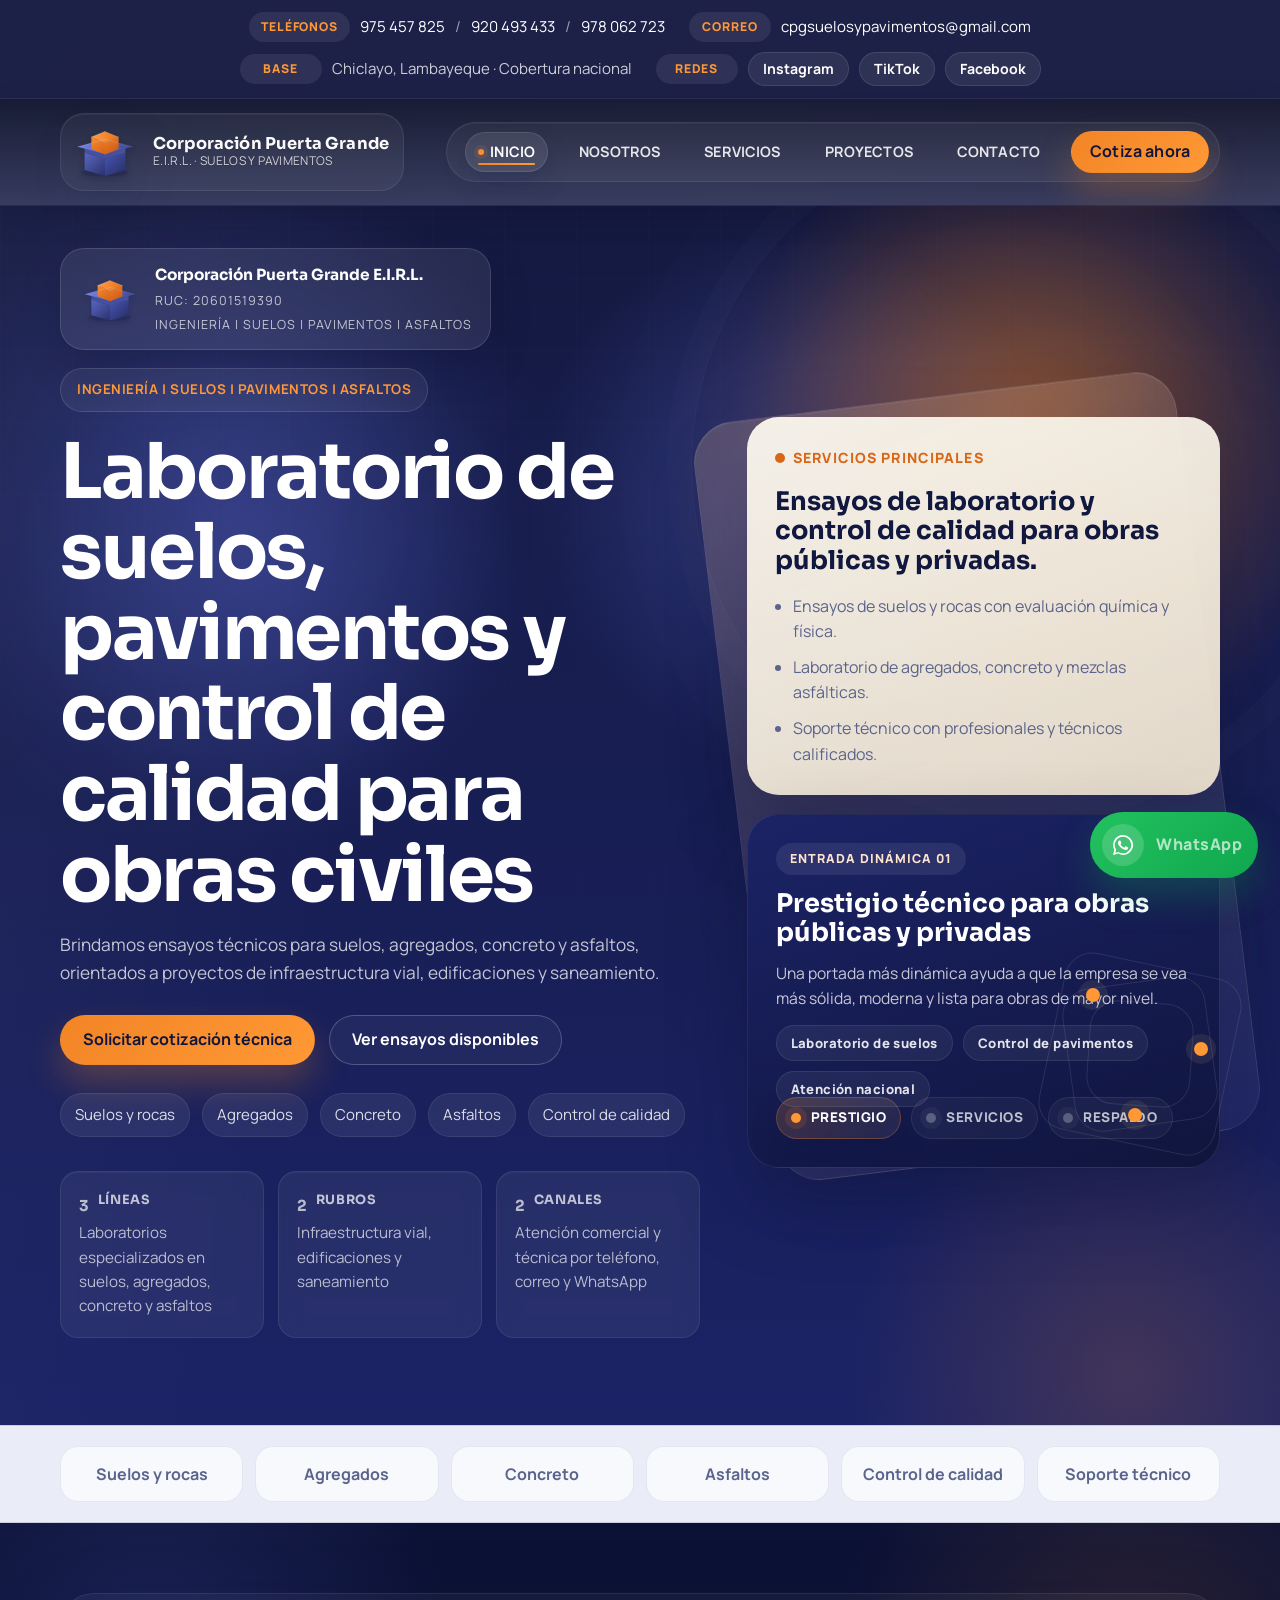
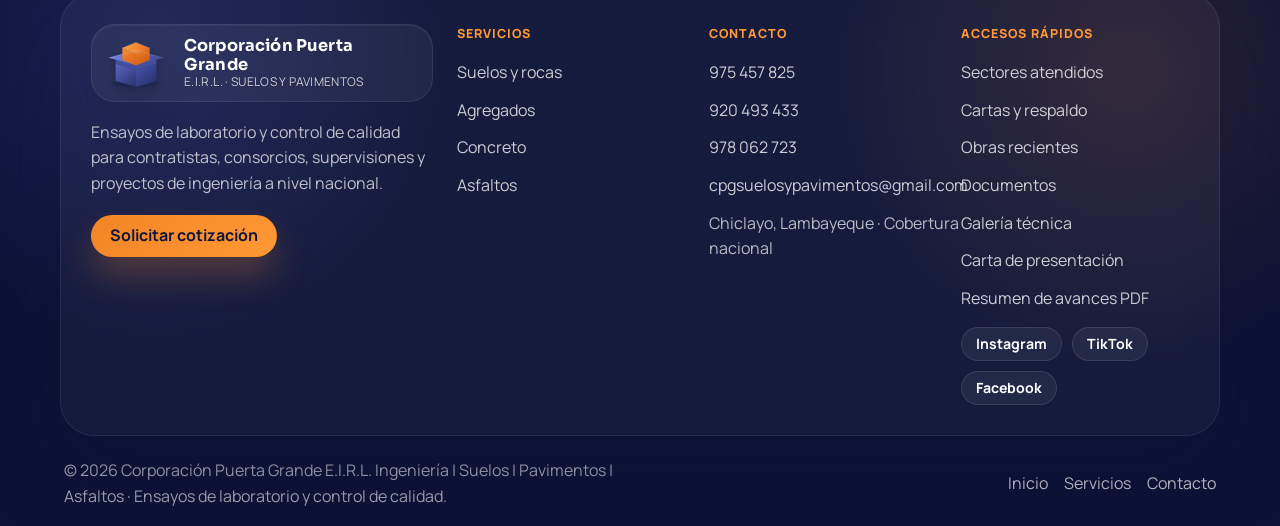
==== index.html @ 6c573372 "Add dynamic hero intro experience" ====
<!DOCTYPE html>
<html lang="es-PE">
<head>
  <meta charset="UTF-8">
  <meta name="viewport" content="width=device-width, initial-scale=1.0">
  <meta name="description" content="Corporación Puerta Grande E.I.R.L. brinda ensayos de laboratorio para suelos y rocas, agregados, concreto y asfaltos, con control de calidad para infraestructura vial, edificaciones y saneamiento.">
  <meta name="robots" content="index,follow">
  <meta name="author" content="Corporación Puerta Grande E.I.R.L.">
  <meta name="theme-color" content="#10153d">
  <meta name="format-detection" content="telephone=no">
  <title>Corporación Puerta Grande E.I.R.L. | Suelos y Pavimentos</title>
  <link rel="canonical" href="https://multimediachavez-cloud.github.io/laboratorio-suelos-web/">
  <link rel="icon" href="assets/logo-cpg.svg" type="image/svg+xml">
  <link rel="manifest" href="site.webmanifest">
  <meta property="og:locale" content="es_PE">
  <meta property="og:type" content="website">
  <meta property="og:title" content="Corporación Puerta Grande E.I.R.L. | Suelos y Pavimentos">
  <meta property="og:description" content="Ensayos de laboratorio y control de calidad para suelos, agregados, concreto y asfaltos. Atención para infraestructura vial, edificaciones y saneamiento.">
  <meta property="og:url" content="https://multimediachavez-cloud.github.io/laboratorio-suelos-web/">
  <meta property="og:site_name" content="Corporación Puerta Grande E.I.R.L.">
  <meta property="og:image" content="https://multimediachavez-cloud.github.io/laboratorio-suelos-web/assets/social-preview.png">
  <meta property="og:image:width" content="1200">
  <meta property="og:image:height" content="630">
  <meta property="og:image:alt" content="Corporación Puerta Grande E.I.R.L. - Ingeniería, suelos, pavimentos, asfaltos y control de calidad.">
  <meta name="twitter:card" content="summary_large_image">
  <meta name="twitter:title" content="Corporación Puerta Grande E.I.R.L. | Suelos y Pavimentos">
  <meta name="twitter:description" content="Ensayos de laboratorio y control de calidad para obras públicas y privadas.">
  <meta name="twitter:image" content="https://multimediachavez-cloud.github.io/laboratorio-suelos-web/assets/social-preview.png">
  <meta name="twitter:image:alt" content="Corporación Puerta Grande E.I.R.L. - Ingeniería, suelos, pavimentos, asfaltos y control de calidad.">
  <link rel="preconnect" href="https://fonts.googleapis.com">
  <link rel="preconnect" href="https://fonts.gstatic.com" crossorigin>
  <link rel="stylesheet" href="css/styles.css">
  <script type="application/ld+json">
    {
      "@context": "https://schema.org",
      "@type": "Organization",
      "name": "Corporación Puerta Grande E.I.R.L.",
      "url": "https://multimediachavez-cloud.github.io/laboratorio-suelos-web/",
      "logo": "https://multimediachavez-cloud.github.io/laboratorio-suelos-web/assets/logo-cpg.svg",
      "email": "mailto:cpgsuelosypavimentos@gmail.com",
      "telephone": ["+51 975 457 825", "+51 920 493 433", "+51 978 062 723"],
      "identifier": "RUC 20601519390",
      "address": {
        "@type": "PostalAddress",
        "addressLocality": "Chiclayo",
        "addressRegion": "Lambayeque",
        "addressCountry": "PE"
      },
      "sameAs": [
        "https://www.instagram.com/cpgsuelosypavimentos?igsh=MXZpdGJvd2R2ZDEwbw%3D%3D&utm_source=qr",
        "https://www.tiktok.com/@corp.puerta.grand?_r=1&_t=ZS-95nPMGA1VbA",
        "https://www.facebook.com/profile.php?id=61564776177893"
      ]
    }
  </script>
  <script type="application/ld+json">
    {
      "@context": "https://schema.org",
      "@type": "WebSite",
      "name": "Corporación Puerta Grande E.I.R.L.",
      "url": "https://multimediachavez-cloud.github.io/laboratorio-suelos-web/"
    }
  </script>
</head>
<body>
  <div class="site-shell">
    <header class="topbar">
      <div class="container topbar__content">
        <p class="topbar__item">
          <span class="topbar__label">Teléfonos</span>
          <a href="tel:+51975457825">975 457 825</a>
          <span class="topbar__separator">/</span>
          <a href="tel:+51920493433">920 493 433</a>
          <span class="topbar__separator">/</span>
          <a href="tel:+51978062723">978 062 723</a>
        </p>
        <p class="topbar__item"><span class="topbar__label">Correo</span><a href="mailto:cpgsuelosypavimentos@gmail.com">cpgsuelosypavimentos@gmail.com</a></p>
        <p class="topbar__item"><span class="topbar__label">Base</span>Chiclayo, Lambayeque · Cobertura nacional</p>
        <div class="topbar__socials">
          <span class="topbar__label">Redes</span>
          <div class="social-links social-links--topbar">
            <a class="social-link social-link--compact" href="https://www.instagram.com/cpgsuelosypavimentos?igsh=MXZpdGJvd2R2ZDEwbw%3D%3D&utm_source=qr" target="_blank" rel="noreferrer" aria-label="Instagram de la empresa">Instagram</a>
          <a class="social-link social-link--compact" href="https://www.tiktok.com/@corp.puerta.grand?_r=1&_t=ZS-95nPMGA1VbA" target="_blank" rel="noreferrer" aria-label="TikTok de la empresa">TikTok</a>
            <a class="social-link social-link--compact" href="https://www.facebook.com/profile.php?id=61564776177893" target="_blank" rel="noreferrer" aria-label="Facebook de la empresa">Facebook</a>
          </div>
        </div>
      </div>
    </header>

    <header class="header" data-header>
      <div class="container header__content">
        <a class="brand" href="#inicio" aria-label="Ir al inicio">
          <img class="brand__logo" src="assets/logo-cpg.svg" alt="Logo de Corporación Puerta Grande E.I.R.L.">
          <span class="brand__text">
            <strong>Corporación Puerta Grande</strong>
            <small>E.I.R.L. · Suelos y Pavimentos</small>
          </span>
        </a>

        <button class="nav-toggle" type="button" aria-expanded="false" aria-controls="site-nav" data-nav-toggle>
          <span></span>
          <span></span>
          <span></span>
          <span class="sr-only">Abrir menú</span>
        </button>

        <nav class="nav" id="site-nav" data-nav>
          <a class="nav__link" href="#inicio">Inicio</a>
          <a class="nav__link" href="#nosotros">Nosotros</a>
          <a class="nav__link" href="#servicios">Servicios</a>
          <a class="nav__link" href="#proyectos">Proyectos</a>
          <a class="nav__link" href="#contacto">Contacto</a>
          <a class="button button--solid button--small" href="https://wa.me/51920493433" target="_blank" rel="noreferrer">Cotiza ahora</a>
        </nav>
      </div>
    </header>

    <main>
      <section class="hero" id="inicio">
        <div class="hero__fx" aria-hidden="true">
          <span class="hero__fx-grid"></span>
          <span class="hero__fx-glow"></span>
          <span class="hero__fx-glow hero__fx-glow--orange"></span>
          <span class="hero__fx-ring"></span>
        </div>
        <div class="hero__scenes" aria-hidden="true">
          <span class="hero__scene hero__scene--one is-active" data-hero-scene></span>
          <span class="hero__scene hero__scene--two" data-hero-scene></span>
          <span class="hero__scene hero__scene--three" data-hero-scene></span>
        </div>
        <div class="container hero__grid">
          <div class="hero__content">
            <div class="hero__seal">
              <img class="hero__seal-logo" src="assets/logo-cpg.svg" alt="Logo de Corporación Puerta Grande E.I.R.L.">
              <div class="hero__seal-copy">
                <strong>Corporación Puerta Grande E.I.R.L.</strong>
                <span>RUC: 20601519390</span>
                <span class="hero__seal-note">Ingeniería | Suelos | Pavimentos | Asfaltos</span>
              </div>
            </div>
            <span class="eyebrow">Ingeniería | Suelos | Pavimentos | Asfaltos</span>
            <h1>Laboratorio de suelos, pavimentos y control de calidad para obras civiles</h1>
            <p class="hero__lead">
              Brindamos ensayos técnicos para suelos, agregados, concreto y asfaltos, orientados a proyectos de
              infraestructura vial, edificaciones y saneamiento.
            </p>

            <div class="hero__actions">
              <a class="button button--solid" href="https://wa.me/51920493433" target="_blank" rel="noreferrer">Solicitar cotización técnica</a>
              <a class="button button--ghost" href="#servicios">Ver ensayos disponibles</a>
            </div>

            <div class="hero__mobile-commercial">
              <article class="hero__mobile-offer">
                <strong>Cotiza hoy mismo y recibe atención directa por WhatsApp.</strong>
                <span>Laboratorio para suelos, agregados, concreto y asfaltos con respuesta comercial rápida.</span>
              </article>
              <div class="hero__mobile-proof">
                <span>WhatsApp 920 493 433</span>
                <span>Cobertura nacional</span>
                <span>Soporte técnico</span>
              </div>
            </div>

            <div class="hero__chips">
              <span>Suelos y rocas</span>
              <span>Agregados</span>
              <span>Concreto</span>
              <span>Asfaltos</span>
              <span>Control de calidad</span>
            </div>

            <div class="hero__stats">
              <article class="stat-card" data-float-card>
                <strong><span class="stat-card__number" data-counter="4">0</span><small>líneas</small></strong>
                <span>Laboratorios especializados en suelos, agregados, concreto y asfaltos</span>
              </article>
              <article class="stat-card" data-float-card>
                <strong><span class="stat-card__number" data-counter="3">0</span><small>rubros</small></strong>
                <span>Infraestructura vial, edificaciones y saneamiento</span>
              </article>
              <article class="stat-card" data-float-card>
                <strong><span class="stat-card__number" data-counter="3">0</span><small>canales</small></strong>
                <span>Atención comercial y técnica por teléfono, correo y WhatsApp</span>
              </article>
            </div>
          </div>

          <aside class="hero__panel">
            <div class="hero-card hero-card--primary" data-float-card>
              <span class="hero-card__label">Servicios principales</span>
              <h2>Ensayos de laboratorio y control de calidad para obras públicas y privadas.</h2>
              <ul class="hero-card__list">
                <li>Ensayos de suelos y rocas con evaluación química y física.</li>
                <li>Laboratorio de agregados, concreto y mezclas asfálticas.</li>
                <li>Soporte técnico con profesionales y técnicos calificados.</li>
              </ul>
            </div>

            <div class="hero-card hero-card--secondary">
              <div class="hero-showcase" data-hero-showcase>
                <div class="hero-showcase__stage">
                  <article class="hero-showcase__item is-active" data-hero-stage>
                    <span class="hero-showcase__kicker">Entrada dinámica 01</span>
                    <h3>Prestigio técnico para obras públicas y privadas</h3>
                    <p>Una portada más dinámica ayuda a que la empresa se vea más sólida, moderna y lista para obras de mayor nivel.</p>
                    <div class="hero-showcase__tags">
                      <span>Laboratorio de suelos</span>
                      <span>Control de pavimentos</span>
                      <span>Atención nacional</span>
                    </div>
                  </article>

                  <article class="hero-showcase__item" data-hero-stage>
                    <span class="hero-showcase__kicker">Entrada dinámica 02</span>
                    <h3>Servicios técnicos visibles desde el primer impacto</h3>
                    <p>La portada ahora puede destacar rubros, líneas de ensayo y capacidad técnica con más movimiento visual.</p>
                    <div class="hero-showcase__tags">
                      <span>Suelos y rocas</span>
                      <span>Agregados</span>
                      <span>Concreto y asfaltos</span>
                    </div>
                  </article>

                  <article class="hero-showcase__item" data-hero-stage>
                    <span class="hero-showcase__kicker">Entrada dinámica 03</span>
                    <h3>Soporte para contratistas, consorcios, supervisiones y entidades</h3>
                    <p>Inspiramos más confianza mostrando una entrada viva, comercial y mejor conectada con el trabajo de campo.</p>
                    <div class="hero-showcase__tags">
                      <span>Contratistas</span>
                      <span>Consorcios</span>
                      <span>Supervisiones y entidades</span>
                    </div>
                  </article>
                </div>

                <div class="hero-showcase__controls" aria-label="Destacados del inicio">
                  <button class="hero-showcase__button is-active" type="button" data-hero-stage-button="0" aria-pressed="true">
                    <span class="hero-showcase__dot"></span>
                    Prestigio
                  </button>
                  <button class="hero-showcase__button" type="button" data-hero-stage-button="1" aria-pressed="false">
                    <span class="hero-showcase__dot"></span>
                    Servicios
                  </button>
                  <button class="hero-showcase__button" type="button" data-hero-stage-button="2" aria-pressed="false">
                    <span class="hero-showcase__dot"></span>
                    Respaldo
                  </button>
                </div>
              </div>
              <div class="metric">
                <span class="metric__value">Vial · Edificaciones · Saneamiento</span>
                <span class="metric__label">Rubros donde aportamos control de calidad y soporte técnico</span>
              </div>
              <div class="metric">
                <span class="metric__value">Especificaciones técnicas</span>
                <span class="metric__label">Trabajo alineado a normas y requerimientos del proyecto</span>
              </div>
            </div>

            <div class="hero-diagram" aria-hidden="true">
              <span class="hero-diagram__line"></span>
              <span class="hero-diagram__line"></span>
              <span class="hero-diagram__line"></span>
              <span class="hero-diagram__dot hero-diagram__dot--one"></span>
              <span class="hero-diagram__dot hero-diagram__dot--two"></span>
              <span class="hero-diagram__dot hero-diagram__dot--three"></span>
            </div>
          </aside>
        </div>
      </section>

      <section class="trust-strip" aria-label="Credenciales">
        <div class="container trust-strip__content">
          <span>Suelos y rocas</span>
          <span>Agregados</span>
          <span>Concreto</span>
          <span>Asfaltos</span>
          <span>Control de calidad</span>
          <span>Soporte técnico</span>
        </div>
      </section>

      <section class="section section--light" id="nosotros">
        <div class="container about-grid">
          <div class="about-copy" data-reveal>
            <span class="eyebrow eyebrow--dark">Nosotros</span>
            <h2>Respaldamos tu obra con un equipo técnico que entiende plazos, calidad y exigencia de campo.</h2>
            <p>
              Corporación Puerta Grande E.I.R.L. ofrece ensayos de laboratorio y control de calidad con una metodología orientada a
              precisión, seguridad y cumplimiento de especificaciones en proyectos de infraestructura vial, edificaciones y saneamiento.
            </p>

            <div class="about-points">
              <article class="about-point">
                <strong>Enfoque técnico</strong>
                <p>Procedimientos claros y resultados listos para supervisión, expediente y toma de decisiones.</p>
              </article>
              <article class="about-point">
                <strong>Equipo calificado</strong>
                <p>Profesionales y técnicos capacitados para atender obras civiles con calidad y seguridad.</p>
              </article>
              <article class="about-point">
                <strong>Cobertura versátil</strong>
                <p>Atención para infraestructura vial, edificaciones y saneamiento en distintas etapas del proyecto.</p>
              </article>
            </div>
          </div>

          <aside class="about-panel" data-reveal>
            <span class="detail-panel__title">Datos corporativos</span>
            <div class="about-metrics">
              <article class="about-metric">
                <strong>RUC</strong>
                <p>20601519390</p>
              </article>
              <article class="about-metric">
                <strong>Responsable técnico</strong>
                <p>Arq. Nelson Rojas Tarrillo · CAP 31650</p>
              </article>
              <article class="about-metric">
                <strong>Contacto comercial</strong>
                <p>975 457 825 · 920 493 433 · 978 062 723</p>
              </article>
            </div>
          </aside>
        </div>
      </section>

      <section class="section section--sand" id="obras-publicas">
        <div class="container">
          <div class="section-heading" data-reveal>
            <span class="eyebrow eyebrow--dark">Atención institucional</span>
            <h2>Servicios para obras públicas y privadas</h2>
            <p>
              Atendemos proyectos de infraestructura vial, edificaciones, saneamiento y obras públicas, brindando
              soporte técnico para contratistas, consorcios, supervisiones y entidades.
            </p>
          </div>

          <div class="detail-panel detail-panel--outline" data-reveal>
            <span class="detail-panel__title">Perfil de atención</span>
            <div class="tag-list tag-list--dark">
              <span>Contratistas</span>
              <span>Consorcios</span>
              <span>Supervisiones</span>
              <span>Entidades</span>
              <span>Obras públicas</span>
              <span>Obras privadas</span>
            </div>
          </div>
        </div>
      </section>

      <section class="section section--light" id="servicios">
        <div class="container">
          <div class="section-heading" data-reveal>
            <span class="eyebrow eyebrow--dark">Líneas de servicio</span>
            <h2>Todo lo que tu proyecto necesita para controlar materiales y asegurar calidad en un solo laboratorio.</h2>
            <p>
              Organizamos la oferta real de la empresa en bloques claros para que el cliente entienda rápido qué servicio necesita,
              qué ensayos realizan y por qué conviene contactarlos.
            </p>
          </div>

          <div class="service-grid">
            <article class="service-card" data-reveal>
              <div class="service-card__icon">
                <svg viewBox="0 0 48 48" aria-hidden="true">
                  <path d="M8 33h32v5H8zM14 9h20v20H14zM20 14h8v10h-8z"/>
                </svg>
              </div>
              <h3>Laboratorio de Suelos y Rocas</h3>
              <p>Ensayos químicos y físicos para caracterización de suelos y rocas aplicados a diseño y control.</p>
              <a href="#detalle-laboratorio">Explorar detalle</a>
            </article>

            <article class="service-card" data-reveal>
              <div class="service-card__icon">
                <svg viewBox="0 0 48 48" aria-hidden="true">
                  <path d="M9 34h30v5H9zM12 30l12-20 12 20H12zm12-11 3 5h-6l3-5z"/>
                </svg>
              </div>
              <h3>Laboratorio de Agregados</h3>
              <p>Controles de granulometría, durabilidad, absorción y calidad de agregados para obra y pavimento.</p>
              <a href="#detalle-calidad">Explorar detalle</a>
            </article>

            <article class="service-card" data-reveal>
              <div class="service-card__icon">
                <svg viewBox="0 0 48 48" aria-hidden="true">
                  <path d="M9 37h30v2H9zm4-5h5v5h-5zm8-10h5v15h-5zm8-7h5v22h-5z"/>
                </svg>
              </div>
              <h3>Laboratorio de Concreto</h3>
              <p>Ensayos de resistencia, diseño, control de concreto fresco y verificación de desempeño estructural.</p>
              <a href="#detalle-geotecnia">Explorar detalle</a>
            </article>

            <article class="service-card" data-reveal>
              <div class="service-card__icon">
                <svg viewBox="0 0 48 48" aria-hidden="true">
                  <path d="M10 12h28v24H10zM16 18h16v2H16zm0 6h16v2H16zm0 6h10v2H16z"/>
                </svg>
              </div>
              <h3>Laboratorio de Asfaltos</h3>
              <p>Diseño de mezclas, control de propiedades y evaluación de desempeño en asfaltos y emulsiones.</p>
              <a href="#detalle-implementacion">Explorar detalle</a>
            </article>
          </div>
        </div>
      </section>

      <section class="section section--dark detail-section" id="detalle-laboratorio">
        <div class="container detail-grid">
          <div class="detail-intro" data-reveal>
            <span class="eyebrow">Servicio 01</span>
            <h2>Laboratorio de Suelos y Rocas</h2>
            <p>
              Ejecutamos ensayos orientados a la caracterización de suelos y rocas para apoyar decisiones de ingeniería,
              diseño y control en distintas etapas del proyecto.
            </p>
            <ul class="check-list">
              <li>Evaluación química y física del material.</li>
              <li>Resultados útiles para expediente, supervisión y control.</li>
              <li>Soporte para obras civiles y proyectos de infraestructura.</li>
            </ul>
          </div>
          <div class="detail-panel" data-reveal>
            <span class="detail-panel__title">Ensayos destacados</span>
            <div class="tag-list">
              <span>Potencial hidrógeno pH</span>
              <span>Sulfatos</span>
              <span>Cloruros</span>
              <span>Materia orgánica</span>
              <span>Sales totales</span>
              <span>Control de suelos y rocas</span>
            </div>
          </div>
        </div>
      </section>

      <section class="section section--sand detail-section" id="detalle-calidad">
        <div class="container detail-grid">
          <div class="detail-intro" data-reveal>
            <span class="eyebrow eyebrow--dark">Servicio 02</span>
            <h2>Laboratorio de Agregados</h2>
            <p>
              Verificamos la calidad de agregados con ensayos orientados a pavimentos, concreto y distintas partidas de obra,
              asegurando materiales aptos para los requerimientos técnicos del proyecto.
            </p>
            <ul class="check-list check-list--dark">
              <li>Control de granulometría, absorción y peso unitario.</li>
              <li>Evaluación de durabilidad y calidad física del agregado.</li>
              <li>Resultados útiles para concreto, base y pavimentación.</li>
            </ul>
          </div>
          <div class="detail-panel detail-panel--light" data-reveal>
            <span class="detail-panel__title">Ensayos destacados</span>
            <div class="tag-list tag-list--dark">
              <span>Equivalente de arena</span>
              <span>Durabilidad con sulfato de magnesio</span>
              <span>Partículas chatas y alargadas</span>
              <span>Terrones de arcilla</span>
              <span>Gravedad específica y absorción</span>
              <span>Análisis granulométrico</span>
            </div>
          </div>
        </div>
      </section>

      <section class="section section--light detail-section" id="detalle-geotecnia">
        <div class="container detail-grid">
          <div class="detail-intro" data-reveal>
            <span class="eyebrow eyebrow--dark">Servicio 03</span>
            <h2>Laboratorio de Concreto</h2>
            <p>
              Desarrollamos ensayos para control de concreto fresco y endurecido, verificación de diseño y evaluación del
              comportamiento mecánico del material en obra.
            </p>
            <ul class="check-list check-list--dark">
              <li>Control de resistencia y propiedades del concreto.</li>
              <li>Verificación de diseño y comportamiento del material.</li>
              <li>Apoyo para edificaciones e infraestructura en ejecución.</li>
            </ul>
          </div>
          <div class="detail-panel detail-panel--outline" data-reveal>
            <span class="detail-panel__title">Ensayos destacados</span>
            <div class="tag-list tag-list--dark">
              <span>Módulo de elasticidad</span>
              <span>Compresión de probetas</span>
              <span>Asentamiento</span>
              <span>Diseño de concreto</span>
              <span>Esclerómetro</span>
              <span>Diamantinas y flexión</span>
            </div>
          </div>
        </div>
      </section>

      <section class="section section--dark detail-section" id="detalle-implementacion">
        <div class="container detail-grid">
          <div class="detail-intro" data-reveal>
            <span class="eyebrow">Servicio 04</span>
            <h2>Laboratorio de Asfaltos</h2>
            <p>
              Atendemos ensayos y diseño de mezclas para asfaltos y emulsiones, con pruebas orientadas al control de calidad
              y desempeño del material en pavimentos.
            </p>
            <ul class="check-list">
              <li>Evaluación física y mecánica del asfalto y la mezcla.</li>
              <li>Ensayos para diseño y verificación de mezclas.</li>
              <li>Soporte técnico para infraestructura vial y pavimentación.</li>
            </ul>
          </div>
          <div class="detail-panel" data-reveal>
            <span class="detail-panel__title">Ensayos destacados</span>
            <div class="tag-list">
              <span>Marshall</span>
              <span>Estabilidad y flujo</span>
              <span>Viscosidad</span>
              <span>Punto de ablandamiento</span>
              <span>Ductilidad</span>
              <span>Lavado asfáltico</span>
            </div>
          </div>
        </div>
      </section>

      <section class="section section--light" id="ensayos">
        <div class="container">
          <div class="section-heading" data-reveal>
            <span class="eyebrow eyebrow--dark">Ensayos frecuentes</span>
            <h2>Organizamos los ensayos reales de la empresa por línea de laboratorio para facilitar la lectura técnica y comercial.</h2>
            <p>Este contenido ya está alineado a la carta comercial que compartiste.</p>
          </div>

          <div class="accordion" data-reveal>
            <details class="accordion-item" open>
              <summary>Suelos y rocas</summary>
              <div class="accordion-item__content">
                <ul>
                  <li>Potencial hidrógeno pH.</li>
                  <li>Sulfatos en suelo y rocas.</li>
                  <li>Cloruros en suelos y rocas.</li>
                  <li>Materia orgánica en suelos.</li>
                  <li>Sales totales en suelos.</li>
                </ul>
              </div>
            </details>

            <details class="accordion-item">
              <summary>Agregados</summary>
              <div class="accordion-item__content">
                <ul>
                  <li>Equivalente de arena.</li>
                  <li>Durabilidad con sulfato de magnesio.</li>
                  <li>Partículas chatas y alargadas.</li>
                  <li>Material más fino que tamiz N°200.</li>
                  <li>Valor azul de metileno, humedad y abrasión.</li>
                </ul>
              </div>
            </details>

            <details class="accordion-item">
              <summary>Concreto</summary>
              <div class="accordion-item__content">
                <ul>
                  <li>Módulo de elasticidad y compresión de probetas.</li>
                  <li>Contracción por secado y contracción plástica.</li>
                  <li>Asentamiento, exudación y contenido de aire.</li>
                  <li>Diseño y verificación de concreto.</li>
                  <li>Esclerómetro, diamantinas, flexión y tiempos de fraguado.</li>
                </ul>
              </div>
            </details>

            <details class="accordion-item">
              <summary>Asfaltos</summary>
              <div class="accordion-item__content">
                <ul>
                  <li>Adherencia método agua hirviendo.</li>
                  <li>Punto de inflamación y punto de ablandamiento.</li>
                  <li>Penetración, solubilidad, viscosidad y ductilidad.</li>
                  <li>Diseño de mezcla en frío, emulsión asfáltica y Marshall.</li>
                  <li>Estabilidad, flujo, vacíos y lavado asfáltico.</li>
                </ul>
              </div>
            </details>
          </div>
        </div>
      </section>

      <section class="section section--sand" id="proceso">
        <div class="container process-grid">
          <div class="section-heading section-heading--left" data-reveal>
            <span class="eyebrow eyebrow--dark">Cómo trabajamos</span>
            <h2>Aplicamos un proceso claro para asegurar resultados consistentes y una comunicación fluida con el cliente.</h2>
            <p>Desde el levantamiento inicial hasta la entrega del informe, mantenemos control técnico y documentario.</p>
          </div>

          <div class="timeline">
            <article class="timeline-card" data-reveal>
              <span>01</span>
              <h3>Levantamiento técnico</h3>
              <p>Revisamos alcance, ubicación, cronograma y requerimientos normativos del proyecto.</p>
            </article>
            <article class="timeline-card" data-reveal>
              <span>02</span>
              <h3>Muestreo o intervención</h3>
              <p>Coordinamos trabajo de laboratorio, campo o implementación según la necesidad real de la obra.</p>
            </article>
            <article class="timeline-card" data-reveal>
              <span>03</span>
              <h3>Ensayo y validación</h3>
              <p>Ejecutamos los procedimientos técnicos y consolidamos evidencias para seguimiento y control.</p>
            </article>
            <article class="timeline-card" data-reveal>
              <span>04</span>
              <h3>Informe y soporte</h3>
              <p>Entregamos resultados, observaciones y acompañamiento técnico para la toma de decisiones.</p>
            </article>
          </div>
        </div>
      </section>

      <section class="section section--dark" id="cobertura">
        <div class="container coverage-grid">
          <div class="coverage-copy" data-reveal>
            <span class="eyebrow">Cobertura y confianza</span>
            <h2>Atendemos distintos tipos de proyecto con soporte técnico en laboratorio y control de calidad.</h2>
            <p>
              Según la información del documento, la empresa brinda servicios para infraestructura vial, edificaciones y saneamiento,
              manteniendo calidad y seguridad en los distintos niveles de ingeniería.
            </p>
          </div>

          <div class="coverage-stats">
            <article class="coverage-card" data-reveal>
              <strong>Infraestructura vial</strong>
              <p>Ensayos y control de calidad para pavimentos, mezclas asfálticas y materiales de obra vial.</p>
            </article>
            <article class="coverage-card" data-reveal>
              <strong>Edificaciones</strong>
              <p>Apoyo técnico para concreto, agregados y control de materiales en proyectos constructivos.</p>
            </article>
            <article class="coverage-card" data-reveal>
              <strong>Saneamiento</strong>
              <p>Soporte de laboratorio y control de calidad para obras con exigencia técnica y seguimiento documentario.</p>
            </article>
          </div>
        </div>
      </section>

      <section class="section section--sand" id="proyectos">
        <div class="container">
          <div class="section-heading" data-reveal>
            <span class="eyebrow eyebrow--dark">Sectores atendidos</span>
            <h2>La empresa se presenta con fortaleza en los principales rubros donde se requiere control de calidad.</h2>
            <p>Atendemos sectores donde la calidad de materiales y la respuesta técnica marcan la diferencia en la obra.</p>
          </div>

          <div class="project-grid">
            <article class="project-card" data-reveal>
              <span class="project-card__meta">Infraestructura vial</span>
              <h3>Ensayos y verificación para pavimentos y obras de transitabilidad</h3>
              <p>Control de agregados, concreto y asfaltos para proyectos viales con respaldo técnico y documentario.</p>
            </article>
            <article class="project-card" data-reveal>
              <span class="project-card__meta">Edificaciones</span>
              <h3>Control de materiales para estructuras, concreto y obras complementarias</h3>
              <p>Soporte de laboratorio para validar especificaciones y asegurar calidad en la ejecución de edificaciones.</p>
            </article>
            <article class="project-card" data-reveal>
              <span class="project-card__meta">Saneamiento</span>
              <h3>Ensayos y control de calidad para proyectos sanitarios y obras conexas</h3>
              <p>Servicios orientados a contratistas y consorcios que requieren calidad, seguridad y soporte técnico confiable.</p>
            </article>
          </div>
        </div>
      </section>

      <section class="section section--light" id="clientes">
        <div class="container">
          <div class="section-heading" data-reveal>
            <span class="eyebrow eyebrow--dark">Clientes · Entidades · Respaldo</span>
            <h2>Mostramos a quién atendemos y cómo sustentamos el servicio con documentos, seguimiento y respuesta rápida.</h2>
            <p>La web ahora comunica mejor a contratistas, consorcios, supervisiones y entidades que necesitan una empresa seria para control de calidad en obra.</p>
          </div>

          <div class="entity-grid">
            <article class="entity-card" data-reveal>
              <strong>Consorcios y contratistas</strong>
              <span>Atención comercial y técnica para frentes de obra que requieren ensayos, control de materiales y soporte documentario.</span>
            </article>
            <article class="entity-card" data-reveal>
              <strong>Supervisión y residencia</strong>
              <span>Resultados claros, trazabilidad y respaldo para validar procesos, canteras, concretos, bases y sub-bases.</span>
            </article>
            <article class="entity-card" data-reveal>
              <strong>Municipalidades y entidades</strong>
              <span>Apoyo a proyectos de transitabilidad, salud, saneamiento e infraestructura donde la calidad impacta directamente en la obra.</span>
            </article>
            <article class="entity-card entity-card--accent" data-reveal>
              <strong>Obras viales en ejecución</strong>
              <span>Seguimiento de campo, cantera, concreto, muestreo y laboratorio dentro de un mismo flujo de atención.</span>
            </article>
          </div>

          <div class="presentation-grid">
            <article class="presentation-card presentation-card--featured" data-reveal data-float-card>
              <span class="project-card__meta">Carta de presentación</span>
              <h3>Consorcio Salud Santa Cruz</h3>
              <p>
                Documento comercial emitido en Chiclayo el 01 de abril de 2026 para la obra de mejoramiento y ampliación
                de los servicios de salud del Centro de Salud de Santa Cruz, Cajamarca, con CUI N° 2652781.
              </p>
              <div class="card-actions">
                <a class="button button--solid button--small" href="assets/consorcio-salud-santa-cruz.pdf" target="_blank" rel="noreferrer">Ver carta PDF</a>
                <a class="button button--ghost button--small" href="#documentos">Más documentos</a>
              </div>
            </article>

            <article class="presentation-card" data-reveal>
              <span class="project-card__meta">Qué transmitimos</span>
              <h3>Soporte técnico para obras exigentes</h3>
              <ul class="presentation-list">
                <li>Profesionales y técnicos debidamente calificados.</li>
                <li>Servicios para infraestructura vial, edificaciones y saneamiento.</li>
                <li>Resultados alineados a especificaciones y normas técnicas.</li>
              </ul>
            </article>

            <article class="presentation-card" data-reveal>
              <span class="project-card__meta">Canal principal</span>
              <h3>WhatsApp unificado para cotizaciones y seguimiento</h3>
              <ul class="presentation-list">
                <li>WhatsApp principal: 920 493 433.</li>
                <li>Correo comercial activo de la empresa.</li>
                <li>Atención más ordenada para clientes, supervisiones y consorcios.</li>
              </ul>
              <div class="card-actions">
                <a class="button button--ghost-dark button--small" href="https://wa.me/51920493433" target="_blank" rel="noreferrer">Escribir ahora</a>
              </div>
            </article>
          </div>
        </div>
      </section>

      <section class="section section--sand" id="documentos">
        <div class="container">
          <div class="section-heading" data-reveal>
            <span class="eyebrow eyebrow--dark">Documentos descargables</span>
            <h2>Respaldamos la propuesta con PDFs reales para compartir por WhatsApp, correo o licitación.</h2>
            <p>Este bloque deja la web lista para crecer con más cartas, informes y evidencias técnicas a medida que la empresa publique nuevos documentos.</p>
          </div>

          <div class="documents-grid">
            <article class="document-card document-card--featured" data-reveal>
              <span class="project-card__meta">PDF técnico</span>
              <h3>Resumen de avances de campo y laboratorio · abril 2026</h3>
              <p>Documento ejecutivo con registros del 17 al 23 de abril de 2026 para el proyecto vial atendido en La Pauca, Pulán, Santa Cruz, Cajamarca.</p>
              <div class="document-card__tags">
                <span>6 registros</span>
                <span>Proyecto vial</span>
                <span>PDF descargable</span>
              </div>
              <div class="card-actions">
                <a class="button button--solid button--small" href="assets/reporte-avances-abril-2026.pdf" target="_blank" rel="noreferrer">Ver PDF</a>
                <a class="button button--ghost button--small" href="assets/reporte-avances-abril-2026.pdf" download>Descargar</a>
              </div>
            </article>

            <article class="document-card" data-reveal>
              <span class="project-card__meta">PDF comercial</span>
              <h3>Carta de presentación corporativa</h3>
              <p>Presentación dirigida al Consorcio Salud Santa Cruz, ideal para compartir como respaldo comercial junto con la propuesta de servicios.</p>
              <div class="document-card__tags">
                <span>Santa Cruz</span>
                <span>CUI 2652781</span>
                <span>Carta PDF</span>
              </div>
              <div class="card-actions">
                <a class="button button--solid button--small" href="assets/consorcio-salud-santa-cruz.pdf" target="_blank" rel="noreferrer">Ver PDF</a>
                <a class="button button--ghost-dark button--small" href="assets/consorcio-salud-santa-cruz.pdf" download>Descargar</a>
              </div>
            </article>

            <article class="document-card" data-reveal>
              <span class="project-card__meta">Atención rápida</span>
              <h3>Solicita más reportes, cartas o evidencias por WhatsApp</h3>
              <p>Centralizamos cotizaciones, seguimiento y envío de documentos en un solo canal para que la atención sea más rápida y profesional.</p>
              <div class="document-card__tags">
                <span>WhatsApp</span>
                <span>Seguimiento</span>
                <span>Respuesta rápida</span>
              </div>
              <div class="card-actions">
                <a class="button button--solid button--small" href="https://wa.me/51920493433" target="_blank" rel="noreferrer">Solicitar documentos</a>
                <a class="button button--ghost-dark button--small" href="#contacto">Ir al formulario</a>
              </div>
            </article>
          </div>
        </div>
      </section>

      <section class="section section--sand" id="reportes">
        <div class="container">
          <div class="section-heading" data-reveal>
            <span class="eyebrow eyebrow--dark">Obras y Avances Recientes</span>
            <h2>Registramos actividades de campo y laboratorio para demostrar seguimiento técnico real en obra.</h2>
            <p>Este bloque resume evidencias recientes del proyecto vial atendido en Santa Cruz, Cajamarca, con fechas, ubicación, responsable y actividades ejecutadas.</p>
          </div>

          <div class="reports-grid">
            <article class="report-card report-card--featured" data-reveal>
              <div class="report-card__top">
                <span class="project-card__meta">Registro de campo</span>
                <strong>17/04/2026</strong>
              </div>
              <h3>Control de cunetas, cantera y muestreo para base granular</h3>
              <p class="report-card__project">Proyecto: saldo de obra mejoramiento del camino vecinal Cruce Chacato - La Pauca, distrito de Pulán, provincia de Santa Cruz, departamento de Cajamarca · CUI N° 2381061</p>
              <p class="report-card__location">La Pauca · Distrito de Pulán · Santa Cruz · Cajamarca</p>
              <div class="report-card__info">
                <span>Técnico encargado: Walter Antonio Vallejos Antón</span>
              </div>
              <ul class="report-list">
                <li>Moldeo de probetas en vaciado de concreto de cunetas en los tramos km 6+243 al 6+300 (8 paños) y km 6+360 al 6+379 (4 paños).</li>
                <li>Verificación en cantera Chocoy 02 arenisca para base granular.</li>
                <li>Muestreo de material Chocoy 02 arenisca para equivalente de arena en mezcla de base granular.</li>
              </ul>
              <span class="report-card__evidence">Evidencia fotográfica registrada</span>
            </article>

            <article class="report-card" data-reveal>
              <div class="report-card__top">
                <span class="project-card__meta">Registro de campo</span>
                <strong>18/04/2026</strong>
              </div>
              <h3>Verificación de cantera y vaciado de cunetas</h3>
              <p class="report-card__location">La Pauca · Pulán · Santa Cruz · Cajamarca</p>
              <ul class="report-list">
                <li>Verificación en cantera Chocoy 02 arenisca para base granular.</li>
                <li>Verificación del vaciado en cunetas del km 6+485 al 6+510 (4 paños).</li>
                <li>Desmoldeo de probetas de concreto y colocación en agua para curado y rotura.</li>
              </ul>
              <span class="report-card__evidence">Actividad de campo validada</span>
            </article>

            <article class="report-card" data-reveal>
              <div class="report-card__top">
                <span class="project-card__meta">Registro de campo</span>
                <strong>20/04/2026</strong>
              </div>
              <h3>Moldeo de probetas y muestreo de sub-base en acopio</h3>
              <p class="report-card__location">Acopio km 10+600 · La Pauca · Santa Cruz · Cajamarca</p>
              <ul class="report-list">
                <li>Moldeo de probetas en vaciado de concreto de cunetas en el tramo reportado de obra (4 paños).</li>
                <li>Muestreo de material de sub-base y base granular en acopio km 10+600 para sus respectivos ensayos.</li>
                <li>Curado y secado de material de sub-base.</li>
              </ul>
              <span class="report-card__evidence">Control de laboratorio en proceso</span>
            </article>

            <article class="report-card" data-reveal>
              <div class="report-card__top">
                <span class="project-card__meta">Registro de campo</span>
                <strong>21/04/2026</strong>
              </div>
              <h3>Control de vaciado y cantera en frente vial</h3>
              <p class="report-card__location">La Pauca · Pulán · Santa Cruz · Cajamarca</p>
              <ul class="report-list">
                <li>Moldeo de probetas en vaciado de cunetas del km 4+847 al 4+890 (7 paños).</li>
                <li>Verificación en cantera Chocoy 2 arenisca para base granular en producción.</li>
              </ul>
              <span class="report-card__evidence">Seguimiento en frente de obra</span>
            </article>

            <article class="report-card" data-reveal>
              <div class="report-card__top">
                <span class="project-card__meta">Registro de campo</span>
                <strong>22/04/2026</strong>
              </div>
              <h3>Verificación en producción de materiales</h3>
              <p class="report-card__location">Canteras Chocoy 01 y Chocoy 02</p>
              <ul class="report-list">
                <li>Verificación en producción de cantera Chocoy 01 mezcla sub-base A1.</li>
                <li>Verificación en producción de cantera Chocoy 02 arenisca mezcla base granular.</li>
              </ul>
              <span class="report-card__evidence">Producción de material verificada</span>
            </article>

            <article class="report-card" data-reveal>
              <div class="report-card__top">
                <span class="project-card__meta">Registro de laboratorio</span>
                <strong>23/04/2026</strong>
              </div>
              <h3>Ensayos para base y sub-base granular</h3>
              <p class="report-card__location">Centro de acopio km 10+600</p>
              <ul class="report-list">
                <li>Granulometría, humedad natural y equivalente de arena para sub-base granular.</li>
                <li>Granulometría, humedad natural y equivalente de arena para base granular.</li>
              </ul>
              <span class="report-card__evidence">Ensayos de laboratorio ejecutados</span>
            </article>
          </div>
        </div>
      </section>

      <section class="section section--dark" id="galeria">
        <div class="container">
          <div class="section-heading" data-reveal>
            <span class="eyebrow">Galería técnica</span>
            <h2>Mostramos nuestros frentes de servicio y capacidades de laboratorio de forma visual.</h2>
            <p>
              Esta sección refuerza las principales líneas de trabajo de la empresa y ayuda a que el visitante identifique
              rápidamente las áreas donde podemos aportar valor técnico.
            </p>
          </div>

          <div class="gallery-grid">
            <article class="gallery-card gallery-card--brand" data-reveal>
              <span class="gallery-card__eyebrow">Suelos y rocas</span>
              <h3>Control químico y físico para decisiones técnicas confiables.</h3>
              <p>pH, sulfatos, cloruros, materia orgánica y sales totales.</p>
            </article>
            <article class="gallery-card gallery-card--aggregate" data-reveal>
              <span class="gallery-card__eyebrow">Agregados</span>
              <h3>Control de calidad para bases, concretos y pavimentos.</h3>
              <p>Granulometría, equivalente de arena, durabilidad y absorción.</p>
            </article>
            <article class="gallery-card gallery-card--concrete" data-reveal>
              <span class="gallery-card__eyebrow">Concreto</span>
              <h3>Ensayos para resistencia, diseño y verificación en obra.</h3>
              <p>Compresión, módulo de elasticidad, esclerómetro, flexión y diamantinas.</p>
            </article>
            <article class="gallery-card gallery-card--asphalt" data-reveal>
              <span class="gallery-card__eyebrow">Asfaltos</span>
              <h3>Mezclas y propiedades para proyectos viales exigentes.</h3>
              <p>Marshall, estabilidad y flujo, ductilidad, viscosidad y lavado asfáltico.</p>
            </article>
          </div>
        </div>
      </section>

      <section class="section section--light section--contact" id="contacto">
        <div class="container contact-grid">
          <div class="contact-copy" data-reveal>
            <span class="eyebrow eyebrow--dark">Cierre comercial</span>
            <h2>Cotiza tus ensayos y recibe atención comercial rápida.</h2>
            <p>
              Cuéntanos el alcance de tu proyecto, la ubicación y el tipo de servicio que necesitas. Te responderemos con una
              orientación inicial y una propuesta alineada al frente de obra o al laboratorio que requieres.
            </p>

            <div class="contact-points">
              <div>
                <strong>RUC</strong>
                <span>20601519390</span>
              </div>
              <div>
                <strong>Correo</strong>
                <a href="mailto:cpgsuelosypavimentos@gmail.com">cpgsuelosypavimentos@gmail.com</a>
              </div>
              <div>
                <strong>WhatsApp principal</strong>
                <a href="https://wa.me/51920493433" target="_blank" rel="noreferrer">920 493 433</a>
              </div>
              <div>
                <strong>Teléfonos</strong>
                <span>975 457 825 · 920 493 433 · 978 062 723</span>
              </div>
              <div>
                <strong>Responsable</strong>
                <span>Arq. Nelson Rojas Tarrillo · CAP 31650</span>
              </div>
              <div>
                <strong>Redes sociales</strong>
                <div class="social-links">
                  <a class="social-link" href="https://www.instagram.com/cpgsuelosypavimentos?igsh=MXZpdGJvd2R2ZDEwbw%3D%3D&utm_source=qr" target="_blank" rel="noreferrer">Instagram</a>
              <a class="social-link" href="https://www.tiktok.com/@corp.puerta.grand?_r=1&_t=ZS-95nPMGA1VbA" target="_blank" rel="noreferrer">TikTok</a>
                  <a class="social-link" href="https://www.facebook.com/profile.php?id=61564776177893" target="_blank" rel="noreferrer">Facebook</a>
                </div>
              </div>
            </div>
          </div>

          <form class="contact-form" data-contact-form data-reveal>
            <label>
              Nombre
              <input type="text" name="nombre" placeholder="Tu nombre" required>
            </label>
            <label>
              Empresa
              <input type="text" name="empresa" placeholder="Nombre de tu empresa">
            </label>
            <label>
              Correo
              <input type="email" name="correo" placeholder="correo@empresa.com" required>
            </label>
            <label>
              Tipo de servicio
              <select name="servicio">
                <option value="Laboratorio de suelos y rocas">Laboratorio de suelos y rocas</option>
                <option value="Laboratorio de agregados">Laboratorio de agregados</option>
                <option value="Laboratorio de concreto">Laboratorio de concreto</option>
                <option value="Laboratorio de asfaltos">Laboratorio de asfaltos</option>
              </select>
            </label>
            <label class="contact-form__full">
              Cuéntanos tu necesidad
              <textarea name="mensaje" rows="5" placeholder="Describe tu proyecto, ubicación, plazos y ensayos que necesitas."></textarea>
            </label>
            <button class="button button--solid" type="submit">Enviar por WhatsApp</button>
          </form>
        </div>
      </section>
    </main>

    <footer class="footer">
      <div class="container footer__content">
        <div class="footer__grid">
          <div class="footer__column footer__column--brand">
            <a class="brand brand--footer" href="#inicio">
              <img class="brand__logo" src="assets/logo-cpg.svg" alt="Logo de Corporación Puerta Grande E.I.R.L.">
              <span class="brand__text">
                <strong>Corporación Puerta Grande</strong>
                <small>E.I.R.L. · Suelos y Pavimentos</small>
              </span>
            </a>
            <p class="footer__note">
              Ensayos de laboratorio y control de calidad para contratistas, consorcios, supervisiones y proyectos de ingeniería a nivel nacional.
            </p>
            <a class="button button--solid button--small footer__cta" href="https://wa.me/51920493433" target="_blank" rel="noreferrer">Solicitar cotización</a>
          </div>

          <div class="footer__column">
            <span class="footer__eyebrow">Servicios</span>
            <div class="footer__stack">
              <a href="#detalle-laboratorio">Suelos y rocas</a>
              <a href="#detalle-calidad">Agregados</a>
              <a href="#detalle-geotecnia">Concreto</a>
              <a href="#detalle-implementacion">Asfaltos</a>
            </div>
          </div>

          <div class="footer__column">
            <span class="footer__eyebrow">Contacto</span>
            <div class="footer__stack footer__stack--contact">
              <a href="tel:+51975457825">975 457 825</a>
              <a href="tel:+51920493433">920 493 433</a>
              <a href="tel:+51978062723">978 062 723</a>
              <a href="mailto:cpgsuelosypavimentos@gmail.com">cpgsuelosypavimentos@gmail.com</a>
              <span>Chiclayo, Lambayeque · Cobertura nacional</span>
            </div>
          </div>

          <div class="footer__column">
            <span class="footer__eyebrow">Accesos rápidos</span>
            <div class="footer__stack">
              <a href="#proyectos">Sectores atendidos</a>
              <a href="#clientes">Cartas y respaldo</a>
              <a href="#reportes">Obras recientes</a>
              <a href="#documentos">Documentos</a>
              <a href="#galeria">Galería técnica</a>
              <a href="assets/consorcio-salud-santa-cruz.pdf" target="_blank" rel="noreferrer">Carta de presentación</a>
              <a href="assets/reporte-avances-abril-2026.pdf" target="_blank" rel="noreferrer">Resumen de avances PDF</a>
            </div>
            <div class="social-links social-links--footer">
              <a class="social-link social-link--compact" href="https://www.instagram.com/cpgsuelosypavimentos?igsh=MXZpdGJvd2R2ZDEwbw%3D%3D&utm_source=qr" target="_blank" rel="noreferrer" aria-label="Instagram de la empresa">Instagram</a>
              <a class="social-link social-link--compact" href="https://www.tiktok.com/@corp.puerta.grand?_r=1&_t=ZS-95nPMGA1VbA" target="_blank" rel="noreferrer" aria-label="TikTok de la empresa">TikTok</a>
              <a class="social-link social-link--compact" href="https://www.facebook.com/profile.php?id=61564776177893" target="_blank" rel="noreferrer" aria-label="Facebook de la empresa">Facebook</a>
            </div>
          </div>
        </div>

        <div class="footer__bottom">
          <p class="footer__copy">© <span data-year></span> Corporación Puerta Grande E.I.R.L. Ingeniería | Suelos | Pavimentos | Asfaltos · Ensayos de laboratorio y control de calidad.</p>
          <div class="footer__bottom-links">
            <a href="#inicio">Inicio</a>
            <a href="#servicios">Servicios</a>
            <a href="#contacto">Contacto</a>
          </div>
        </div>
      </div>
    </footer>

    <a class="floating-whatsapp" href="https://wa.me/51920493433" target="_blank" rel="noreferrer" aria-label="Escribir por WhatsApp al 920 493 433" title="WhatsApp 920 493 433">
      <span class="floating-whatsapp__ping"></span>
      <span class="floating-whatsapp__icon">
        <svg viewBox="0 0 24 24" aria-hidden="true">
          <path fill="currentColor" d="M19.05 4.94A9.87 9.87 0 0 0 12 2a9.94 9.94 0 0 0-8.64 14.85L2 22l5.3-1.39A10 10 0 0 0 12 22a9.94 9.94 0 0 0 7.05-17.06Zm-7.05 15.38a8.3 8.3 0 0 1-4.23-1.16l-.3-.17-3.15.83.84-3.07-.2-.31a8.28 8.28 0 1 1 7.04 3.88Zm4.55-6.18c-.25-.13-1.48-.73-1.7-.81-.23-.08-.39-.13-.56.13-.16.25-.64.8-.78.97-.14.16-.28.19-.52.06a6.76 6.76 0 0 1-1.99-1.23 7.56 7.56 0 0 1-1.39-1.73c-.14-.25-.01-.38.11-.5.11-.11.25-.28.38-.42.13-.14.17-.25.25-.42.08-.16.04-.31-.02-.44-.06-.13-.56-1.35-.77-1.85-.2-.48-.41-.41-.56-.42h-.47c-.17 0-.44.06-.67.31-.23.25-.88.86-.88 2.1s.9 2.44 1.03 2.61c.13.17 1.76 2.69 4.26 3.77.59.26 1.06.41 1.42.52.6.19 1.15.16 1.58.1.48-.07 1.48-.6 1.69-1.18.21-.58.21-1.08.15-1.18-.06-.1-.22-.16-.47-.29Z"/>
        </svg>
      </span>
      <span class="floating-whatsapp__text">WhatsApp</span>
    </a>
  </div>

  <script src="js/main.js"></script>
</body>
</html>
---- css/styles.css ----
@import url("https://fonts.googleapis.com/css2?family=Manrope:wght@400;500;600;700;800&family=Sora:wght@400;500;600;700;800&display=swap");

:root {
  --bg: #10153d;
  --bg-soft: #1b2366;
  --surface: #2a358f;
  --surface-2: #5f6ede;
  --sand: #ffe4cd;
  --sand-deep: #ff9835;
  --paper: #f4f7ff;
  --line: rgba(255, 255, 255, 0.12);
  --line-dark: rgba(16, 21, 61, 0.14);
  --text: #11183f;
  --text-soft: #5a648c;
  --white: #ffffff;
  --accent: #f28526;
  --accent-strong: #d86615;
  --success: #7583e3;
  --shadow-xl: 0 32px 80px rgba(16, 21, 61, 0.3);
  --shadow-lg: 0 20px 50px rgba(27, 35, 102, 0.16);
  --radius-xl: 32px;
  --radius-lg: 24px;
  --radius-md: 18px;
  --container: min(1160px, calc(100vw - 32px));
}

*,
*::before,
*::after {
  box-sizing: border-box;
}

html {
  scroll-behavior: smooth;
}

body {
  margin: 0;
  font-family: "Manrope", "Segoe UI", sans-serif;
  background: var(--paper);
  color: var(--text);
  line-height: 1.6;
}

body::before {
  content: "";
  position: fixed;
  inset: 0;
  z-index: 25;
  background: rgba(6, 10, 30, 0.62);
  backdrop-filter: blur(8px);
  opacity: 0;
  visibility: hidden;
  pointer-events: none;
  transition: opacity 180ms ease, visibility 180ms ease;
}

body.nav-open::before {
  opacity: 1;
  visibility: visible;
}

img,
svg {
  display: block;
  max-width: 100%;
}

a {
  color: inherit;
  text-decoration: none;
}

button,
input,
select,
textarea {
  font: inherit;
}

button {
  border: 0;
  background: none;
  cursor: pointer;
}

.site-shell {
  min-height: 100vh;
  background:
    radial-gradient(circle at top right, rgba(242, 133, 38, 0.1), transparent 28%),
    radial-gradient(circle at top left, rgba(95, 110, 222, 0.1), transparent 26%),
    var(--paper);
}

section[id] {
  scroll-margin-top: 128px;
}

.container {
  width: var(--container);
  margin: 0 auto;
}

.sr-only {
  position: absolute;
  width: 1px;
  height: 1px;
  padding: 0;
  margin: -1px;
  overflow: hidden;
  clip: rect(0, 0, 0, 0);
  white-space: nowrap;
  border: 0;
}

.topbar {
  position: relative;
  z-index: 20;
  background: rgba(16, 21, 61, 0.94);
  border-bottom: 1px solid rgba(255, 255, 255, 0.07);
}

.topbar__content {
  display: flex;
  flex-wrap: wrap;
  gap: 10px 24px;
  justify-content: center;
  padding: 12px 0;
  color: rgba(255, 255, 255, 0.78);
  font-size: 0.94rem;
}

.topbar__item {
  margin: 0;
  display: inline-flex;
  align-items: center;
  gap: 10px;
  flex-wrap: wrap;
}

.topbar__socials {
  display: inline-flex;
  align-items: center;
  gap: 10px;
  flex-wrap: wrap;
}

.topbar__label {
  display: inline-flex;
  align-items: center;
  justify-content: center;
  min-width: 82px;
  min-height: 30px;
  padding: 0 12px;
  border-radius: 999px;
  background: rgba(255, 255, 255, 0.08);
  color: var(--sand-deep);
  font-size: 0.76rem;
  font-weight: 800;
  letter-spacing: 0.08em;
  text-transform: uppercase;
}

.topbar__item a {
  color: var(--white);
}

.topbar__separator {
  color: rgba(255, 255, 255, 0.56);
}

.social-links {
  display: flex;
  flex-wrap: wrap;
  gap: 10px;
  margin-top: 12px;
}

.social-links--topbar,
.social-links--footer {
  margin-top: 0;
}

.social-link {
  display: inline-flex;
  align-items: center;
  justify-content: center;
  min-height: 40px;
  padding: 0 16px;
  border-radius: 999px;
  background: rgba(42, 53, 143, 0.08);
  border: 1px solid rgba(42, 53, 143, 0.12);
  color: var(--text);
  font-weight: 700;
  transition: transform 180ms ease, background 180ms ease, border-color 180ms ease;
}

.social-link:hover,
.social-link:focus-visible {
  transform: translateY(-2px);
  background: rgba(199, 116, 61, 0.12);
  border-color: rgba(199, 116, 61, 0.34);
}

.social-link--compact {
  min-height: 34px;
  padding: 0 14px;
  font-size: 0.88rem;
}

.topbar .social-link {
  background: rgba(255, 255, 255, 0.08);
  border-color: rgba(255, 255, 255, 0.1);
  color: var(--white);
}

.topbar .social-link:hover,
.topbar .social-link:focus-visible,
.footer .social-link:hover,
.footer .social-link:focus-visible {
  background: rgba(199, 116, 61, 0.18);
  border-color: rgba(214, 185, 138, 0.34);
}

.header {
  position: sticky;
  top: 0;
  z-index: 30;
  background:
    linear-gradient(180deg, rgba(10, 14, 39, 0.94), rgba(16, 21, 61, 0.82));
  border-bottom: 1px solid rgba(255, 255, 255, 0.08);
  box-shadow: 0 10px 28px rgba(10, 14, 39, 0.2);
  backdrop-filter: blur(18px) saturate(140%);
  transition: background-color 180ms ease, box-shadow 180ms ease, border-color 180ms ease;
}

.header.is-scrolled {
  background: rgba(10, 14, 39, 0.96);
  border-bottom-color: rgba(255, 255, 255, 0.1);
  box-shadow: 0 14px 34px rgba(10, 14, 39, 0.28);
}

.header__content {
  display: flex;
  align-items: center;
  justify-content: space-between;
  gap: 24px;
  padding: 14px 0;
  transition: padding 180ms ease;
}

.brand {
  display: inline-flex;
  align-items: center;
  gap: 14px;
  min-width: 0;
  padding: 8px 14px 8px 10px;
  border-radius: 24px;
  background: rgba(255, 255, 255, 0.05);
  border: 1px solid rgba(255, 255, 255, 0.08);
  box-shadow: inset 0 1px 0 rgba(255, 255, 255, 0.05);
  transition: transform 180ms ease, background 180ms ease, border-color 180ms ease, box-shadow 180ms ease;
}

.brand__logo {
  width: 68px;
  height: auto;
  flex-shrink: 0;
  filter: drop-shadow(0 14px 24px rgba(8, 16, 53, 0.28));
  transition: width 180ms ease, filter 180ms ease;
}

.brand__text {
  display: flex;
  flex-direction: column;
  color: rgba(255, 255, 255, 0.98);
  line-height: 1.15;
  text-shadow: 0 1px 0 rgba(0, 0, 0, 0.16);
  transition: color 180ms ease;
}

.brand__text strong {
  font-family: "Sora", "Segoe UI", sans-serif;
  font-size: 1.02rem;
  letter-spacing: 0.01em;
}

.brand__text small {
  color: rgba(255, 255, 255, 0.78);
  font-size: 0.75rem;
  letter-spacing: 0.03em;
  text-transform: uppercase;
}

.nav {
  display: flex;
  align-items: center;
  gap: 18px;
  padding: 8px 10px 8px 18px;
  border-radius: 999px;
  background: rgba(255, 255, 255, 0.05);
  border: 1px solid rgba(255, 255, 255, 0.08);
  box-shadow: inset 0 1px 0 rgba(255, 255, 255, 0.04);
  color: rgba(255, 255, 255, 0.9);
  transition: transform 180ms ease, background 180ms ease, border-color 180ms ease, box-shadow 180ms ease;
}

.nav a {
  font-weight: 700;
  letter-spacing: 0.01em;
  transition: color 160ms ease, background 160ms ease, border-color 160ms ease, transform 160ms ease;
}

.nav a:hover,
.nav a:focus-visible {
  color: var(--white);
}

.nav__link {
  position: relative;
  display: inline-flex;
  align-items: center;
  justify-content: center;
  min-height: 40px;
  padding: 0 12px;
  border-radius: 999px;
  border: 1px solid transparent;
  color: rgba(255, 255, 255, 0.88);
  font-size: 0.9rem;
  text-transform: uppercase;
}

.nav__link::before {
  content: "";
  position: absolute;
  left: 12px;
  top: 50%;
  width: 6px;
  height: 6px;
  border-radius: 999px;
  background: linear-gradient(135deg, var(--accent), var(--sand-deep));
  box-shadow: 0 0 0 4px rgba(242, 133, 38, 0.12);
  transform: translateY(-50%) scale(0);
  opacity: 0;
  transition: transform 180ms ease, opacity 180ms ease;
}

.nav__link::after {
  content: "";
  position: absolute;
  left: 12px;
  right: 12px;
  bottom: 6px;
  height: 2px;
  border-radius: 999px;
  background: linear-gradient(90deg, var(--accent), var(--sand-deep));
  transform: scaleX(0);
  transform-origin: center;
  opacity: 0;
  transition: transform 180ms ease, opacity 180ms ease;
}

.nav__link:hover,
.nav__link:focus-visible {
  background: rgba(255, 255, 255, 0.08);
  border-color: rgba(255, 255, 255, 0.08);
}

.nav__link:hover::after,
.nav__link:focus-visible::after,
.nav__link.is-active::after {
  transform: scaleX(1);
  opacity: 1;
}

.nav__link.is-active {
  padding-left: 24px;
  color: var(--white);
  background: rgba(255, 255, 255, 0.09);
  border-color: rgba(255, 255, 255, 0.1);
  box-shadow: 0 12px 24px rgba(8, 16, 53, 0.18);
}

.nav__link.is-active::before {
  transform: translateY(-50%) scale(1);
  opacity: 1;
}

.nav-toggle {
  display: none;
  width: 48px;
  height: 48px;
  border-radius: 14px;
  border: 1px solid rgba(255, 255, 255, 0.12);
  background: rgba(255, 255, 255, 0.05);
  padding: 0 11px;
  transition: background 180ms ease, border-color 180ms ease, transform 180ms ease;
}

.nav-toggle span {
  display: block;
  width: 100%;
  height: 2px;
  margin: 6px 0;
  background: var(--white);
  border-radius: 999px;
  transition: transform 180ms ease, opacity 180ms ease;
}

.nav-toggle.is-active {
  background: rgba(255, 255, 255, 0.08);
  border-color: rgba(255, 255, 255, 0.18);
}

.nav-toggle.is-active span:nth-child(1) {
  transform: translateY(8px) rotate(45deg);
}

.nav-toggle.is-active span:nth-child(2) {
  opacity: 0;
}

.nav-toggle.is-active span:nth-child(3) {
  transform: translateY(-8px) rotate(-45deg);
}

.header.is-scrolled .header__content {
  padding: 10px 0;
}

.header.is-scrolled .brand {
  transform: translateY(-1px);
  background: rgba(255, 255, 255, 0.06);
  border-color: rgba(255, 255, 255, 0.1);
}

.header.is-scrolled .brand__logo {
  width: 64px;
  filter: drop-shadow(0 16px 26px rgba(8, 16, 53, 0.34));
}

.header.is-scrolled .nav {
  background: rgba(255, 255, 255, 0.06);
  border-color: rgba(255, 255, 255, 0.1);
  box-shadow: 0 14px 28px rgba(8, 16, 53, 0.18), inset 0 1px 0 rgba(255, 255, 255, 0.04);
}

.button {
  display: inline-flex;
  align-items: center;
  justify-content: center;
  gap: 10px;
  min-height: 50px;
  padding: 0 22px;
  border-radius: 999px;
  border: 1px solid transparent;
  font-weight: 700;
  transition: transform 180ms ease, box-shadow 180ms ease, background 180ms ease, border-color 180ms ease;
}

.button:hover,
.button:focus-visible {
  transform: translateY(-2px);
}

.button--solid {
  background: linear-gradient(135deg, var(--accent), var(--sand-deep));
  color: var(--bg);
  box-shadow: 0 18px 35px rgba(242, 133, 38, 0.28);
}

.button--ghost {
  border-color: rgba(255, 255, 255, 0.22);
  color: var(--white);
  background: rgba(255, 255, 255, 0.04);
}

.button--ghost-dark {
  border-color: rgba(42, 53, 143, 0.16);
  color: var(--accent-strong);
  background: rgba(42, 53, 143, 0.04);
}

.button--small {
  min-height: 42px;
  padding: 0 18px;
}

.hero {
  position: relative;
  overflow: hidden;
  --pointer-x: 62%;
  --pointer-y: 24%;
  padding: 42px 0 88px;
  background:
    radial-gradient(circle at 82% 18%, rgba(242, 133, 38, 0.28), transparent 22%),
    radial-gradient(circle at 18% 26%, rgba(95, 110, 222, 0.2), transparent 24%),
    linear-gradient(180deg, rgba(16, 21, 61, 0.98), rgba(27, 35, 102, 1));
}

.hero::before,
.hero::after {
  content: "";
  position: absolute;
  inset: auto;
  pointer-events: none;
}

.hero::before {
  top: 96px;
  left: 0;
  width: 42vw;
  height: 42vw;
  border-radius: 50%;
  background: radial-gradient(circle, rgba(95, 110, 222, 0.18), transparent 66%);
}

.hero::after {
  right: -10vw;
  bottom: -18vw;
  width: 44vw;
  height: 44vw;
  border-radius: 38% 62% 41% 59%;
  background: radial-gradient(circle, rgba(242, 133, 38, 0.18), transparent 70%);
}

.hero__fx {
  position: absolute;
  inset: 0;
  overflow: hidden;
  pointer-events: none;
}

.hero__fx-grid,
.hero__fx-glow,
.hero__fx-ring {
  position: absolute;
  inset: 0;
}

.hero__fx-grid {
  background-image:
    linear-gradient(rgba(255, 255, 255, 0.045) 1px, transparent 1px),
    linear-gradient(90deg, rgba(255, 255, 255, 0.045) 1px, transparent 1px);
  background-size: 72px 72px;
  mask-image: linear-gradient(180deg, rgba(0, 0, 0, 0.75), transparent 85%);
  opacity: 0.4;
}

.hero__fx-glow {
  background: radial-gradient(circle at var(--pointer-x) var(--pointer-y), rgba(95, 110, 222, 0.35), transparent 22%);
  transition: background-position 180ms ease;
}

.hero__fx-glow--orange {
  background: radial-gradient(circle at 78% 22%, rgba(242, 133, 38, 0.24), transparent 24%);
  animation: pulseDrift 8s ease-in-out infinite;
}

.hero__fx-ring {
  width: 52vw;
  height: 52vw;
  left: 54%;
  top: -6%;
  border-radius: 50%;
  border: 1px solid rgba(255, 255, 255, 0.08);
  box-shadow:
    0 0 0 24px rgba(255, 255, 255, 0.02),
    0 0 0 72px rgba(255, 255, 255, 0.015);
  opacity: 0.5;
  animation: spinSlow 24s linear infinite;
}

.hero__scenes {
  position: absolute;
  inset: 0;
  overflow: hidden;
  pointer-events: none;
}

.hero__scene {
  position: absolute;
  inset: -4%;
  opacity: 0;
  transform: scale(1.05);
  transition:
    opacity 900ms ease,
    transform 5200ms ease;
}

.hero__scene.is-active {
  opacity: 0.95;
  transform: scale(1);
}

.hero__scene::before,
.hero__scene::after {
  content: "";
  position: absolute;
}

.hero__scene::after {
  width: min(24vw, 260px);
  height: min(24vw, 260px);
  right: 10%;
  top: 18%;
  background: url("../assets/logo-cpg.svg") center / contain no-repeat;
  opacity: 0.08;
  filter: drop-shadow(0 18px 28px rgba(7, 13, 42, 0.18));
}

.hero__scene--one {
  background:
    radial-gradient(circle at 76% 24%, rgba(242, 133, 38, 0.22), transparent 18%),
    radial-gradient(circle at 18% 24%, rgba(95, 110, 222, 0.14), transparent 22%),
    linear-gradient(105deg, rgba(255, 255, 255, 0.04), transparent 38%);
}

.hero__scene--one::before {
  top: 18%;
  right: 8%;
  width: min(38vw, 520px);
  height: 58%;
  border-radius: 42px;
  background:
    linear-gradient(160deg, rgba(255, 255, 255, 0.12), rgba(255, 255, 255, 0.02)),
    linear-gradient(135deg, rgba(242, 133, 38, 0.12), rgba(95, 110, 222, 0.06));
  border: 1px solid rgba(255, 255, 255, 0.08);
  box-shadow:
    inset 0 1px 0 rgba(255, 255, 255, 0.08),
    0 26px 60px rgba(10, 14, 39, 0.18);
  transform: rotate(-7deg);
}

.hero__scene--two {
  background:
    radial-gradient(circle at 84% 28%, rgba(255, 152, 53, 0.24), transparent 20%),
    radial-gradient(circle at 28% 78%, rgba(95, 110, 222, 0.18), transparent 26%),
    linear-gradient(120deg, rgba(255, 255, 255, 0.05), transparent 40%);
}

.hero__scene--two::before {
  left: 54%;
  top: 14%;
  width: min(34vw, 470px);
  height: 62%;
  border-radius: 36px;
  background:
    linear-gradient(180deg, rgba(12, 18, 54, 0.18), rgba(255, 255, 255, 0.03)),
    linear-gradient(135deg, rgba(255, 255, 255, 0.08), rgba(242, 133, 38, 0.08));
  border: 1px solid rgba(255, 255, 255, 0.1);
  box-shadow:
    inset 0 1px 0 rgba(255, 255, 255, 0.08),
    0 30px 80px rgba(10, 14, 39, 0.22);
  transform: rotate(8deg);
}

.hero__scene--three {
  background:
    radial-gradient(circle at 76% 18%, rgba(242, 133, 38, 0.16), transparent 18%),
    radial-gradient(circle at 22% 26%, rgba(95, 110, 222, 0.22), transparent 24%),
    linear-gradient(90deg, rgba(255, 255, 255, 0.04), transparent 34%);
}

.hero__scene--three::before {
  right: 4%;
  bottom: 10%;
  width: min(42vw, 560px);
  height: 42%;
  border-radius: 999px;
  background:
    linear-gradient(135deg, rgba(242, 133, 38, 0.14), rgba(95, 110, 222, 0.06)),
    rgba(255, 255, 255, 0.03);
  border: 1px solid rgba(255, 255, 255, 0.08);
  box-shadow:
    inset 0 1px 0 rgba(255, 255, 255, 0.08),
    0 22px 56px rgba(10, 14, 39, 0.18);
  transform: rotate(-14deg);
}

.hero__grid {
  display: grid;
  grid-template-columns: minmax(0, 1.15fr) minmax(320px, 0.85fr);
  gap: 46px;
  align-items: center;
}

.hero__content {
  position: relative;
  z-index: 1;
}

.hero__panel {
  position: relative;
  display: grid;
  gap: 18px;
  z-index: 1;
}

.hero.hero--primed .hero__content {
  opacity: 0;
  transform: translate3d(0, 30px, 0);
}

.hero.hero--primed .hero__panel {
  opacity: 0;
  transform: translate3d(28px, 34px, 0) scale(0.985);
}

.hero.hero--primed .hero__content,
.hero.hero--primed .hero__panel {
  transition:
    opacity 560ms cubic-bezier(0.2, 0.9, 0.22, 1),
    transform 560ms cubic-bezier(0.2, 0.9, 0.22, 1);
}

.hero.hero--primed.hero--entered .hero__content,
.hero.hero--primed.hero--entered .hero__panel {
  opacity: 1;
  transform: translate3d(0, 0, 0) scale(1);
}

.hero__content > * {
  transition:
    opacity 460ms ease,
    transform 460ms cubic-bezier(0.2, 0.9, 0.22, 1);
}

.hero.hero--primed .hero__content > *:not(.hero__stats) {
  opacity: 0;
  transform: translateY(18px);
}

.hero.hero--primed .hero__stats {
  opacity: 0;
}

.hero.hero--primed.hero--entered .hero__content > *:not(.hero__stats) {
  opacity: 1;
  transform: translateY(0);
}

.hero.hero--primed.hero--entered .hero__stats {
  opacity: 1;
}

.hero.hero--primed .hero__seal {
  transition-delay: 30ms;
}

.hero.hero--primed .eyebrow,
.hero.hero--primed h1 {
  transition-delay: 90ms;
}

.hero.hero--primed .hero__lead {
  transition-delay: 140ms;
}

.hero.hero--primed .hero__actions {
  transition-delay: 180ms;
}

.hero.hero--primed .hero__mobile-commercial,
.hero.hero--primed .hero__chips {
  transition-delay: 220ms;
}

.hero.hero--primed .hero__stats {
  transition: opacity 520ms ease 260ms;
}

.hero.hero--primed .hero__panel > * {
  opacity: 0;
  filter: blur(8px);
  transition: opacity 420ms ease, filter 420ms ease;
}

.hero.hero--primed.hero--entered .hero__panel > * {
  opacity: 1;
  filter: blur(0);
}

.hero.hero--primed .hero-card--primary {
  transition-delay: 120ms;
}

.hero.hero--primed .hero-card--secondary {
  transition-delay: 200ms;
}

.hero.hero--primed .hero-diagram {
  transition-delay: 260ms;
}

.hero__seal {
  display: inline-flex;
  align-items: center;
  gap: 14px;
  margin-bottom: 18px;
  padding: 14px 18px;
  border-radius: 24px;
  background: rgba(255, 255, 255, 0.08);
  border: 1px solid rgba(255, 255, 255, 0.12);
  box-shadow: 0 18px 38px rgba(9, 13, 36, 0.24);
  backdrop-filter: blur(12px);
}

.hero__seal-logo {
  width: 62px;
  height: auto;
  flex-shrink: 0;
}

.hero__seal-copy strong,
.hero__seal-copy span {
  display: block;
}

.hero__seal-copy strong {
  color: var(--white);
  font-family: "Sora", "Segoe UI", sans-serif;
  font-size: 0.96rem;
}

.hero__seal-copy span {
  margin-top: 4px;
  color: rgba(255, 255, 255, 0.72);
  font-size: 0.78rem;
  letter-spacing: 0.08em;
  text-transform: uppercase;
}

.hero__seal-note {
  color: var(--sand-deep);
}

.eyebrow {
  display: inline-flex;
  align-items: center;
  gap: 8px;
  padding: 10px 16px;
  border-radius: 999px;
  background: rgba(255, 255, 255, 0.06);
  border: 1px solid rgba(255, 255, 255, 0.12);
  color: var(--sand-deep);
  font-size: 0.84rem;
  font-weight: 700;
  letter-spacing: 0.04em;
  text-transform: uppercase;
}

.eyebrow--dark {
  background: rgba(42, 53, 143, 0.06);
  border-color: rgba(42, 53, 143, 0.12);
  color: var(--accent-strong);
}

.hero h1,
.section-heading h2,
.detail-intro h2,
.coverage-copy h2,
.contact-copy h2 {
  margin: 20px 0 16px;
  font-family: "Sora", "Segoe UI", sans-serif;
  line-height: 1.05;
  letter-spacing: -0.03em;
}

.hero h1 {
  max-width: 13ch;
  color: var(--white);
  font-size: clamp(3rem, 6vw, 5.4rem);
}

.hero__lead,
.section-heading p,
.detail-intro p,
.coverage-copy p,
.contact-copy p {
  max-width: 62ch;
  margin: 0;
  color: rgba(255, 255, 255, 0.74);
  font-size: 1.08rem;
}

.hero__actions {
  display: flex;
  flex-wrap: wrap;
  gap: 14px;
  margin-top: 28px;
}

.hero__mobile-commercial {
  display: none;
}

.hero__mobile-offer {
  padding: 18px 18px 16px;
  border-radius: 22px;
  background:
    radial-gradient(circle at top right, rgba(242, 133, 38, 0.18), transparent 34%),
    linear-gradient(160deg, rgba(255, 255, 255, 0.1), rgba(255, 255, 255, 0.05));
  border: 1px solid rgba(255, 255, 255, 0.12);
  box-shadow: 0 18px 36px rgba(9, 13, 36, 0.2);
  backdrop-filter: blur(12px);
}

.hero__mobile-offer strong,
.hero__mobile-offer span {
  display: block;
}

.hero__mobile-offer strong {
  color: var(--white);
  font-family: "Sora", "Segoe UI", sans-serif;
  font-size: 1rem;
  line-height: 1.25;
}

.hero__mobile-offer span {
  margin-top: 8px;
  color: rgba(255, 255, 255, 0.76);
  font-size: 0.94rem;
  line-height: 1.55;
}

.hero__mobile-proof {
  display: grid;
  grid-template-columns: repeat(3, minmax(0, 1fr));
  gap: 10px;
  margin-top: 10px;
}

.hero__mobile-proof span {
  display: grid;
  place-items: center;
  min-height: 42px;
  padding: 0 10px;
  border-radius: 14px;
  background: rgba(255, 255, 255, 0.06);
  border: 1px solid rgba(255, 255, 255, 0.08);
  color: rgba(255, 255, 255, 0.86);
  font-size: 0.8rem;
  font-weight: 800;
  letter-spacing: 0.03em;
  text-align: center;
}

.hero__chips {
  display: flex;
  flex-wrap: wrap;
  gap: 12px;
  margin-top: 28px;
}

.hero__chips span {
  padding: 9px 14px;
  border-radius: 999px;
  background: rgba(255, 255, 255, 0.07);
  border: 1px solid rgba(255, 255, 255, 0.08);
  color: rgba(255, 255, 255, 0.84);
  font-size: 0.94rem;
}

.hero__stats {
  display: grid;
  grid-template-columns: repeat(3, minmax(0, 1fr));
  gap: 14px;
  margin-top: 34px;
}

.stat-card {
  padding: 18px;
  border-radius: var(--radius-md);
  background: rgba(255, 255, 255, 0.06);
  border: 1px solid rgba(255, 255, 255, 0.08);
  box-shadow: inset 0 1px 0 rgba(255, 255, 255, 0.04);
  backdrop-filter: blur(10px);
}

.stat-card strong {
  display: flex;
  align-items: flex-end;
  gap: 8px;
  color: var(--white);
  font-family: "Sora", "Segoe UI", sans-serif;
  font-size: 1rem;
  text-transform: uppercase;
  letter-spacing: 0.04em;
}

.stat-card span {
  display: block;
  margin-top: 8px;
  color: rgba(255, 255, 255, 0.68);
  font-size: 0.95rem;
}

.stat-card__number {
  font-size: 1.85rem;
  line-height: 1;
}

.stat-card strong small {
  font-size: 0.8rem;
  color: rgba(255, 255, 255, 0.72);
  margin-bottom: 3px;
}

.hero-card {
  position: relative;
  overflow: hidden;
  padding: 28px;
  border-radius: var(--radius-xl);
  box-shadow: var(--shadow-xl);
}

.hero-card::after,
.service-card::after,
.project-card::after,
.presentation-card::after,
.report-card::after,
.gallery-card::after,
.contact-form::after {
  content: "";
  position: absolute;
  inset: -120% auto auto -20%;
  width: 60%;
  height: 240%;
  transform: rotate(18deg);
  background: linear-gradient(90deg, transparent, rgba(255, 255, 255, 0.16), transparent);
  opacity: 0;
  transition: transform 700ms ease, opacity 700ms ease;
  pointer-events: none;
}

.hero-card:hover::after,
.service-card:hover::after,
.project-card:hover::after,
.presentation-card:hover::after,
.report-card:hover::after,
.gallery-card:hover::after,
.contact-form:hover::after {
  opacity: 1;
  transform: rotate(18deg) translateX(180%);
}

.hero-card--primary {
  background:
    linear-gradient(160deg, rgba(247, 243, 235, 0.98), rgba(237, 226, 207, 0.94));
}

.hero-card--secondary {
  display: grid;
  grid-template-columns: repeat(2, minmax(0, 1fr));
  gap: 14px;
  background: linear-gradient(160deg, rgba(27, 35, 102, 1), rgba(16, 21, 61, 1));
  border: 1px solid rgba(255, 255, 255, 0.08);
}

.hero-card--secondary > .metric {
  display: none;
}

.hero-showcase {
  grid-column: 1 / -1;
  display: grid;
  gap: 16px;
}

.hero-showcase__stage {
  position: relative;
  min-height: 238px;
}

.hero-showcase__item {
  position: absolute;
  inset: 0;
  display: grid;
  align-content: start;
  gap: 14px;
  opacity: 0;
  transform: translateY(18px);
  pointer-events: none;
  transition:
    opacity 420ms ease,
    transform 420ms ease;
}

.hero-showcase__item.is-active {
  opacity: 1;
  transform: translateY(0);
  pointer-events: auto;
}

.hero-showcase__kicker {
  display: inline-flex;
  width: fit-content;
  min-height: 32px;
  align-items: center;
  padding: 0 14px;
  border-radius: 999px;
  background: rgba(255, 255, 255, 0.08);
  color: var(--sand);
  font-size: 0.78rem;
  font-weight: 800;
  letter-spacing: 0.08em;
  text-transform: uppercase;
}

.hero-showcase h3 {
  margin: 0;
  color: var(--white);
  font-family: "Sora", "Segoe UI", sans-serif;
  font-size: clamp(1.42rem, 2vw, 1.9rem);
  line-height: 1.14;
}

.hero-showcase p {
  margin: 0;
  color: rgba(255, 255, 255, 0.76);
  font-size: 0.98rem;
}

.hero-showcase__tags {
  display: flex;
  flex-wrap: wrap;
  gap: 10px;
}

.hero-showcase__tags span {
  display: inline-flex;
  align-items: center;
  min-height: 36px;
  padding: 0 14px;
  border-radius: 999px;
  background: rgba(255, 255, 255, 0.06);
  border: 1px solid rgba(255, 255, 255, 0.08);
  color: rgba(255, 255, 255, 0.88);
  font-size: 0.82rem;
  font-weight: 800;
  letter-spacing: 0.03em;
}

.hero-showcase__controls {
  display: flex;
  flex-wrap: wrap;
  gap: 10px;
}

.hero-showcase__button {
  display: inline-flex;
  align-items: center;
  gap: 10px;
  min-height: 42px;
  padding: 0 14px;
  border-radius: 999px;
  border: 1px solid rgba(255, 255, 255, 0.08);
  background: rgba(255, 255, 255, 0.04);
  color: rgba(255, 255, 255, 0.72);
  font-size: 0.84rem;
  font-weight: 800;
  letter-spacing: 0.04em;
  text-transform: uppercase;
  transition:
    color 180ms ease,
    background 180ms ease,
    border-color 180ms ease,
    transform 180ms ease;
}

.hero-showcase__button:hover,
.hero-showcase__button:focus-visible {
  transform: translateY(-1px);
  color: var(--white);
  background: rgba(255, 255, 255, 0.08);
}

.hero-showcase__button.is-active {
  color: var(--white);
  background: linear-gradient(135deg, rgba(242, 133, 38, 0.2), rgba(255, 255, 255, 0.06));
  border-color: rgba(242, 133, 38, 0.3);
  box-shadow: 0 14px 28px rgba(8, 16, 53, 0.18);
}

.hero-showcase__dot {
  width: 10px;
  height: 10px;
  border-radius: 50%;
  background: rgba(255, 255, 255, 0.28);
  box-shadow: 0 0 0 6px rgba(255, 255, 255, 0.04);
}

.hero-showcase__button.is-active .hero-showcase__dot {
  background: var(--sand-deep);
  box-shadow: 0 0 0 6px rgba(242, 133, 38, 0.12);
}

.hero-card__label,
.detail-panel__title {
  display: inline-flex;
  align-items: center;
  gap: 8px;
  font-size: 0.88rem;
  font-weight: 800;
  text-transform: uppercase;
  letter-spacing: 0.08em;
}

.hero-card__label {
  color: var(--accent-strong);
}

.hero-card__label::before,
.detail-panel__title::before {
  content: "";
  width: 10px;
  height: 10px;
  border-radius: 999px;
  background: currentColor;
}

.hero-card h2 {
  margin: 16px 0 0;
  font-family: "Sora", "Segoe UI", sans-serif;
  font-size: clamp(1.6rem, 2vw, 2.2rem);
  line-height: 1.16;
  color: var(--text);
}

.hero-card__list {
  margin: 18px 0 0;
  padding: 0 0 0 18px;
  color: var(--text-soft);
}

.hero-card__list li + li {
  margin-top: 10px;
}

.metric {
  padding: 18px;
  border-radius: 20px;
  background: rgba(255, 255, 255, 0.04);
  border: 1px solid rgba(255, 255, 255, 0.08);
}

.metric__value {
  display: block;
  color: var(--white);
  font-family: "Sora", "Segoe UI", sans-serif;
  font-size: 1.38rem;
}

.metric__label {
  display: block;
  margin-top: 8px;
  color: rgba(255, 255, 255, 0.7);
  font-size: 0.94rem;
}

.hero-diagram {
  position: absolute;
  right: -10px;
  bottom: 24px;
  width: 180px;
  height: 180px;
  opacity: 0.72;
}

.hero-diagram__line {
  position: absolute;
  inset: 0;
  border: 1px solid rgba(255, 255, 255, 0.1);
  border-radius: 28px;
  transform: rotate(12deg);
}

.hero-diagram__line:nth-child(2) {
  inset: 18px;
  transform: rotate(-8deg);
}

.hero-diagram__line:nth-child(3) {
  inset: 38px;
  transform: rotate(4deg);
}

.hero-diagram__dot {
  position: absolute;
  width: 14px;
  height: 14px;
  border-radius: 50%;
  background: var(--sand-deep);
  box-shadow: 0 0 0 8px rgba(214, 185, 138, 0.1);
}

.hero-diagram__dot--one {
  top: 24px;
  left: 36px;
}

.hero-diagram__dot--two {
  right: 22px;
  top: 78px;
}

.hero-diagram__dot--three {
  left: 78px;
  bottom: 22px;
}

.trust-strip {
  background: rgba(16, 21, 61, 0.04);
  border-top: 1px solid var(--line-dark);
  border-bottom: 1px solid var(--line-dark);
}

.trust-strip__content {
  display: grid;
  grid-template-columns: repeat(6, minmax(0, 1fr));
  gap: 12px;
  padding: 20px 0;
}

.trust-strip__content span {
  display: grid;
  place-items: center;
  min-height: 56px;
  padding: 0 16px;
  border-radius: 18px;
  background: rgba(255, 255, 255, 0.65);
  border: 1px solid rgba(42, 53, 143, 0.09);
  color: var(--text-soft);
  font-weight: 700;
}

.about-grid {
  display: grid;
  grid-template-columns: minmax(0, 1.05fr) minmax(320px, 0.95fr);
  gap: 24px;
  align-items: stretch;
}

.about-copy h2 {
  margin: 20px 0 16px;
  font-family: "Sora", "Segoe UI", sans-serif;
  font-size: clamp(2.2rem, 4vw, 3.6rem);
  line-height: 1.06;
  letter-spacing: -0.03em;
}

.about-copy p {
  margin: 0;
  max-width: 62ch;
  color: var(--text-soft);
  font-size: 1.08rem;
}

.about-points {
  display: grid;
  gap: 16px;
  margin-top: 28px;
}

.about-point {
  padding: 20px 22px;
  border-radius: 22px;
  background: rgba(255, 255, 255, 0.82);
  border: 1px solid rgba(42, 53, 143, 0.08);
  box-shadow: var(--shadow-lg);
}

.about-point strong,
.project-card h3 {
  display: block;
  font-family: "Sora", "Segoe UI", sans-serif;
}

.about-point p {
  margin-top: 8px;
  font-size: 0.98rem;
}

.about-panel {
  padding: 32px;
  border-radius: var(--radius-xl);
  background: linear-gradient(160deg, rgba(16, 21, 61, 1), rgba(42, 53, 143, 0.96));
  color: rgba(255, 255, 255, 0.82);
  box-shadow: var(--shadow-xl);
}

.about-metrics {
  display: grid;
  gap: 14px;
  margin-top: 18px;
}

.about-metric {
  padding: 20px;
  border-radius: 22px;
  background: rgba(255, 255, 255, 0.05);
  border: 1px solid rgba(255, 255, 255, 0.08);
}

.about-metric strong {
  display: block;
  color: var(--white);
  font-family: "Sora", "Segoe UI", sans-serif;
}

.about-metric p {
  margin: 8px 0 0;
  color: rgba(255, 255, 255, 0.72);
}

.section {
  padding: 92px 0;
}

.is-section-hidden {
  display: none !important;
}

.section--light {
  background: transparent;
}

.section--sand {
  background:
    linear-gradient(180deg, rgba(214, 185, 138, 0.14), rgba(214, 185, 138, 0.06));
}

.section--dark {
  background:
    radial-gradient(circle at top left, rgba(242, 133, 38, 0.14), transparent 22%),
    linear-gradient(180deg, rgba(16, 21, 61, 1), rgba(27, 35, 102, 1));
}

.section-heading {
  max-width: 780px;
  text-align: center;
  margin: 0 auto 44px;
}

.section-heading--left {
  max-width: 680px;
  text-align: left;
  margin: 0;
}

.section-heading h2,
.detail-intro h2,
.coverage-copy h2,
.contact-copy h2 {
  font-size: clamp(2.2rem, 4vw, 3.8rem);
  color: var(--text);
}

.section-heading p {
  color: var(--text-soft);
}

.service-grid {
  display: grid;
  grid-template-columns: repeat(4, minmax(0, 1fr));
  gap: 18px;
}

.service-card {
  position: relative;
  overflow: hidden;
  padding: 28px;
  border-radius: var(--radius-lg);
  background: rgba(255, 255, 255, 0.8);
  border: 1px solid rgba(42, 53, 143, 0.08);
  box-shadow: var(--shadow-lg);
  transition: transform 180ms ease, box-shadow 180ms ease;
}

.service-card:hover,
.service-card:focus-within {
  transform: translateY(-5px);
  box-shadow: 0 22px 46px rgba(27, 35, 102, 0.18);
}

.service-card__icon {
  width: 62px;
  height: 62px;
  display: grid;
  place-items: center;
  border-radius: 18px;
  background: linear-gradient(145deg, rgba(42, 53, 143, 1), rgba(95, 110, 222, 0.95));
  color: var(--sand-deep);
}

.service-card__icon svg {
  width: 30px;
  height: 30px;
  fill: currentColor;
}

.service-card h3 {
  margin: 18px 0 10px;
  font-family: "Sora", "Segoe UI", sans-serif;
  font-size: 1.28rem;
  line-height: 1.2;
}

.service-card p {
  margin: 0;
  color: var(--text-soft);
}

.service-card a {
  display: inline-flex;
  margin-top: 18px;
  color: var(--accent-strong);
  font-weight: 800;
}

.detail-section .detail-grid {
  display: grid;
  grid-template-columns: minmax(0, 1.08fr) minmax(280px, 0.92fr);
  gap: 24px;
  align-items: stretch;
}

.detail-intro,
.detail-panel {
  padding: 34px;
  border-radius: var(--radius-xl);
}

.detail-intro {
  background: rgba(255, 255, 255, 0.04);
  border: 1px solid rgba(255, 255, 255, 0.08);
}

.detail-panel {
  display: flex;
  flex-direction: column;
  justify-content: center;
  background: linear-gradient(160deg, rgba(255, 255, 255, 0.08), rgba(255, 255, 255, 0.03));
  border: 1px solid rgba(255, 255, 255, 0.08);
}

.detail-panel--light {
  background: rgba(255, 255, 255, 0.75);
  border-color: rgba(42, 53, 143, 0.08);
}

.detail-panel--outline {
  background: rgba(42, 53, 143, 0.04);
  border-color: rgba(42, 53, 143, 0.1);
}

.detail-intro p,
.detail-intro li,
.detail-panel,
.detail-panel .tag-list span,
.section--dark .coverage-copy p,
.section--dark .coverage-copy h2 {
  color: rgba(255, 255, 255, 0.82);
}

.section--dark .detail-intro h2,
.section--dark .coverage-copy h2 {
  color: var(--white);
}

.section--sand .detail-intro,
.section--light .detail-panel,
.section--light .detail-intro {
  border-color: rgba(42, 53, 143, 0.08);
}

.section--sand .detail-intro,
.section--light .detail-intro,
.section--sand .detail-panel,
.section--light .detail-panel {
  background: rgba(255, 255, 255, 0.7);
}

.section--sand .detail-intro h2,
.section--light .detail-intro h2,
.section--light .detail-panel,
.section--sand .detail-panel {
  color: var(--text);
}

.section--sand .detail-intro p,
.section--sand .check-list li,
.section--light .detail-intro p,
.section--light .check-list li,
.section--sand .tag-list span,
.section--light .tag-list span {
  color: var(--text-soft);
}

.check-list {
  list-style: none;
  padding: 0;
  margin: 24px 0 0;
}

.check-list li {
  position: relative;
  padding-left: 28px;
}

.check-list li + li {
  margin-top: 12px;
}

.check-list li::before {
  content: "";
  position: absolute;
  top: 0.55em;
  left: 0;
  width: 12px;
  height: 12px;
  border-radius: 50%;
  background: var(--success);
}

.check-list--dark li::before {
  background: var(--accent);
}

.tag-list {
  display: flex;
  flex-wrap: wrap;
  gap: 12px;
  margin-top: 18px;
}

.tag-list span {
  padding: 12px 16px;
  border-radius: 999px;
  background: rgba(255, 255, 255, 0.08);
  border: 1px solid rgba(255, 255, 255, 0.08);
  font-weight: 700;
}

.tag-list--dark span {
  background: rgba(42, 53, 143, 0.06);
  border-color: rgba(42, 53, 143, 0.08);
  color: var(--text);
}

.accordion {
  max-width: 880px;
  margin: 0 auto;
  display: grid;
  gap: 16px;
}

.accordion-item {
  overflow: hidden;
  border-radius: 24px;
  border: 1px solid rgba(42, 53, 143, 0.08);
  background: rgba(255, 255, 255, 0.82);
  box-shadow: var(--shadow-lg);
}

.accordion-item summary {
  list-style: none;
  cursor: pointer;
  padding: 22px 26px;
  font-family: "Sora", "Segoe UI", sans-serif;
  font-size: 1.16rem;
  font-weight: 700;
}

.accordion-item summary::-webkit-details-marker {
  display: none;
}

.accordion-item summary::after {
  content: "+";
  float: right;
  color: var(--accent-strong);
  font-size: 1.4rem;
  line-height: 1;
}

.accordion-item[open] summary::after {
  content: "−";
}

.accordion-item__content {
  padding: 0 26px 24px;
  color: var(--text-soft);
}

.accordion-item__content ul {
  margin: 0;
  padding-left: 18px;
}

.accordion-item__content li + li {
  margin-top: 10px;
}

.process-grid {
  display: grid;
  grid-template-columns: minmax(0, 0.95fr) minmax(0, 1.05fr);
  gap: 28px;
  align-items: start;
}

.timeline {
  display: grid;
  grid-template-columns: repeat(2, minmax(0, 1fr));
  gap: 18px;
}

.timeline-card {
  padding: 28px;
  border-radius: var(--radius-lg);
  background: rgba(255, 255, 255, 0.75);
  border: 1px solid rgba(42, 53, 143, 0.08);
  box-shadow: var(--shadow-lg);
}

.timeline-card span {
  display: inline-flex;
  width: 44px;
  height: 44px;
  align-items: center;
  justify-content: center;
  border-radius: 14px;
  background: linear-gradient(145deg, var(--accent), var(--sand-deep));
  color: var(--bg);
  font-family: "Sora", "Segoe UI", sans-serif;
  font-weight: 800;
}

.timeline-card h3 {
  margin: 18px 0 10px;
  font-family: "Sora", "Segoe UI", sans-serif;
  font-size: 1.2rem;
}

.timeline-card p {
  margin: 0;
  color: var(--text-soft);
}

.coverage-grid {
  display: grid;
  grid-template-columns: minmax(0, 0.9fr) minmax(0, 1.1fr);
  gap: 28px;
  align-items: center;
}

.coverage-stats {
  display: grid;
  grid-template-columns: repeat(3, minmax(0, 1fr));
  gap: 16px;
}

.coverage-card {
  padding: 28px;
  border-radius: var(--radius-lg);
  background: rgba(255, 255, 255, 0.06);
  border: 1px solid rgba(255, 255, 255, 0.08);
}

.coverage-card strong {
  display: block;
  color: var(--white);
  font-family: "Sora", "Segoe UI", sans-serif;
  font-size: 1.1rem;
}

.coverage-card p {
  margin: 12px 0 0;
  color: rgba(255, 255, 255, 0.72);
}

.project-grid {
  display: grid;
  grid-template-columns: repeat(3, minmax(0, 1fr));
  gap: 18px;
}

.project-card {
  position: relative;
  overflow: hidden;
  padding: 28px;
  border-radius: var(--radius-lg);
  background: rgba(255, 255, 255, 0.84);
  border: 1px solid rgba(42, 53, 143, 0.08);
  box-shadow: var(--shadow-lg);
}

.project-card__meta {
  display: inline-flex;
  align-items: center;
  min-height: 32px;
  padding: 0 14px;
  border-radius: 999px;
  background: rgba(42, 53, 143, 0.08);
  color: var(--accent-strong);
  font-size: 0.84rem;
  font-weight: 800;
  letter-spacing: 0.06em;
  text-transform: uppercase;
}

.project-card h3 {
  margin: 18px 0 10px;
  font-size: 1.26rem;
  line-height: 1.18;
}

.project-card p {
  margin: 0;
  color: var(--text-soft);
}

.presentation-grid {
  display: grid;
  grid-template-columns: minmax(0, 1.2fr) repeat(2, minmax(0, 0.9fr));
  gap: 18px;
}

.entity-grid {
  display: grid;
  grid-template-columns: repeat(4, minmax(0, 1fr));
  gap: 14px;
  margin-bottom: 18px;
}

.entity-card {
  position: relative;
  overflow: hidden;
  padding: 22px;
  border-radius: 24px;
  background: rgba(255, 255, 255, 0.82);
  border: 1px solid rgba(42, 53, 143, 0.08);
  box-shadow: var(--shadow-lg);
}

.entity-card::before {
  content: "";
  position: absolute;
  inset: 0 auto auto 0;
  width: 100%;
  height: 4px;
  background: linear-gradient(90deg, rgba(42, 53, 143, 0.92), rgba(242, 133, 38, 0.92));
}

.entity-card strong {
  display: block;
  margin-bottom: 10px;
  font-family: "Sora", "Segoe UI", sans-serif;
  font-size: 1rem;
  line-height: 1.2;
}

.entity-card span {
  color: var(--text-soft);
  font-size: 0.95rem;
}

.entity-card--accent {
  background:
    radial-gradient(circle at top right, rgba(242, 133, 38, 0.2), transparent 34%),
    linear-gradient(160deg, rgba(16, 21, 61, 1), rgba(42, 53, 143, 0.96));
  border-color: rgba(255, 255, 255, 0.1);
  color: var(--white);
}

.entity-card--accent span {
  color: rgba(255, 255, 255, 0.78);
}

.presentation-card {
  position: relative;
  overflow: hidden;
  padding: 28px;
  border-radius: var(--radius-lg);
  background: rgba(255, 255, 255, 0.84);
  border: 1px solid rgba(42, 53, 143, 0.08);
  box-shadow: var(--shadow-lg);
}

.presentation-card h3,
.document-card h3,
.gallery-card h3 {
  margin: 18px 0 10px;
  font-family: "Sora", "Segoe UI", sans-serif;
  line-height: 1.18;
}

.presentation-card p,
.document-card p {
  margin: 0;
  color: var(--text-soft);
}

.presentation-card--featured {
  background:
    radial-gradient(circle at top right, rgba(242, 133, 38, 0.18), transparent 28%),
    linear-gradient(160deg, rgba(16, 21, 61, 1), rgba(42, 53, 143, 0.96));
  border-color: rgba(255, 255, 255, 0.08);
  color: var(--white);
}

.presentation-card--featured p {
  color: rgba(255, 255, 255, 0.76);
  margin-bottom: 22px;
}

.presentation-card--featured .project-card__meta,
.document-card--featured .project-card__meta {
  background: rgba(255, 255, 255, 0.12);
  color: var(--white);
}

.presentation-list {
  margin: 0;
  padding-left: 18px;
  color: var(--text-soft);
}

.presentation-list li + li {
  margin-top: 10px;
}

.card-actions {
  display: flex;
  flex-wrap: wrap;
  gap: 10px;
  margin-top: 20px;
}

.documents-grid {
  display: grid;
  grid-template-columns: repeat(3, minmax(0, 1fr));
  gap: 18px;
}

.document-card {
  position: relative;
  overflow: hidden;
  padding: 28px;
  border-radius: var(--radius-lg);
  background: rgba(255, 255, 255, 0.84);
  border: 1px solid rgba(42, 53, 143, 0.08);
  box-shadow: var(--shadow-lg);
}

.document-card--featured {
  grid-column: span 2;
  background:
    radial-gradient(circle at top right, rgba(242, 133, 38, 0.18), transparent 28%),
    linear-gradient(160deg, rgba(16, 21, 61, 1), rgba(42, 53, 143, 0.96));
  border-color: rgba(255, 255, 255, 0.08);
  color: var(--white);
}

.document-card--featured p {
  color: rgba(255, 255, 255, 0.76);
}

.document-card__tags {
  display: flex;
  flex-wrap: wrap;
  gap: 8px;
  margin-top: 18px;
}

.document-card__tags span {
  display: inline-flex;
  min-height: 32px;
  align-items: center;
  padding: 0 12px;
  border-radius: 999px;
  background: rgba(42, 53, 143, 0.08);
  color: var(--accent-strong);
  font-size: 0.8rem;
  font-weight: 800;
  letter-spacing: 0.05em;
  text-transform: uppercase;
}

.document-card--featured .document-card__tags span {
  background: rgba(255, 255, 255, 0.12);
  color: var(--white);
}

.reports-grid {
  display: grid;
  grid-template-columns: repeat(3, minmax(0, 1fr));
  gap: 18px;
}

.report-card {
  position: relative;
  overflow: hidden;
  padding: 28px;
  border-radius: var(--radius-lg);
  background: rgba(255, 255, 255, 0.84);
  border: 1px solid rgba(42, 53, 143, 0.08);
  box-shadow: var(--shadow-lg);
}

.report-card--featured {
  grid-column: span 2;
  background:
    radial-gradient(circle at top right, rgba(242, 133, 38, 0.14), transparent 26%),
    linear-gradient(160deg, rgba(255, 255, 255, 0.92), rgba(244, 247, 255, 0.98));
}

.report-card__top {
  display: flex;
  justify-content: space-between;
  gap: 12px;
  align-items: center;
}

.report-card__top strong {
  color: var(--accent-strong);
  font-family: "Sora", "Segoe UI", sans-serif;
  font-size: 0.9rem;
}

.report-card h3 {
  margin: 18px 0 10px;
  font-family: "Sora", "Segoe UI", sans-serif;
  font-size: 1.24rem;
  line-height: 1.2;
}

.report-card__project {
  margin: 0 0 10px;
  color: var(--text);
  font-size: 0.96rem;
  font-weight: 700;
}

.report-card__location {
  margin: 0;
  color: var(--text-soft);
  font-weight: 700;
}

.report-card__info {
  margin-top: 14px;
  color: var(--text);
  font-size: 0.95rem;
}

.report-list {
  margin: 18px 0 0;
  padding-left: 18px;
  color: var(--text-soft);
}

.report-list li + li {
  margin-top: 10px;
}

.report-card__evidence {
  display: inline-flex;
  align-items: center;
  min-height: 34px;
  padding: 0 14px;
  margin-top: 18px;
  border-radius: 999px;
  background: rgba(42, 53, 143, 0.08);
  color: var(--accent-strong);
  font-size: 0.82rem;
  font-weight: 800;
  letter-spacing: 0.06em;
  text-transform: uppercase;
}

.gallery-grid {
  display: grid;
  grid-template-columns: repeat(4, minmax(0, 1fr));
  gap: 18px;
}

.gallery-card {
  position: relative;
  overflow: hidden;
  min-height: 280px;
  display: flex;
  flex-direction: column;
  justify-content: flex-end;
  padding: 24px;
  border-radius: var(--radius-lg);
  border: 1px solid rgba(255, 255, 255, 0.08);
  box-shadow: var(--shadow-xl);
}

.gallery-card::before {
  content: "";
  position: absolute;
  inset: 0;
  background-image: url("../assets/logo-cpg.svg");
  background-repeat: no-repeat;
  background-position: right -20px bottom -24px;
  background-size: 150px;
  opacity: 0.16;
  pointer-events: none;
}

.gallery-card > * {
  position: relative;
  z-index: 1;
}

.gallery-card__eyebrow {
  display: inline-flex;
  width: fit-content;
  min-height: 32px;
  align-items: center;
  padding: 0 14px;
  border-radius: 999px;
  background: rgba(255, 255, 255, 0.12);
  color: var(--white);
  font-size: 0.8rem;
  font-weight: 800;
  letter-spacing: 0.08em;
  text-transform: uppercase;
}

.gallery-card h3 {
  color: var(--white);
  font-size: 1.32rem;
}

.gallery-card p {
  margin: 0;
  color: rgba(255, 255, 255, 0.76);
}

.gallery-card--brand {
  background:
    linear-gradient(160deg, rgba(16, 21, 61, 0.96), rgba(42, 53, 143, 1));
}

.gallery-card--aggregate {
  background:
    linear-gradient(160deg, rgba(42, 53, 143, 1), rgba(95, 110, 222, 0.95));
}

.gallery-card--concrete {
  background:
    linear-gradient(160deg, rgba(242, 133, 38, 0.92), rgba(216, 102, 21, 1));
}

.gallery-card--asphalt {
  background:
    linear-gradient(160deg, rgba(16, 21, 61, 1), rgba(216, 102, 21, 0.92));
}

.section--contact {
  position: relative;
}

.contact-grid {
  display: grid;
  grid-template-columns: minmax(0, 0.9fr) minmax(0, 1.1fr);
  gap: 24px;
  align-items: start;
}

.contact-points {
  display: grid;
  gap: 16px;
  margin-top: 28px;
}

.contact-points div {
  padding: 18px 22px;
  border-radius: 20px;
  background: rgba(255, 255, 255, 0.82);
  border: 1px solid rgba(42, 53, 143, 0.08);
}

.contact-points strong {
  display: block;
  margin-bottom: 6px;
  font-family: "Sora", "Segoe UI", sans-serif;
}

.contact-form {
  position: relative;
  overflow: hidden;
  display: grid;
  grid-template-columns: repeat(2, minmax(0, 1fr));
  gap: 16px;
  padding: 28px;
  border-radius: var(--radius-xl);
  background: rgba(255, 255, 255, 0.82);
  border: 1px solid rgba(42, 53, 143, 0.08);
  box-shadow: var(--shadow-lg);
}

.contact-form label {
  display: grid;
  gap: 10px;
  font-weight: 700;
  color: var(--text);
}

.contact-form input,
.contact-form select,
.contact-form textarea {
  width: 100%;
  padding: 15px 16px;
  border-radius: 16px;
  border: 1px solid rgba(42, 53, 143, 0.12);
  background: rgba(244, 247, 255, 0.95);
  color: var(--text);
}

.contact-form input:focus,
.contact-form select:focus,
.contact-form textarea:focus {
  outline: 2px solid rgba(242, 133, 38, 0.22);
  border-color: rgba(242, 133, 38, 0.5);
}

.contact-form__full,
.contact-form button {
  grid-column: 1 / -1;
}

.footer {
  position: relative;
  overflow: hidden;
  padding: 70px 0 28px;
  background: #0c1236;
}

.footer::before {
  content: "";
  position: absolute;
  inset: 0;
  background:
    radial-gradient(circle at 12% 20%, rgba(95, 110, 222, 0.18), transparent 24%),
    radial-gradient(circle at 88% 24%, rgba(242, 133, 38, 0.14), transparent 24%);
  pointer-events: none;
}

.footer__content {
  position: relative;
  z-index: 1;
}

.brand--footer .brand__text {
  color: var(--white);
}

.brand--footer .brand__logo {
  filter: drop-shadow(0 10px 16px rgba(0, 0, 0, 0.18));
}

.footer__grid {
  display: grid;
  grid-template-columns: minmax(0, 1.2fr) repeat(3, minmax(0, 0.8fr));
  gap: 24px;
  padding: 30px;
  border-radius: 34px;
  background: rgba(255, 255, 255, 0.04);
  border: 1px solid rgba(255, 255, 255, 0.08);
  box-shadow: var(--shadow-xl);
  backdrop-filter: blur(14px);
}

.footer__column {
  display: grid;
  align-content: start;
  gap: 16px;
}

.footer__column--brand {
  gap: 18px;
}

.footer__eyebrow {
  color: var(--sand-deep);
  font-size: 0.78rem;
  font-weight: 800;
  letter-spacing: 0.08em;
  text-transform: uppercase;
}

.footer__stack {
  display: grid;
  gap: 12px;
  color: rgba(255, 255, 255, 0.78);
}

.footer__stack a,
.footer__bottom-links a {
  transition: color 160ms ease, transform 160ms ease;
}

.footer__stack a:hover,
.footer__stack a:focus-visible,
.footer__bottom-links a:hover,
.footer__bottom-links a:focus-visible {
  color: var(--white);
  transform: translateX(2px);
}

.footer__stack--contact span {
  color: rgba(255, 255, 255, 0.7);
}

.footer__note {
  margin: 0;
  max-width: 44ch;
  color: rgba(255, 255, 255, 0.72);
}

.footer__cta {
  width: fit-content;
}

.footer__bottom {
  display: flex;
  flex-wrap: wrap;
  align-items: center;
  justify-content: space-between;
  gap: 18px;
  padding: 22px 4px 0;
}

.footer__copy {
  margin: 0;
  color: rgba(255, 255, 255, 0.62);
  max-width: 56ch;
}

.footer__bottom-links {
  display: flex;
  flex-wrap: wrap;
  gap: 16px;
  color: rgba(255, 255, 255, 0.74);
}

.footer .social-link {
  background: rgba(255, 255, 255, 0.06);
  border-color: rgba(255, 255, 255, 0.1);
  color: var(--white);
}

.floating-whatsapp {
  position: fixed;
  right: 22px;
  bottom: 22px;
  z-index: 60;
  display: inline-flex;
  align-items: center;
  gap: 12px;
  padding: 12px 16px 12px 12px;
  border-radius: 999px;
  background: linear-gradient(135deg, #22c15e, #10a74f);
  color: var(--white);
  box-shadow: 0 18px 36px rgba(10, 167, 79, 0.28);
  transition: transform 180ms ease, box-shadow 180ms ease;
}

.floating-whatsapp:hover,
.floating-whatsapp:focus-visible {
  transform: translateY(-3px);
}

.floating-whatsapp__icon {
  position: relative;
  z-index: 1;
  display: grid;
  place-items: center;
  width: 42px;
  height: 42px;
  border-radius: 50%;
  background: rgba(255, 255, 255, 0.16);
}

.floating-whatsapp__icon svg {
  width: 24px;
  height: 24px;
}

.floating-whatsapp__text {
  font-weight: 800;
  letter-spacing: 0.03em;
}

.floating-whatsapp__ping {
  position: absolute;
  inset: 0;
  border-radius: 999px;
  background: inherit;
  opacity: 0.34;
  animation: whatsappPulse 2.8s ease-out infinite;
}

[data-reveal] {
  opacity: 0;
  transform: translateY(24px);
  transition: opacity 500ms ease, transform 500ms ease;
}

[data-reveal].is-visible {
  opacity: 1;
  transform: translateY(0);
}

[data-float-card] {
  animation: floatCard 7s ease-in-out infinite;
  will-change: transform;
}

.hero__stats .stat-card:nth-child(2),
.presentation-card--featured {
  animation-delay: 1.2s;
}

.hero__stats .stat-card:nth-child(3) {
  animation-delay: 2.1s;
}

@keyframes pulseDrift {
  0%,
  100% {
    transform: translate3d(0, 0, 0) scale(1);
  }
  50% {
    transform: translate3d(-2%, 3%, 0) scale(1.06);
  }
}

@keyframes spinSlow {
  from {
    transform: rotate(0deg);
  }
  to {
    transform: rotate(360deg);
  }
}

@keyframes floatCard {
  0%,
  100% {
    transform: translateY(0);
  }
  50% {
    transform: translateY(-8px);
  }
}

@keyframes whatsappPulse {
  0% {
    transform: scale(1);
    opacity: 0.34;
  }
  70% {
    transform: scale(1.12);
    opacity: 0;
  }
  100% {
    transform: scale(1.12);
    opacity: 0;
  }
}

@media (max-width: 1120px) {
  .service-grid,
  .coverage-stats,
  .entity-grid,
  .presentation-grid,
  .documents-grid,
  .reports-grid,
  .gallery-grid,
  .project-grid {
    grid-template-columns: repeat(2, minmax(0, 1fr));
  }

  .document-card--featured,
  .report-card--featured {
    grid-column: span 2;
  }

  .about-grid,
  .hero__grid,
  .process-grid,
  .coverage-grid,
  .contact-grid {
    grid-template-columns: 1fr;
  }

  .hero h1 {
    max-width: 14ch;
  }

  .hero__panel {
    max-width: 720px;
  }

  .footer__grid {
    grid-template-columns: repeat(2, minmax(0, 1fr));
  }

  .footer__bottom {
    justify-content: center;
    text-align: center;
  }
}

@media (max-width: 860px) {
  .nav-toggle {
    display: inline-block;
  }

  .nav {
    position: absolute;
    top: calc(100% + 12px);
    left: 16px;
    right: 16px;
    display: grid;
    gap: 10px;
    padding: 18px;
    border-radius: 28px;
    background:
      linear-gradient(180deg, rgba(12, 17, 49, 0.98), rgba(16, 21, 61, 0.98));
    border: 1px solid rgba(255, 255, 255, 0.12);
    box-shadow: 0 26px 60px rgba(5, 9, 30, 0.42);
    opacity: 0;
    visibility: hidden;
    transform: translateY(-8px) scale(0.98);
    transition: opacity 180ms ease, transform 180ms ease, visibility 180ms ease;
  }

  .nav::before {
    content: "Navegación";
    display: block;
    padding: 0 2px 8px;
    color: rgba(255, 255, 255, 0.64);
    font-size: 0.78rem;
    font-weight: 800;
    letter-spacing: 0.08em;
    text-transform: uppercase;
  }

  .nav.is-open {
    opacity: 1;
    visibility: visible;
    transform: translateY(0) scale(1);
  }

  body.nav-open {
    overflow: hidden;
  }

  .nav__link {
    justify-content: flex-start;
    min-height: 54px;
    padding: 0 18px;
    border-radius: 16px;
    background: rgba(255, 255, 255, 0.04);
    border-color: rgba(255, 255, 255, 0.08);
  }

  .nav__link::before {
    left: auto;
    right: 16px;
  }

  .nav__link::after {
    left: 18px;
    right: 18px;
    bottom: 10px;
  }

  .nav__link.is-active {
    padding-left: 18px;
    background:
      linear-gradient(135deg, rgba(242, 133, 38, 0.22), rgba(255, 255, 255, 0.08));
    border-color: rgba(242, 133, 38, 0.24);
  }

  .nav .button {
    width: 100%;
    margin-top: 4px;
  }

  .hero {
    padding-top: 22px;
    padding-bottom: 74px;
  }

  .hero__stats,
  .trust-strip__content,
  .timeline,
  .entity-grid,
  .presentation-grid,
  .documents-grid,
  .reports-grid,
  .gallery-grid,
  .project-grid,
  .contact-form,
  .service-grid,
  .coverage-stats,
  .hero-card--secondary,
  .about-grid,
  .detail-section .detail-grid {
    grid-template-columns: 1fr;
  }

  .section {
    padding: 72px 0;
  }

  .hero__fx-ring {
    width: 82vw;
    height: 82vw;
    left: 42%;
    top: -2%;
  }

  .hero__scene::after {
    width: 180px;
    height: 180px;
    right: 4%;
    top: 14%;
  }

  .hero__scene--one::before,
  .hero__scene--two::before,
  .hero__scene--three::before {
    width: min(54vw, 420px);
  }

  .hero h1,
  .section-heading h2,
  .detail-intro h2,
  .coverage-copy h2,
  .contact-copy h2 {
    max-width: none;
  }

  .hero__lead {
    font-size: 1rem;
    max-width: 38ch;
  }

  .hero__seal {
    width: 100%;
    max-width: 520px;
  }

  .hero__content {
    display: grid;
    gap: 14px;
  }

  .hero__content > * {
    margin-top: 0;
  }

  .hero h1 {
    font-size: clamp(2.7rem, 10vw, 4rem);
    line-height: 0.98;
  }

  .hero__actions {
    margin-top: 2px;
  }

  .hero__mobile-commercial {
    display: block;
  }

  .hero__chips {
    gap: 10px;
  }

  .hero__chips span {
    font-size: 0.86rem;
  }

  .hero__panel {
    gap: 14px;
  }

  .hero-showcase__stage {
    min-height: 250px;
  }

  .document-card--featured,
  .report-card--featured {
    grid-column: span 1;
  }

  .footer__grid {
    grid-template-columns: 1fr;
  }

  .footer__column,
  .footer__column--brand {
    justify-items: start;
  }

  .footer__bottom-links {
    justify-content: center;
  }
}

@media (max-width: 560px) {
  section[id] {
    scroll-margin-top: 104px;
  }

  .topbar__content {
    gap: 10px 12px;
  }

  .topbar__item,
  .topbar__socials {
    justify-content: center;
  }

  .header__content {
    padding: 14px 0;
  }

  .brand__logo {
    width: 58px;
  }

  .hero {
    padding-top: 14px;
    padding-bottom: 56px;
  }

  .hero-card,
  .detail-intro,
  .detail-panel,
  .timeline-card,
  .contact-form,
  .service-card,
  .coverage-card {
    padding: 22px;
  }

  .hero-card h2 {
    font-size: 1.5rem;
  }

  .hero__seal {
    display: none;
  }

  .button {
    width: 100%;
  }

  .footer__grid {
    padding: 22px;
  }

  .footer__cta,
  .floating-whatsapp {
    width: calc(100vw - 32px);
    justify-content: center;
  }

  .floating-whatsapp {
    right: 16px;
    bottom: 16px;
  }

  .floating-whatsapp__text {
    font-size: 0.95rem;
  }

  .hero__actions {
    display: grid;
    order: 4;
    gap: 10px;
  }

  .hero h1 {
    order: 3;
    max-width: 8ch;
    margin: 0;
    font-size: clamp(2.35rem, 11.5vw, 3.3rem);
  }

  .hero .eyebrow {
    order: 1;
  }

  .hero__actions {
    order: 4;
  }

  .hero__mobile-commercial {
    order: 5;
  }

  .hero__lead {
    order: 6;
    font-size: 0.98rem;
    line-height: 1.62;
  }

  .hero__chips {
    display: none;
  }

  .hero__stats {
    display: none;
  }

  .hero__mobile-offer {
    padding: 16px;
    border-radius: 18px;
  }

  .hero__mobile-proof {
    grid-template-columns: repeat(2, minmax(0, 1fr));
  }

  .hero__mobile-proof span:first-child {
    grid-column: 1 / -1;
  }

  .hero-card--secondary,
  .hero-diagram {
    display: none;
  }

  .hero__panel {
    margin-top: 6px;
  }

  .topbar {
    display: none;
  }

  .accordion-item summary,
  .accordion-item__content {
    padding-left: 20px;
    padding-right: 20px;
  }
}

@media (prefers-reduced-motion: reduce) {
  html {
    scroll-behavior: auto;
  }

  *,
  *::before,
  *::after {
    animation: none !important;
    transition: none !important;
  }
}
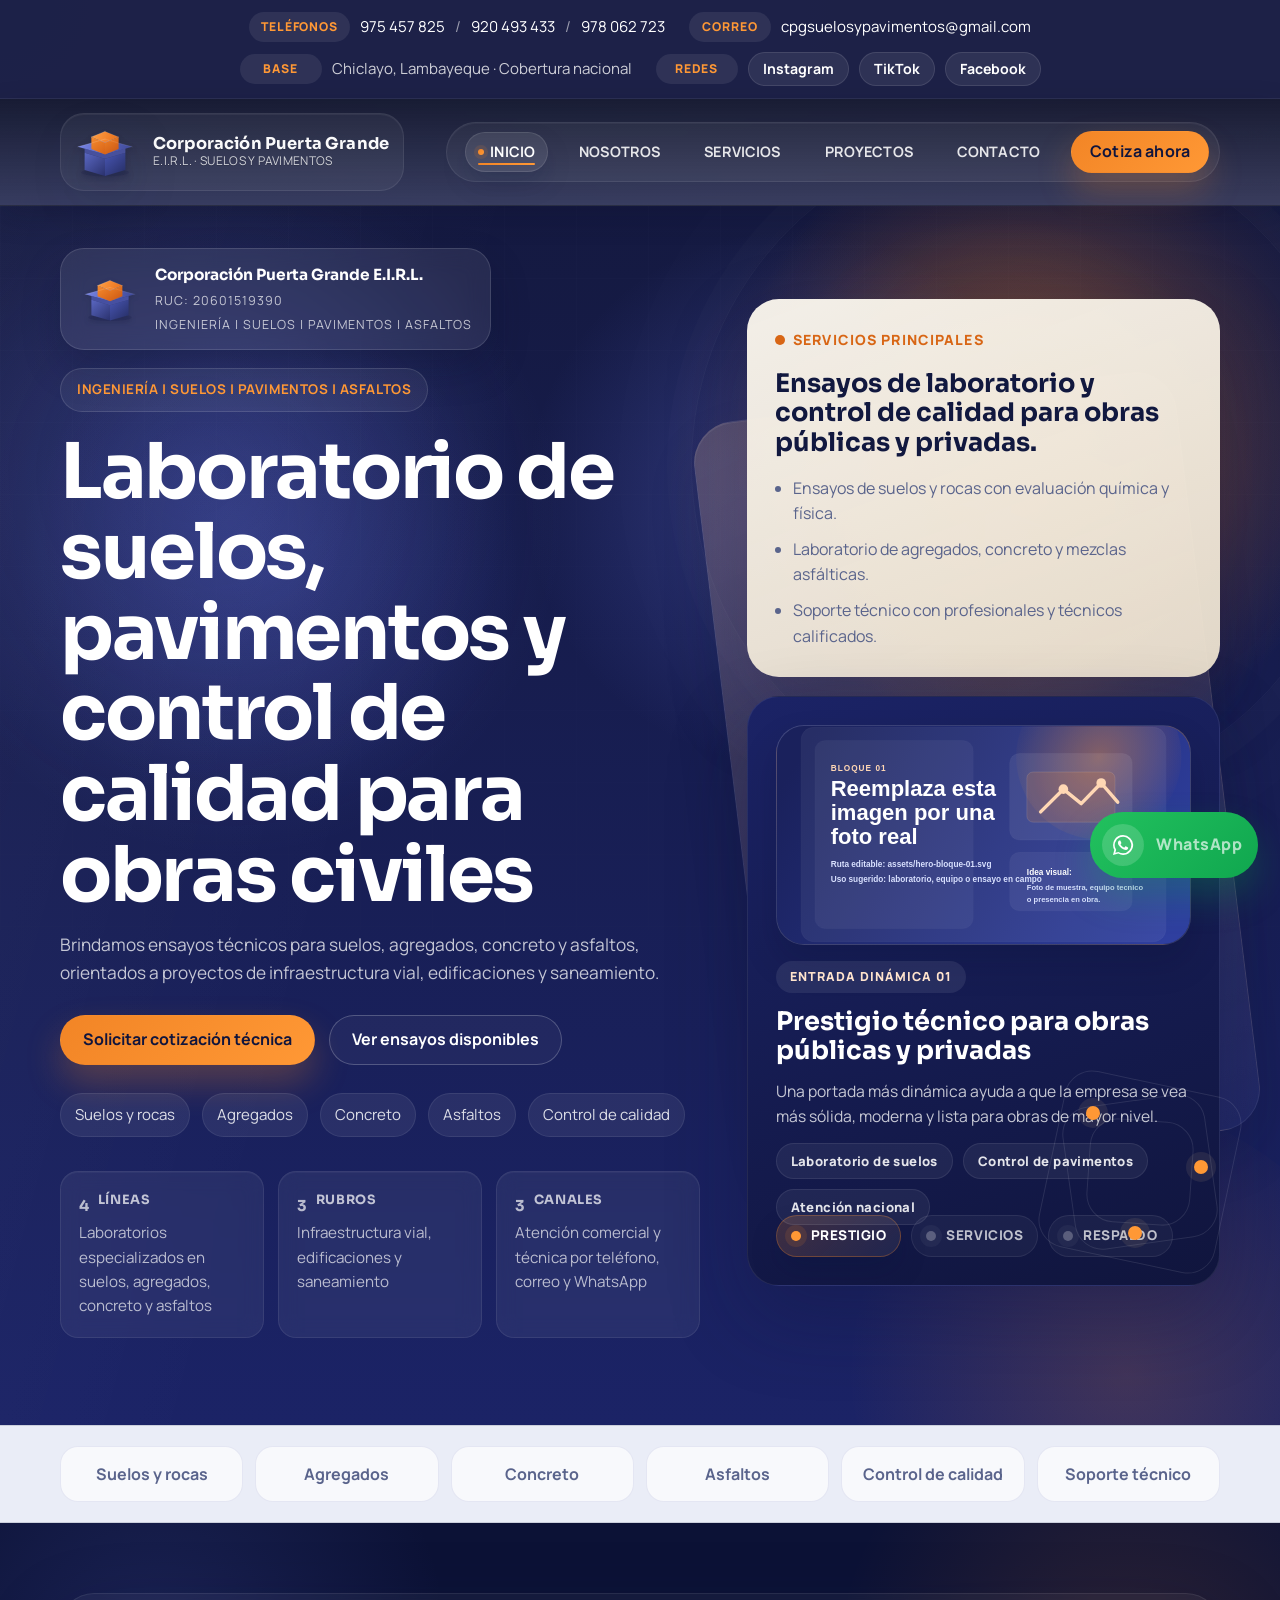
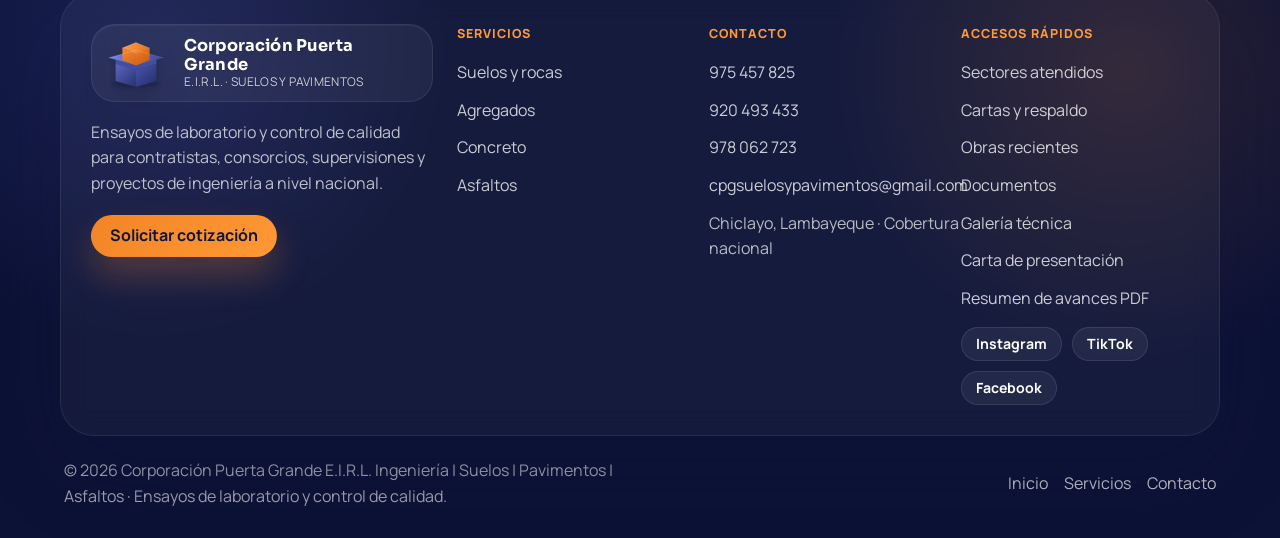
==== commit e04481df: "Add editable hero media blocks" ====
--- a/index.html
+++ b/index.html
@@ -199,6 +199,17 @@
 
             <div class="hero-card hero-card--secondary">
               <div class="hero-showcase" data-hero-showcase>
+                <div class="hero-showcase__visuals" aria-hidden="true">
+                  <figure class="hero-showcase__visual is-active" data-hero-media>
+                    <img src="assets/hero-bloque-01.svg" alt="Imagen editable del bloque Prestigio">
+                  </figure>
+                  <figure class="hero-showcase__visual" data-hero-media>
+                    <img src="assets/hero-bloque-02.svg" alt="Imagen editable del bloque Servicios">
+                  </figure>
+                  <figure class="hero-showcase__visual" data-hero-media>
+                    <img src="assets/hero-bloque-03.svg" alt="Imagen editable del bloque Respaldo">
+                  </figure>
+                </div>
                 <div class="hero-showcase__stage">
                   <article class="hero-showcase__item is-active" data-hero-stage>
                     <span class="hero-showcase__kicker">Entrada dinámica 01</span>
--- a/css/styles.css
+++ b/css/styles.css
@@ -1069,6 +1069,42 @@
   gap: 16px;
 }
 
+.hero-showcase__visuals {
+  position: relative;
+  min-height: 220px;
+  border-radius: 28px;
+  overflow: hidden;
+  background:
+    radial-gradient(circle at top right, rgba(242, 133, 38, 0.18), transparent 34%),
+    linear-gradient(160deg, rgba(255, 255, 255, 0.08), rgba(255, 255, 255, 0.03));
+  border: 1px solid rgba(255, 255, 255, 0.1);
+  box-shadow:
+    inset 0 1px 0 rgba(255, 255, 255, 0.06),
+    0 18px 34px rgba(6, 12, 38, 0.18);
+}
+
+.hero-showcase__visual {
+  position: absolute;
+  inset: 0;
+  margin: 0;
+  opacity: 0;
+  transform: scale(1.04);
+  transition:
+    opacity 420ms ease,
+    transform 900ms ease;
+}
+
+.hero-showcase__visual.is-active {
+  opacity: 1;
+  transform: scale(1);
+}
+
+.hero-showcase__visual img {
+  width: 100%;
+  height: 100%;
+  object-fit: cover;
+}
+
 .hero-showcase__stage {
   position: relative;
   min-height: 238px;
@@ -2699,6 +2735,10 @@
     min-height: 250px;
   }
 
+  .hero-showcase__visuals {
+    min-height: 200px;
+  }
+
   .document-card--featured,
   .report-card--featured {
     grid-column: span 1;
@@ -2843,6 +2883,10 @@
     display: none;
   }
 
+  .hero-showcase__visuals {
+    min-height: 172px;
+  }
+
   .hero__panel {
     margin-top: 6px;
   }
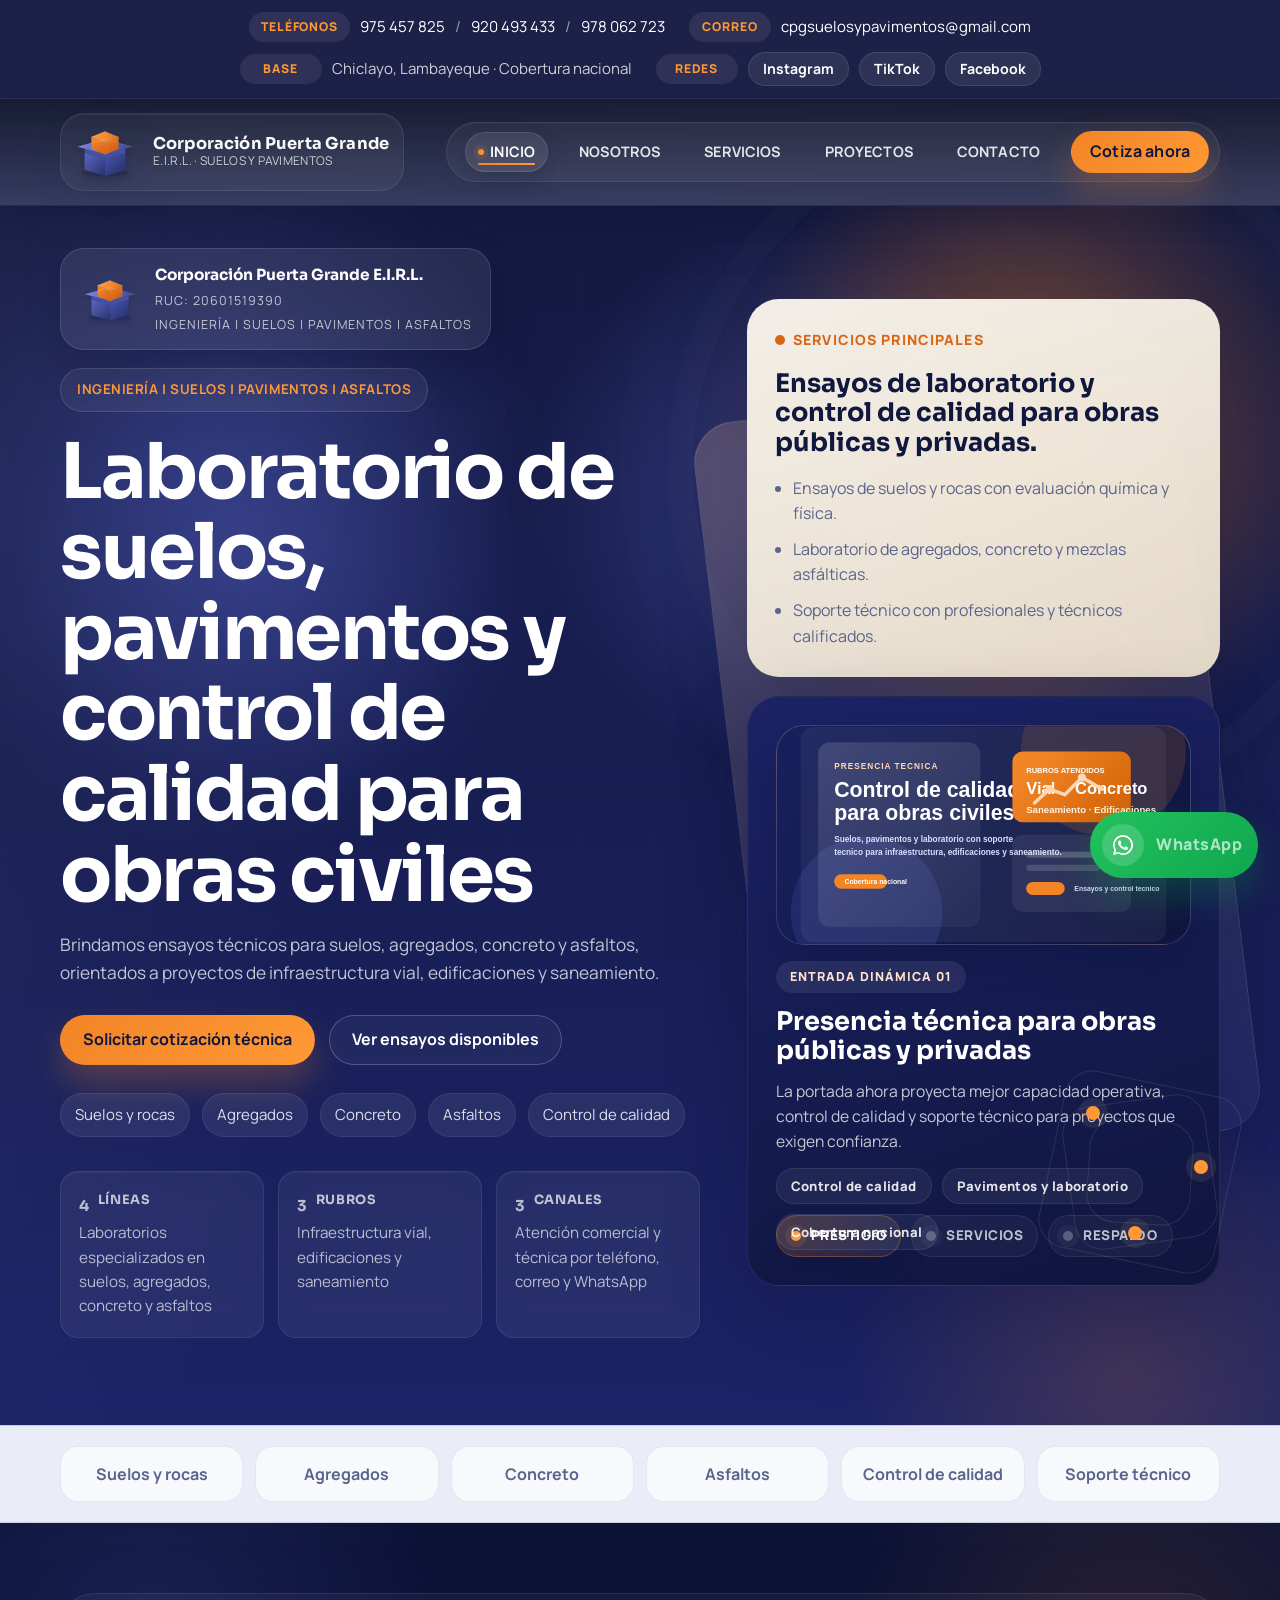
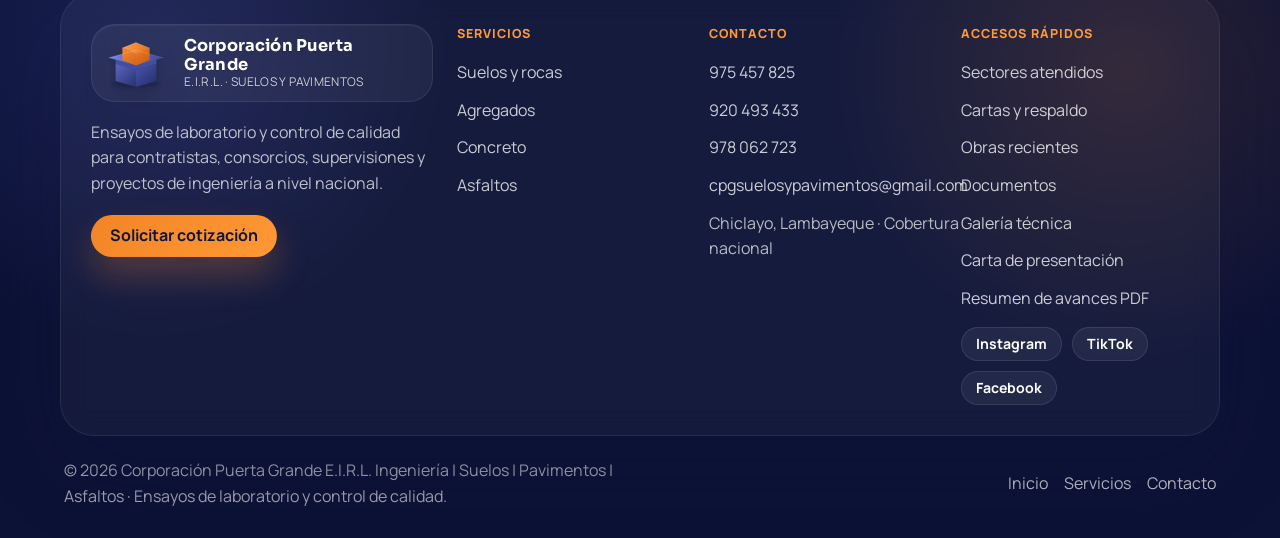
==== commit 6b89abf0: "Polish home showcase visuals" ====
--- a/index.html
+++ b/index.html
@@ -213,19 +213,19 @@
                 <div class="hero-showcase__stage">
                   <article class="hero-showcase__item is-active" data-hero-stage>
                     <span class="hero-showcase__kicker">Entrada dinámica 01</span>
-                    <h3>Prestigio técnico para obras públicas y privadas</h3>
-                    <p>Una portada más dinámica ayuda a que la empresa se vea más sólida, moderna y lista para obras de mayor nivel.</p>
+                    <h3>Presencia técnica para obras públicas y privadas</h3>
+                    <p>La portada ahora proyecta mejor capacidad operativa, control de calidad y soporte técnico para proyectos que exigen confianza.</p>
                     <div class="hero-showcase__tags">
-                      <span>Laboratorio de suelos</span>
-                      <span>Control de pavimentos</span>
-                      <span>Atención nacional</span>
+                      <span>Control de calidad</span>
+                      <span>Pavimentos y laboratorio</span>
+                      <span>Cobertura nacional</span>
                     </div>
                   </article>
 
                   <article class="hero-showcase__item" data-hero-stage>
                     <span class="hero-showcase__kicker">Entrada dinámica 02</span>
-                    <h3>Servicios técnicos visibles desde el primer impacto</h3>
-                    <p>La portada ahora puede destacar rubros, líneas de ensayo y capacidad técnica con más movimiento visual.</p>
+                    <h3>Servicios técnicos organizados desde el primer impacto</h3>
+                    <p>El bloque dinámico comunica mejor las líneas de ensayo de suelos, agregados, concreto y asfaltos con una lectura más clara.</p>
                     <div class="hero-showcase__tags">
                       <span>Suelos y rocas</span>
                       <span>Agregados</span>
@@ -235,10 +235,10 @@
 
                   <article class="hero-showcase__item" data-hero-stage>
                     <span class="hero-showcase__kicker">Entrada dinámica 03</span>
-                    <h3>Soporte para contratistas, consorcios, supervisiones y entidades</h3>
-                    <p>Inspiramos más confianza mostrando una entrada viva, comercial y mejor conectada con el trabajo de campo.</p>
+                    <h3>Respaldo visual para contratistas, consorcios y entidades</h3>
+                    <p>La entrada también puede destacar reportes, documentos y evidencias para reforzar la imagen profesional de la empresa.</p>
                     <div class="hero-showcase__tags">
-                      <span>Contratistas</span>
+                      <span>Clientes y reportes</span>
                       <span>Consorcios</span>
                       <span>Supervisiones y entidades</span>
                     </div>
@@ -666,6 +666,103 @@
 
       <section class="section section--sand" id="proyectos">
         <div class="container">
+          <div class="section-showcase">
+            <div class="section-showcase__copy" data-reveal>
+              <span class="eyebrow eyebrow--dark">Entrada dinámica · Proyectos</span>
+              <h2>Proyectos, documentos y evidencias con una presentación más viva y profesional.</h2>
+              <p>
+                Cuando el usuario entra a esta pestaña, ahora ve un bloque dinámico que resume avances de obra,
+                respaldo documentario y evidencias técnicas sin perder el diseño corporativo actual.
+              </p>
+
+              <div class="section-showcase__stats">
+                <article class="section-showcase__stat" data-float-card>
+                  <strong>5 bloques</strong>
+                  <span>Proyectos, clientes, documentos, reportes y galería dentro de una sola vista.</span>
+                </article>
+                <article class="section-showcase__stat" data-float-card>
+                  <strong>2 PDFs</strong>
+                  <span>Cartas y reportes listos para compartir por WhatsApp, correo o licitación.</span>
+                </article>
+                <article class="section-showcase__stat" data-float-card>
+                  <strong>920 493 433</strong>
+                  <span>WhatsApp principal para cotizaciones, seguimiento y envío de documentos.</span>
+                </article>
+              </div>
+
+              <div class="section-showcase__actions">
+                <a class="button button--solid button--small" href="#reportes">Ver avances recientes</a>
+                <a class="button button--ghost-dark button--small" href="#documentos">Abrir documentos</a>
+              </div>
+            </div>
+
+            <div class="section-showcase__panel" data-reveal data-float-card>
+              <div class="hero-showcase hero-showcase--section" data-project-showcase>
+                <div class="hero-showcase__visuals" aria-hidden="true">
+                  <figure class="hero-showcase__visual is-active" data-project-media>
+                    <img src="assets/proyectos-bloque-01.svg" alt="Imagen editable del bloque Avances">
+                  </figure>
+                  <figure class="hero-showcase__visual" data-project-media>
+                    <img src="assets/proyectos-bloque-02.svg" alt="Imagen editable del bloque Documentos">
+                  </figure>
+                  <figure class="hero-showcase__visual" data-project-media>
+                    <img src="assets/proyectos-bloque-03.svg" alt="Imagen editable del bloque Respaldo">
+                  </figure>
+                </div>
+
+                <div class="hero-showcase__stage">
+                  <article class="hero-showcase__item is-active" data-project-stage>
+                    <span class="hero-showcase__kicker">Entrada dinámica 01</span>
+                    <h3>Avances de obra y seguimiento técnico desde el primer vistazo</h3>
+                    <p>La pestaña Proyectos ahora presenta mejor los frentes de trabajo, las fechas y la actividad de campo con una entrada más comercial.</p>
+                    <div class="hero-showcase__tags">
+                      <span>Obras recientes</span>
+                      <span>Campo y laboratorio</span>
+                      <span>Seguimiento técnico</span>
+                    </div>
+                  </article>
+
+                  <article class="hero-showcase__item" data-project-stage>
+                    <span class="hero-showcase__kicker">Entrada dinámica 02</span>
+                    <h3>Documentos y reportes visibles para clientes, consorcios y supervisiones</h3>
+                    <p>Mostramos cartas, reportes PDF y acceso directo a la información técnica para que la empresa se vea más sólida y mejor organizada.</p>
+                    <div class="hero-showcase__tags">
+                      <span>PDFs descargables</span>
+                      <span>Carta comercial</span>
+                      <span>Respuesta rápida</span>
+                    </div>
+                  </article>
+
+                  <article class="hero-showcase__item" data-project-stage>
+                    <span class="hero-showcase__kicker">Entrada dinámica 03</span>
+                    <h3>Evidencias, galería y respaldo visual para transmitir mayor confianza</h3>
+                    <p>La entrada dinámica también ayuda a destacar clientes atendidos, fotografías de obra y materiales que refuerzan la imagen profesional.</p>
+                    <div class="hero-showcase__tags">
+                      <span>Clientes y entidades</span>
+                      <span>Galería de obra</span>
+                      <span>Cobertura nacional</span>
+                    </div>
+                  </article>
+                </div>
+
+                <div class="hero-showcase__controls" aria-label="Destacados de proyectos">
+                  <button class="hero-showcase__button is-active" type="button" data-project-stage-button="0" aria-pressed="true">
+                    <span class="hero-showcase__dot"></span>
+                    Avances
+                  </button>
+                  <button class="hero-showcase__button" type="button" data-project-stage-button="1" aria-pressed="false">
+                    <span class="hero-showcase__dot"></span>
+                    Documentos
+                  </button>
+                  <button class="hero-showcase__button" type="button" data-project-stage-button="2" aria-pressed="false">
+                    <span class="hero-showcase__dot"></span>
+                    Respaldo
+                  </button>
+                </div>
+              </div>
+            </div>
+          </div>
+
           <div class="section-heading" data-reveal>
             <span class="eyebrow eyebrow--dark">Sectores atendidos</span>
             <h2>La empresa se presenta con fortaleza en los principales rubros donde se requiere control de calidad.</h2>
--- a/css/styles.css
+++ b/css/styles.css
@@ -1233,6 +1233,129 @@
   box-shadow: 0 0 0 6px rgba(242, 133, 38, 0.12);
 }
 
+.section-showcase {
+  display: grid;
+  grid-template-columns: minmax(0, 0.9fr) minmax(360px, 1.1fr);
+  gap: 22px;
+  align-items: stretch;
+  margin-bottom: 52px;
+}
+
+.section-showcase__copy,
+.section-showcase__panel {
+  position: relative;
+  overflow: hidden;
+  min-height: 100%;
+  border-radius: var(--radius-xl);
+  box-shadow: var(--shadow-xl);
+}
+
+.section-showcase__copy {
+  padding: 34px 32px;
+  background:
+    radial-gradient(circle at top right, rgba(242, 133, 38, 0.16), transparent 28%),
+    linear-gradient(180deg, rgba(255, 255, 255, 0.94), rgba(247, 243, 235, 0.92));
+  border: 1px solid rgba(42, 53, 143, 0.08);
+}
+
+.section-showcase__copy::after,
+.section-showcase__panel::after {
+  content: "";
+  position: absolute;
+  inset: 0;
+  pointer-events: none;
+}
+
+.section-showcase__copy::after {
+  background:
+    linear-gradient(90deg, rgba(42, 53, 143, 0.05) 1px, transparent 1px),
+    linear-gradient(rgba(42, 53, 143, 0.05) 1px, transparent 1px);
+  background-size: 34px 34px;
+  mask-image: linear-gradient(180deg, rgba(0, 0, 0, 0.16), transparent 70%);
+}
+
+.section-showcase__panel::after {
+  inset: -30% auto auto -18%;
+  width: 52%;
+  height: 180%;
+  transform: rotate(18deg);
+  background: linear-gradient(180deg, rgba(255, 255, 255, 0.15), transparent 72%);
+  opacity: 0.38;
+}
+
+.section-showcase__copy > *,
+.section-showcase__panel > * {
+  position: relative;
+  z-index: 1;
+}
+
+.section-showcase__copy h2 {
+  margin: 18px 0 14px;
+  font-size: clamp(2rem, 4vw, 3.4rem);
+  color: var(--text);
+}
+
+.section-showcase__copy p {
+  margin: 0;
+  color: var(--text-soft);
+  font-size: 1.02rem;
+}
+
+.section-showcase__stats {
+  display: grid;
+  grid-template-columns: repeat(3, minmax(0, 1fr));
+  gap: 14px;
+  margin-top: 24px;
+}
+
+.section-showcase__stat {
+  padding: 18px 16px;
+  border-radius: 22px;
+  background: rgba(16, 21, 61, 0.04);
+  border: 1px solid rgba(42, 53, 143, 0.08);
+}
+
+.section-showcase__stat strong {
+  display: block;
+  color: var(--accent-strong);
+  font-family: "Sora", "Segoe UI", sans-serif;
+  font-size: 1.08rem;
+}
+
+.section-showcase__stat span {
+  display: block;
+  margin-top: 8px;
+  color: var(--text-soft);
+  font-size: 0.92rem;
+}
+
+.section-showcase__actions {
+  display: flex;
+  flex-wrap: wrap;
+  gap: 12px;
+  margin-top: 24px;
+}
+
+.section-showcase__panel {
+  padding: 24px;
+  background:
+    radial-gradient(circle at top right, rgba(242, 133, 38, 0.18), transparent 22%),
+    linear-gradient(160deg, rgba(27, 35, 102, 1), rgba(16, 21, 61, 1));
+  border: 1px solid rgba(255, 255, 255, 0.08);
+}
+
+.hero-showcase--section {
+  gap: 18px;
+}
+
+.hero-showcase--section .hero-showcase__visuals {
+  min-height: 250px;
+}
+
+.hero-showcase--section .hero-showcase__stage {
+  min-height: 214px;
+}
+
 .hero-card__label,
 .detail-panel__title {
   display: inline-flex;
@@ -2513,6 +2636,10 @@
 }
 
 @media (max-width: 1120px) {
+  .section-showcase {
+    grid-template-columns: 1fr;
+  }
+
   .service-grid,
   .coverage-stats,
   .entity-grid,
@@ -2649,6 +2776,7 @@
   .contact-form,
   .service-grid,
   .coverage-stats,
+  .section-showcase__stats,
   .hero-card--secondary,
   .about-grid,
   .detail-section .detail-grid {
@@ -2739,6 +2867,14 @@
     min-height: 200px;
   }
 
+  .hero-showcase--section .hero-showcase__visuals {
+    min-height: 220px;
+  }
+
+  .hero-showcase--section .hero-showcase__stage {
+    min-height: 238px;
+  }
+
   .document-card--featured,
   .report-card--featured {
     grid-column: span 1;
@@ -2770,6 +2906,20 @@
   .topbar__item,
   .topbar__socials {
     justify-content: center;
+  }
+
+  .section-showcase {
+    margin-bottom: 38px;
+  }
+
+  .section-showcase__copy,
+  .section-showcase__panel {
+    padding: 24px 20px;
+  }
+
+  .section-showcase__actions {
+    flex-direction: column;
+    align-items: stretch;
   }
 
   .header__content {
@@ -2887,6 +3037,14 @@
     min-height: 172px;
   }
 
+  .hero-showcase--section .hero-showcase__visuals {
+    min-height: 188px;
+  }
+
+  .hero-showcase--section .hero-showcase__stage {
+    min-height: 268px;
+  }
+
   .hero__panel {
     margin-top: 6px;
   }
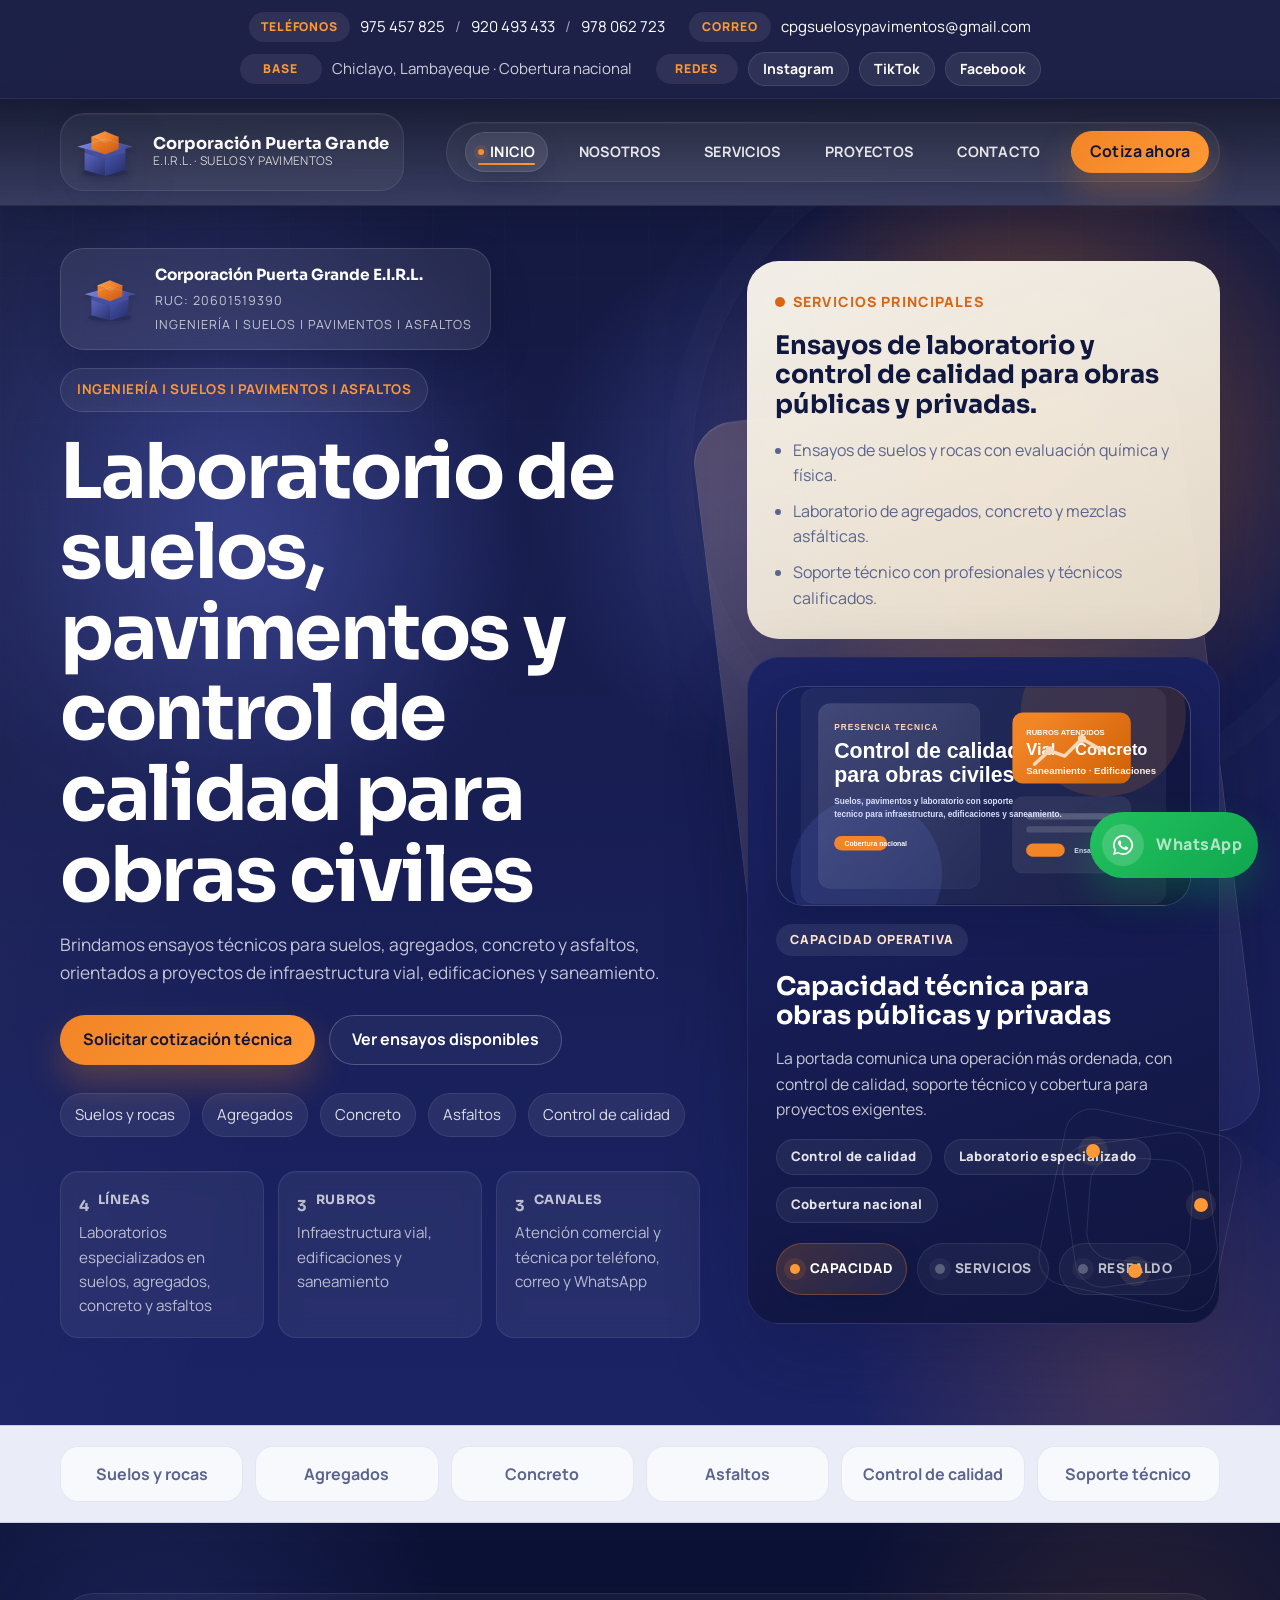
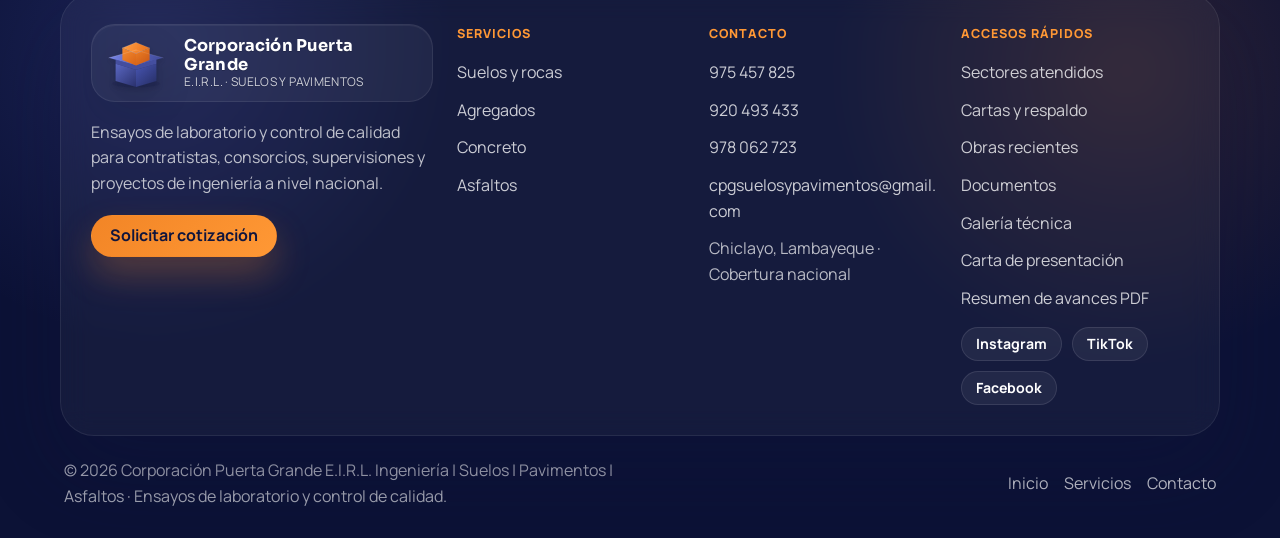
==== commit 3462a1c5: "Refine dynamic showcase experience" ====
--- a/index.html
+++ b/index.html
@@ -212,20 +212,20 @@
                 </div>
                 <div class="hero-showcase__stage">
                   <article class="hero-showcase__item is-active" data-hero-stage>
-                    <span class="hero-showcase__kicker">Entrada dinámica 01</span>
-                    <h3>Presencia técnica para obras públicas y privadas</h3>
-                    <p>La portada ahora proyecta mejor capacidad operativa, control de calidad y soporte técnico para proyectos que exigen confianza.</p>
+                    <span class="hero-showcase__kicker">Capacidad operativa</span>
+                    <h3>Capacidad técnica para obras públicas y privadas</h3>
+                    <p>La portada comunica una operación más ordenada, con control de calidad, soporte técnico y cobertura para proyectos exigentes.</p>
                     <div class="hero-showcase__tags">
                       <span>Control de calidad</span>
-                      <span>Pavimentos y laboratorio</span>
+                      <span>Laboratorio especializado</span>
                       <span>Cobertura nacional</span>
                     </div>
                   </article>
 
                   <article class="hero-showcase__item" data-hero-stage>
-                    <span class="hero-showcase__kicker">Entrada dinámica 02</span>
-                    <h3>Servicios técnicos organizados desde el primer impacto</h3>
-                    <p>El bloque dinámico comunica mejor las líneas de ensayo de suelos, agregados, concreto y asfaltos con una lectura más clara.</p>
+                    <span class="hero-showcase__kicker">Líneas de ensayo</span>
+                    <h3>Servicios visibles y mejor organizados desde el inicio</h3>
+                    <p>Presentamos las líneas de ensayo con una lectura más clara para que el cliente entienda rápido qué servicio necesita.</p>
                     <div class="hero-showcase__tags">
                       <span>Suelos y rocas</span>
                       <span>Agregados</span>
@@ -234,13 +234,13 @@
                   </article>
 
                   <article class="hero-showcase__item" data-hero-stage>
-                    <span class="hero-showcase__kicker">Entrada dinámica 03</span>
-                    <h3>Respaldo visual para contratistas, consorcios y entidades</h3>
-                    <p>La entrada también puede destacar reportes, documentos y evidencias para reforzar la imagen profesional de la empresa.</p>
+                    <span class="hero-showcase__kicker">Respaldo institucional</span>
+                    <h3>Respaldo técnico para contratistas, consorcios y entidades</h3>
+                    <p>También destaca reportes, documentos y evidencias para reforzar la confianza comercial e institucional de la empresa.</p>
                     <div class="hero-showcase__tags">
-                      <span>Clientes y reportes</span>
+                      <span>Reportes</span>
                       <span>Consorcios</span>
-                      <span>Supervisiones y entidades</span>
+                      <span>Entidades</span>
                     </div>
                   </article>
                 </div>
@@ -248,7 +248,7 @@
                 <div class="hero-showcase__controls" aria-label="Destacados del inicio">
                   <button class="hero-showcase__button is-active" type="button" data-hero-stage-button="0" aria-pressed="true">
                     <span class="hero-showcase__dot"></span>
-                    Prestigio
+                    Capacidad
                   </button>
                   <button class="hero-showcase__button" type="button" data-hero-stage-button="1" aria-pressed="false">
                     <span class="hero-showcase__dot"></span>
@@ -303,24 +303,42 @@
               precisión, seguridad y cumplimiento de especificaciones en proyectos de infraestructura vial, edificaciones y saneamiento.
             </p>
 
+            <div class="about-ribbon">
+              <span>Trazabilidad técnica</span>
+              <span>Resultados para expediente</span>
+              <span>Coordinación con supervisión</span>
+              <span>Atención a contratistas y entidades</span>
+            </div>
+
             <div class="about-points">
               <article class="about-point">
-                <strong>Enfoque técnico</strong>
-                <p>Procedimientos claros y resultados listos para supervisión, expediente y toma de decisiones.</p>
+                <strong>Trazabilidad y criterio técnico</strong>
+                <p>Procedimientos claros, criterios de control y resultados listos para supervisión, expediente y toma de decisiones.</p>
               </article>
               <article class="about-point">
-                <strong>Equipo calificado</strong>
-                <p>Profesionales y técnicos capacitados para atender obras civiles con calidad y seguridad.</p>
+                <strong>Coordinación con obra y supervisión</strong>
+                <p>Profesionales y técnicos preparados para responder a contratistas, consorcios, residencias y supervisiones.</p>
               </article>
               <article class="about-point">
-                <strong>Cobertura versátil</strong>
-                <p>Atención para infraestructura vial, edificaciones y saneamiento en distintas etapas del proyecto.</p>
+                <strong>Cobertura operativa</strong>
+                <p>Atención para infraestructura vial, edificaciones y saneamiento en distintas etapas y frentes del proyecto.</p>
               </article>
             </div>
           </div>
 
           <aside class="about-panel" data-reveal>
             <span class="detail-panel__title">Datos corporativos</span>
+            <p class="about-panel__lead">
+              Presentamos la empresa como un aliado técnico que no solo ensaya materiales, sino que también ordena
+              la atención comercial, la documentación y el seguimiento para obra.
+            </p>
+
+            <div class="about-panel__quickfacts">
+              <span>Control de calidad</span>
+              <span>Soporte documental</span>
+              <span>Atención en campo</span>
+            </div>
+
             <div class="about-metrics">
               <article class="about-metric">
                 <strong>RUC</strong>
@@ -337,6 +355,37 @@
             </div>
           </aside>
         </div>
+
+        <div class="about-proof">
+          <div class="about-proof__intro" data-reveal>
+            <span class="eyebrow eyebrow--dark">Ventaja operativa</span>
+            <h3>Una presentación más ejecutiva para que la empresa se vea lista para obras exigentes.</h3>
+            <p>
+              Este bloque refuerza tres cosas que valoran contratistas, consorcios, supervisiones y entidades:
+              respuesta, orden y respaldo técnico.
+            </p>
+          </div>
+
+          <div class="about-proof__grid">
+            <article class="about-proof__card" data-reveal>
+              <strong>Respuesta comercial más ágil</strong>
+              <p>Canal unificado para cotización, consultas técnicas y envío de documentos sin dispersar la atención.</p>
+              <span>WhatsApp · Correo · Seguimiento</span>
+            </article>
+
+            <article class="about-proof__card" data-reveal>
+              <strong>Documentación lista para sustento</strong>
+              <p>Resultados, cartas, reportes y evidencias presentados de forma clara para expediente, supervisión y control.</p>
+              <span>PDFs · Informes · Evidencias</span>
+            </article>
+
+            <article class="about-proof__card" data-reveal>
+              <strong>Soporte técnico orientado a obra real</strong>
+              <p>Atención pensada para decisiones en campo, validación de materiales y cumplimiento de especificaciones.</p>
+              <span>Campo · Laboratorio · Control</span>
+            </article>
+          </div>
+        </div>
       </section>
 
       <section class="section section--sand" id="obras-publicas">
@@ -375,8 +424,49 @@
             </p>
           </div>
 
+          <div class="services-premium">
+            <div class="services-premium__intro" data-reveal>
+              <span class="detail-panel__title">Portafolio de servicios</span>
+              <h3>Una propuesta técnica organizada para cotizar más rápido y transmitir mayor solidez.</h3>
+              <p>
+                Convertimos la sección en un catálogo más premium para que el cliente entienda de inmediato qué línea de servicio
+                necesita, qué tipo de control recibe y cómo se conecta con su frente de obra.
+              </p>
+
+              <div class="services-premium__metrics">
+                <article class="services-premium__metric">
+                  <strong>4 líneas</strong>
+                  <span>Suelos, agregados, concreto y asfaltos dentro de una sola oferta técnica.</span>
+                </article>
+                <article class="services-premium__metric">
+                  <strong>Obra y laboratorio</strong>
+                  <span>Atención pensada para muestreo, ensayos, verificación y soporte documentario.</span>
+                </article>
+                <article class="services-premium__metric">
+                  <strong>Respuesta clara</strong>
+                  <span>Detalle comercial más fácil de leer para contratistas, consorcios y supervisiones.</span>
+                </article>
+              </div>
+            </div>
+
+            <div class="services-premium__panel" data-reveal data-float-card>
+              <span class="project-card__meta">Cobertura técnica</span>
+              <h3>Listo para obra pública, obra privada y control de calidad en campo.</h3>
+              <p>El servicio se presenta con una lectura más ejecutiva, más comercial y mejor conectada con lo que necesita una obra real.</p>
+              <div class="services-premium__tags">
+                <span>Contratistas</span>
+                <span>Consorcios</span>
+                <span>Supervisión</span>
+                <span>Entidades</span>
+                <span>Resultados para expediente</span>
+                <span>Soporte técnico</span>
+              </div>
+            </div>
+          </div>
+
           <div class="service-grid">
             <article class="service-card" data-reveal>
+              <span class="service-card__meta">Servicio 01</span>
               <div class="service-card__icon">
                 <svg viewBox="0 0 48 48" aria-hidden="true">
                   <path d="M8 33h32v5H8zM14 9h20v20H14zM20 14h8v10h-8z"/>
@@ -384,10 +474,19 @@
               </div>
               <h3>Laboratorio de Suelos y Rocas</h3>
               <p>Ensayos químicos y físicos para caracterización de suelos y rocas aplicados a diseño y control.</p>
-              <a href="#detalle-laboratorio">Explorar detalle</a>
+              <ul class="service-card__list">
+                <li>Caracterización físico-química del material.</li>
+                <li>Resultados útiles para expediente y supervisión.</li>
+                <li>Apoyo técnico para decisiones de ingeniería.</li>
+              </ul>
+              <div class="service-card__footer">
+                <span class="service-card__pill">Suelos · Rocas · Control</span>
+                <a href="#detalle-laboratorio">Explorar detalle</a>
+              </div>
             </article>
 
             <article class="service-card" data-reveal>
+              <span class="service-card__meta">Servicio 02</span>
               <div class="service-card__icon">
                 <svg viewBox="0 0 48 48" aria-hidden="true">
                   <path d="M9 34h30v5H9zM12 30l12-20 12 20H12zm12-11 3 5h-6l3-5z"/>
@@ -395,10 +494,19 @@
               </div>
               <h3>Laboratorio de Agregados</h3>
               <p>Controles de granulometría, durabilidad, absorción y calidad de agregados para obra y pavimento.</p>
-              <a href="#detalle-calidad">Explorar detalle</a>
+              <ul class="service-card__list">
+                <li>Verificación de base, sub-base y cantera.</li>
+                <li>Ensayos para pavimentos y concreto.</li>
+                <li>Control de calidad de materiales de acopio.</li>
+              </ul>
+              <div class="service-card__footer">
+                <span class="service-card__pill">Granulometría · Base · Cantera</span>
+                <a href="#detalle-calidad">Explorar detalle</a>
+              </div>
             </article>
 
             <article class="service-card" data-reveal>
+              <span class="service-card__meta">Servicio 03</span>
               <div class="service-card__icon">
                 <svg viewBox="0 0 48 48" aria-hidden="true">
                   <path d="M9 37h30v2H9zm4-5h5v5h-5zm8-10h5v15h-5zm8-7h5v22h-5z"/>
@@ -406,10 +514,19 @@
               </div>
               <h3>Laboratorio de Concreto</h3>
               <p>Ensayos de resistencia, diseño, control de concreto fresco y verificación de desempeño estructural.</p>
-              <a href="#detalle-geotecnia">Explorar detalle</a>
+              <ul class="service-card__list">
+                <li>Moldeo, curado y compresión de probetas.</li>
+                <li>Verificación de diseño y desempeño.</li>
+                <li>Soporte técnico para estructuras y cunetas.</li>
+              </ul>
+              <div class="service-card__footer">
+                <span class="service-card__pill">Probetas · Resistencia · Diseño</span>
+                <a href="#detalle-geotecnia">Explorar detalle</a>
+              </div>
             </article>
 
             <article class="service-card" data-reveal>
+              <span class="service-card__meta">Servicio 04</span>
               <div class="service-card__icon">
                 <svg viewBox="0 0 48 48" aria-hidden="true">
                   <path d="M10 12h28v24H10zM16 18h16v2H16zm0 6h16v2H16zm0 6h10v2H16z"/>
@@ -417,7 +534,15 @@
               </div>
               <h3>Laboratorio de Asfaltos</h3>
               <p>Diseño de mezclas, control de propiedades y evaluación de desempeño en asfaltos y emulsiones.</p>
-              <a href="#detalle-implementacion">Explorar detalle</a>
+              <ul class="service-card__list">
+                <li>Diseño y validación de mezclas asfálticas.</li>
+                <li>Ensayos para estabilidad y flujo.</li>
+                <li>Control técnico para pavimentación exigente.</li>
+              </ul>
+              <div class="service-card__footer">
+                <span class="service-card__pill">Marshall · Mezclas · Pavimentos</span>
+                <a href="#detalle-implementacion">Explorar detalle</a>
+              </div>
             </article>
           </div>
         </div>
@@ -712,35 +837,35 @@
 
                 <div class="hero-showcase__stage">
                   <article class="hero-showcase__item is-active" data-project-stage>
-                    <span class="hero-showcase__kicker">Entrada dinámica 01</span>
-                    <h3>Avances de obra y seguimiento técnico desde el primer vistazo</h3>
-                    <p>La pestaña Proyectos ahora presenta mejor los frentes de trabajo, las fechas y la actividad de campo con una entrada más comercial.</p>
+                    <span class="hero-showcase__kicker">Seguimiento de obra</span>
+                    <h3>Avances de obra visibles desde el primer vistazo</h3>
+                    <p>La pestaña Proyectos presenta mejor los frentes de trabajo, las fechas y el seguimiento técnico con una entrada más clara.</p>
                     <div class="hero-showcase__tags">
                       <span>Obras recientes</span>
-                      <span>Campo y laboratorio</span>
+                      <span>Campo</span>
                       <span>Seguimiento técnico</span>
                     </div>
                   </article>
 
                   <article class="hero-showcase__item" data-project-stage>
-                    <span class="hero-showcase__kicker">Entrada dinámica 02</span>
-                    <h3>Documentos y reportes visibles para clientes, consorcios y supervisiones</h3>
-                    <p>Mostramos cartas, reportes PDF y acceso directo a la información técnica para que la empresa se vea más sólida y mejor organizada.</p>
+                    <span class="hero-showcase__kicker">Documentos técnicos</span>
+                    <h3>Documentos y reportes listos para compartir</h3>
+                    <p>Mostramos cartas, reportes PDF y acceso directo a la información técnica para proyectar una empresa mejor organizada.</p>
                     <div class="hero-showcase__tags">
-                      <span>PDFs descargables</span>
+                      <span>PDFs</span>
                       <span>Carta comercial</span>
                       <span>Respuesta rápida</span>
                     </div>
                   </article>
 
                   <article class="hero-showcase__item" data-project-stage>
-                    <span class="hero-showcase__kicker">Entrada dinámica 03</span>
-                    <h3>Evidencias, galería y respaldo visual para transmitir mayor confianza</h3>
-                    <p>La entrada dinámica también ayuda a destacar clientes atendidos, fotografías de obra y materiales que refuerzan la imagen profesional.</p>
+                    <span class="hero-showcase__kicker">Respaldo comercial</span>
+                    <h3>Evidencias y respaldo visual para transmitir confianza</h3>
+                    <p>Este bloque destaca clientes atendidos, fotografías de obra y material técnico para reforzar la imagen profesional de la empresa.</p>
                     <div class="hero-showcase__tags">
-                      <span>Clientes y entidades</span>
-                      <span>Galería de obra</span>
-                      <span>Cobertura nacional</span>
+                      <span>Clientes</span>
+                      <span>Galería</span>
+                      <span>Cobertura</span>
                     </div>
                   </article>
                 </div>
@@ -770,20 +895,67 @@
           </div>
 
           <div class="project-grid">
-            <article class="project-card" data-reveal>
-              <span class="project-card__meta">Infraestructura vial</span>
-              <h3>Ensayos y verificación para pavimentos y obras de transitabilidad</h3>
-              <p>Control de agregados, concreto y asfaltos para proyectos viales con respaldo técnico y documentario.</p>
-            </article>
-            <article class="project-card" data-reveal>
-              <span class="project-card__meta">Edificaciones</span>
-              <h3>Control de materiales para estructuras, concreto y obras complementarias</h3>
-              <p>Soporte de laboratorio para validar especificaciones y asegurar calidad en la ejecución de edificaciones.</p>
-            </article>
-            <article class="project-card" data-reveal>
-              <span class="project-card__meta">Saneamiento</span>
-              <h3>Ensayos y control de calidad para proyectos sanitarios y obras conexas</h3>
-              <p>Servicios orientados a contratistas y consorcios que requieren calidad, seguridad y soporte técnico confiable.</p>
+            <article class="project-card project-card--portfolio project-card--vial" data-reveal>
+              <div class="project-card__visual">
+                <span class="project-card__meta">Infraestructura vial</span>
+                <strong class="project-card__visual-title">Portafolio 01</strong>
+                <p class="project-card__visual-copy">Bases, sub-bases, cunetas y control de materiales para transitabilidad.</p>
+              </div>
+              <div class="project-card__body">
+                <h3>Ensayos y verificación para pavimentos y obras de transitabilidad</h3>
+                <p>Control de agregados, concreto y asfaltos para proyectos viales con respaldo técnico, documentario y seguimiento de campo.</p>
+                <div class="project-card__tags">
+                  <span>Cantera</span>
+                  <span>Base granular</span>
+                  <span>Concreto</span>
+                </div>
+                <div class="project-card__footer">
+                  <span>Seguimiento técnico en obra</span>
+                  <a href="#reportes">Ver respaldo</a>
+                </div>
+              </div>
+            </article>
+
+            <article class="project-card project-card--portfolio project-card--build" data-reveal>
+              <div class="project-card__visual">
+                <span class="project-card__meta">Edificaciones</span>
+                <strong class="project-card__visual-title">Portafolio 02</strong>
+                <p class="project-card__visual-copy">Concreto, resistencia y control de materiales para estructuras y obras complementarias.</p>
+              </div>
+              <div class="project-card__body">
+                <h3>Control de materiales para estructuras, concreto y obras complementarias</h3>
+                <p>Soporte de laboratorio para validar especificaciones, controlar calidad del concreto y sostener decisiones técnicas en ejecución.</p>
+                <div class="project-card__tags">
+                  <span>Probetas</span>
+                  <span>Resistencia</span>
+                  <span>Supervisión</span>
+                </div>
+                <div class="project-card__footer">
+                  <span>Resultados listos para expediente</span>
+                  <a href="#clientes">Ver respaldo</a>
+                </div>
+              </div>
+            </article>
+
+            <article class="project-card project-card--portfolio project-card--utility" data-reveal>
+              <div class="project-card__visual">
+                <span class="project-card__meta">Saneamiento</span>
+                <strong class="project-card__visual-title">Portafolio 03</strong>
+                <p class="project-card__visual-copy">Atención técnica para proyectos sanitarios con control, trazabilidad y soporte documentario.</p>
+              </div>
+              <div class="project-card__body">
+                <h3>Ensayos y control de calidad para proyectos sanitarios y obras conexas</h3>
+                <p>Servicios orientados a contratistas y consorcios que requieren calidad, seguridad, soporte técnico confiable y respuesta ordenada.</p>
+                <div class="project-card__tags">
+                  <span>Control</span>
+                  <span>Documentación</span>
+                  <span>Campo</span>
+                </div>
+                <div class="project-card__footer">
+                  <span>Atención técnica y comercial</span>
+                  <a href="#documentos">Ver documentos</a>
+                </div>
+              </div>
             </article>
           </div>
         </div>
@@ -921,96 +1093,174 @@
             <p>Este bloque resume evidencias recientes del proyecto vial atendido en Santa Cruz, Cajamarca, con fechas, ubicación, responsable y actividades ejecutadas.</p>
           </div>
 
+          <div class="reports-premium">
+            <div class="reports-premium__summary" data-reveal>
+              <span class="detail-panel__title">Evidencia técnica</span>
+              <h3>Una galería técnica para que los reportes se vean más sólidos, reales y profesionales.</h3>
+              <p>
+                Presentamos los avances como tarjetas de evidencia, con mejor lectura de fecha, frente de trabajo,
+                actividades ejecutadas y respaldo técnico del proyecto vial atendido en Cajamarca.
+              </p>
+              <div class="reports-premium__actions">
+                <a class="button button--solid button--small" href="assets/reporte-avances-abril-2026.pdf" target="_blank" rel="noreferrer">Abrir reporte PDF</a>
+                <a class="button button--ghost-dark button--small" href="#galeria">Ver galería técnica</a>
+              </div>
+            </div>
+
+            <div class="reports-premium__stats">
+              <article class="reports-premium__stat" data-reveal>
+                <strong>6 registros</strong>
+                <span>Actividades entre el 17 y el 23 de abril de 2026.</span>
+              </article>
+              <article class="reports-premium__stat" data-reveal>
+                <strong>Campo y laboratorio</strong>
+                <span>Seguimiento en cantera, cunetas, acopio y ensayos granulométricos.</span>
+              </article>
+              <article class="reports-premium__stat" data-reveal>
+                <strong>Proyecto vial</strong>
+                <span>Saldo de obra mejoramiento del camino vecinal Cruce Chacato - La Pauca.</span>
+              </article>
+            </div>
+          </div>
+
           <div class="reports-grid">
-            <article class="report-card report-card--featured" data-reveal>
-              <div class="report-card__top">
+            <article class="report-card report-card--featured report-card--field" data-reveal>
+              <div class="report-card__visual">
                 <span class="project-card__meta">Registro de campo</span>
-                <strong>17/04/2026</strong>
-              </div>
-              <h3>Control de cunetas, cantera y muestreo para base granular</h3>
-              <p class="report-card__project">Proyecto: saldo de obra mejoramiento del camino vecinal Cruce Chacato - La Pauca, distrito de Pulán, provincia de Santa Cruz, departamento de Cajamarca · CUI N° 2381061</p>
-              <p class="report-card__location">La Pauca · Distrito de Pulán · Santa Cruz · Cajamarca</p>
-              <div class="report-card__info">
-                <span>Técnico encargado: Walter Antonio Vallejos Antón</span>
-              </div>
-              <ul class="report-list">
-                <li>Moldeo de probetas en vaciado de concreto de cunetas en los tramos km 6+243 al 6+300 (8 paños) y km 6+360 al 6+379 (4 paños).</li>
-                <li>Verificación en cantera Chocoy 02 arenisca para base granular.</li>
-                <li>Muestreo de material Chocoy 02 arenisca para equivalente de arena en mezcla de base granular.</li>
-              </ul>
-              <span class="report-card__evidence">Evidencia fotográfica registrada</span>
-            </article>
-
-            <article class="report-card" data-reveal>
-              <div class="report-card__top">
+                <strong class="report-card__date">17/04/2026</strong>
+                <p class="report-card__headline">Cunetas, cantera y muestreo para base granular</p>
+              </div>
+              <div class="report-card__body">
+                <h3>Control de cunetas, cantera y muestreo para base granular</h3>
+                <p class="report-card__project">Proyecto: saldo de obra mejoramiento del camino vecinal Cruce Chacato - La Pauca, distrito de Pulán, provincia de Santa Cruz, departamento de Cajamarca · CUI N° 2381061</p>
+                <p class="report-card__location">La Pauca · Distrito de Pulán · Santa Cruz · Cajamarca</p>
+                <div class="report-card__info">
+                  <span>Técnico encargado: Walter Antonio Vallejos Antón</span>
+                </div>
+                <div class="report-card__chips">
+                  <span>Base granular</span>
+                  <span>Cantera Chocoy 02</span>
+                  <span>Muestreo</span>
+                </div>
+                <ul class="report-list">
+                  <li>Moldeo de probetas en vaciado de concreto de cunetas en los tramos km 6+243 al 6+300 (8 paños) y km 6+360 al 6+379 (4 paños).</li>
+                  <li>Verificación en cantera Chocoy 02 arenisca para base granular.</li>
+                  <li>Muestreo de material Chocoy 02 arenisca para equivalente de arena en mezcla de base granular.</li>
+                </ul>
+                <span class="report-card__evidence">Evidencia fotográfica registrada</span>
+              </div>
+            </article>
+
+            <article class="report-card report-card--field" data-reveal>
+              <div class="report-card__visual">
                 <span class="project-card__meta">Registro de campo</span>
-                <strong>18/04/2026</strong>
-              </div>
-              <h3>Verificación de cantera y vaciado de cunetas</h3>
-              <p class="report-card__location">La Pauca · Pulán · Santa Cruz · Cajamarca</p>
-              <ul class="report-list">
-                <li>Verificación en cantera Chocoy 02 arenisca para base granular.</li>
-                <li>Verificación del vaciado en cunetas del km 6+485 al 6+510 (4 paños).</li>
-                <li>Desmoldeo de probetas de concreto y colocación en agua para curado y rotura.</li>
-              </ul>
-              <span class="report-card__evidence">Actividad de campo validada</span>
-            </article>
-
-            <article class="report-card" data-reveal>
-              <div class="report-card__top">
+                <strong class="report-card__date">18/04/2026</strong>
+                <p class="report-card__headline">Verificación de cantera y vaciado en cunetas</p>
+              </div>
+              <div class="report-card__body">
+                <h3>Verificación de cantera y vaciado de cunetas</h3>
+                <p class="report-card__location">La Pauca · Pulán · Santa Cruz · Cajamarca</p>
+                <div class="report-card__chips">
+                  <span>Cantera</span>
+                  <span>Cunetas</span>
+                  <span>Curado</span>
+                </div>
+                <ul class="report-list">
+                  <li>Verificación en cantera Chocoy 02 arenisca para base granular.</li>
+                  <li>Verificación del vaciado en cunetas del km 6+485 al 6+510 (4 paños).</li>
+                  <li>Desmoldeo de probetas de concreto y colocación en agua para curado y rotura.</li>
+                </ul>
+                <span class="report-card__evidence">Actividad de campo validada</span>
+              </div>
+            </article>
+
+            <article class="report-card report-card--lab" data-reveal>
+              <div class="report-card__visual">
                 <span class="project-card__meta">Registro de campo</span>
-                <strong>20/04/2026</strong>
-              </div>
-              <h3>Moldeo de probetas y muestreo de sub-base en acopio</h3>
-              <p class="report-card__location">Acopio km 10+600 · La Pauca · Santa Cruz · Cajamarca</p>
-              <ul class="report-list">
-                <li>Moldeo de probetas en vaciado de concreto de cunetas en el tramo reportado de obra (4 paños).</li>
-                <li>Muestreo de material de sub-base y base granular en acopio km 10+600 para sus respectivos ensayos.</li>
-                <li>Curado y secado de material de sub-base.</li>
-              </ul>
-              <span class="report-card__evidence">Control de laboratorio en proceso</span>
-            </article>
-
-            <article class="report-card" data-reveal>
-              <div class="report-card__top">
+                <strong class="report-card__date">20/04/2026</strong>
+                <p class="report-card__headline">Moldeo de probetas y muestreo en centro de acopio</p>
+              </div>
+              <div class="report-card__body">
+                <h3>Moldeo de probetas y muestreo de sub-base en acopio</h3>
+                <p class="report-card__location">Acopio km 10+600 · La Pauca · Santa Cruz · Cajamarca</p>
+                <div class="report-card__chips">
+                  <span>Acopio</span>
+                  <span>Sub-base</span>
+                  <span>Probetas</span>
+                </div>
+                <ul class="report-list">
+                  <li>Moldeo de probetas en vaciado de concreto de cunetas en el tramo reportado de obra (4 paños).</li>
+                  <li>Muestreo de material de sub-base y base granular en acopio km 10+600 para sus respectivos ensayos.</li>
+                  <li>Curado y secado de material de sub-base.</li>
+                </ul>
+                <span class="report-card__evidence">Control de laboratorio en proceso</span>
+              </div>
+            </article>
+
+            <article class="report-card report-card--field" data-reveal>
+              <div class="report-card__visual">
                 <span class="project-card__meta">Registro de campo</span>
-                <strong>21/04/2026</strong>
-              </div>
-              <h3>Control de vaciado y cantera en frente vial</h3>
-              <p class="report-card__location">La Pauca · Pulán · Santa Cruz · Cajamarca</p>
-              <ul class="report-list">
-                <li>Moldeo de probetas en vaciado de cunetas del km 4+847 al 4+890 (7 paños).</li>
-                <li>Verificación en cantera Chocoy 2 arenisca para base granular en producción.</li>
-              </ul>
-              <span class="report-card__evidence">Seguimiento en frente de obra</span>
-            </article>
-
-            <article class="report-card" data-reveal>
-              <div class="report-card__top">
+                <strong class="report-card__date">21/04/2026</strong>
+                <p class="report-card__headline">Control de vaciado y cantera en frente vial</p>
+              </div>
+              <div class="report-card__body">
+                <h3>Control de vaciado y cantera en frente vial</h3>
+                <p class="report-card__location">La Pauca · Pulán · Santa Cruz · Cajamarca</p>
+                <div class="report-card__chips">
+                  <span>Vaciado</span>
+                  <span>Producción</span>
+                  <span>Base granular</span>
+                </div>
+                <ul class="report-list">
+                  <li>Moldeo de probetas en vaciado de cunetas del km 4+847 al 4+890 (7 paños).</li>
+                  <li>Verificación en cantera Chocoy 2 arenisca para base granular en producción.</li>
+                </ul>
+                <span class="report-card__evidence">Seguimiento en frente de obra</span>
+              </div>
+            </article>
+
+            <article class="report-card report-card--production" data-reveal>
+              <div class="report-card__visual">
                 <span class="project-card__meta">Registro de campo</span>
-                <strong>22/04/2026</strong>
-              </div>
-              <h3>Verificación en producción de materiales</h3>
-              <p class="report-card__location">Canteras Chocoy 01 y Chocoy 02</p>
-              <ul class="report-list">
-                <li>Verificación en producción de cantera Chocoy 01 mezcla sub-base A1.</li>
-                <li>Verificación en producción de cantera Chocoy 02 arenisca mezcla base granular.</li>
-              </ul>
-              <span class="report-card__evidence">Producción de material verificada</span>
-            </article>
-
-            <article class="report-card" data-reveal>
-              <div class="report-card__top">
+                <strong class="report-card__date">22/04/2026</strong>
+                <p class="report-card__headline">Verificación en producción de materiales</p>
+              </div>
+              <div class="report-card__body">
+                <h3>Verificación en producción de materiales</h3>
+                <p class="report-card__location">Canteras Chocoy 01 y Chocoy 02</p>
+                <div class="report-card__chips">
+                  <span>Sub-base A1</span>
+                  <span>Base granular</span>
+                  <span>Producción</span>
+                </div>
+                <ul class="report-list">
+                  <li>Verificación en producción de cantera Chocoy 01 mezcla sub-base A1.</li>
+                  <li>Verificación en producción de cantera Chocoy 02 arenisca mezcla base granular.</li>
+                </ul>
+                <span class="report-card__evidence">Producción de material verificada</span>
+              </div>
+            </article>
+
+            <article class="report-card report-card--lab" data-reveal>
+              <div class="report-card__visual">
                 <span class="project-card__meta">Registro de laboratorio</span>
-                <strong>23/04/2026</strong>
-              </div>
-              <h3>Ensayos para base y sub-base granular</h3>
-              <p class="report-card__location">Centro de acopio km 10+600</p>
-              <ul class="report-list">
-                <li>Granulometría, humedad natural y equivalente de arena para sub-base granular.</li>
-                <li>Granulometría, humedad natural y equivalente de arena para base granular.</li>
-              </ul>
-              <span class="report-card__evidence">Ensayos de laboratorio ejecutados</span>
+                <strong class="report-card__date">23/04/2026</strong>
+                <p class="report-card__headline">Ensayos para base y sub-base granular</p>
+              </div>
+              <div class="report-card__body">
+                <h3>Ensayos para base y sub-base granular</h3>
+                <p class="report-card__location">Centro de acopio km 10+600</p>
+                <div class="report-card__chips">
+                  <span>Granulometría</span>
+                  <span>Humedad natural</span>
+                  <span>Equivalente de arena</span>
+                </div>
+                <ul class="report-list">
+                  <li>Granulometría, humedad natural y equivalente de arena para sub-base granular.</li>
+                  <li>Granulometría, humedad natural y equivalente de arena para base granular.</li>
+                </ul>
+                <span class="report-card__evidence">Ensayos de laboratorio ejecutados</span>
+              </div>
             </article>
           </div>
         </div>
@@ -1056,11 +1306,26 @@
         <div class="container contact-grid">
           <div class="contact-copy" data-reveal>
             <span class="eyebrow eyebrow--dark">Cierre comercial</span>
-            <h2>Cotiza tus ensayos y recibe atención comercial rápida.</h2>
+            <h2>Solicita tu cotización técnica y recibe una respuesta comercial más clara, rápida y enfocada en obra.</h2>
             <p>
               Cuéntanos el alcance de tu proyecto, la ubicación y el tipo de servicio que necesitas. Te responderemos con una
               orientación inicial y una propuesta alineada al frente de obra o al laboratorio que requieres.
             </p>
+
+            <div class="contact-badges">
+              <span>Respuesta por WhatsApp</span>
+              <span>Soporte técnico</span>
+              <span>Documentos y seguimiento</span>
+            </div>
+
+            <div class="contact-cta" data-reveal>
+              <strong>¿Necesitas cotizar hoy mismo?</strong>
+              <p>Centralizamos consultas, cotizaciones, envío de documentos y coordinación inicial en un solo canal para atender mejor tu obra.</p>
+              <div class="contact-cta__actions">
+                <a class="button button--solid button--small" href="https://wa.me/51920493433" target="_blank" rel="noreferrer">Escribir por WhatsApp</a>
+                <a class="button button--ghost-dark button--small" href="mailto:cpgsuelosypavimentos@gmail.com">Enviar correo</a>
+              </div>
+            </div>
 
             <div class="contact-points">
               <div>
@@ -1095,6 +1360,17 @@
           </div>
 
           <form class="contact-form" data-contact-form data-reveal>
+            <div class="contact-form__intro">
+              <span class="project-card__meta">Formulario comercial</span>
+              <h3>Déjanos tu requerimiento y preparamos una atención más ordenada.</h3>
+              <p>El formulario abre WhatsApp con tus datos y el tipo de servicio solicitado para acelerar la cotización técnica.</p>
+              <div class="contact-form__proof">
+                <span>Cotización</span>
+                <span>Seguimiento</span>
+                <span>Respuesta técnica</span>
+              </div>
+            </div>
+
             <label>
               Nombre
               <input type="text" name="nombre" placeholder="Tu nombre" required>
@@ -1120,7 +1396,7 @@
               Cuéntanos tu necesidad
               <textarea name="mensaje" rows="5" placeholder="Describe tu proyecto, ubicación, plazos y ensayos que necesitas."></textarea>
             </label>
-            <button class="button button--solid" type="submit">Enviar por WhatsApp</button>
+            <button class="button button--solid" type="submit">Solicitar cotización por WhatsApp</button>
           </form>
         </div>
       </section>
--- a/css/styles.css
+++ b/css/styles.css
@@ -1066,7 +1066,7 @@
 .hero-showcase {
   grid-column: 1 / -1;
   display: grid;
-  gap: 16px;
+  gap: 18px;
 }
 
 .hero-showcase__visuals {
@@ -1108,14 +1108,21 @@
 .hero-showcase__stage {
   position: relative;
   min-height: 238px;
+  display: block;
+  overflow: hidden;
+  will-change: height;
+  transition: height 320ms ease, min-height 320ms ease;
 }
 
 .hero-showcase__item {
   position: absolute;
-  inset: 0;
+  top: 0;
+  right: 0;
+  left: 0;
   display: grid;
   align-content: start;
-  gap: 14px;
+  gap: 16px;
+  padding-bottom: 2px;
   opacity: 0;
   transform: translateY(18px);
   pointer-events: none;
@@ -1151,23 +1158,27 @@
   font-family: "Sora", "Segoe UI", sans-serif;
   font-size: clamp(1.42rem, 2vw, 1.9rem);
   line-height: 1.14;
+  text-wrap: balance;
 }
 
 .hero-showcase p {
   margin: 0;
+  max-width: 48ch;
   color: rgba(255, 255, 255, 0.76);
   font-size: 0.98rem;
+  line-height: 1.62;
 }
 
 .hero-showcase__tags {
   display: flex;
   flex-wrap: wrap;
-  gap: 10px;
+  gap: 12px;
 }
 
 .hero-showcase__tags span {
   display: inline-flex;
   align-items: center;
+  justify-content: center;
   min-height: 36px;
   padding: 0 14px;
   border-radius: 999px;
@@ -1177,20 +1188,27 @@
   font-size: 0.82rem;
   font-weight: 800;
   letter-spacing: 0.03em;
+  line-height: 1.15;
+  text-align: center;
+  white-space: normal;
 }
 
 .hero-showcase__controls {
-  display: flex;
-  flex-wrap: wrap;
+  display: grid;
+  grid-template-columns: repeat(3, minmax(0, 1fr));
   gap: 10px;
+  align-items: stretch;
 }
 
 .hero-showcase__button {
   display: inline-flex;
   align-items: center;
+  justify-content: center;
   gap: 10px;
-  min-height: 42px;
-  padding: 0 14px;
+  width: 100%;
+  min-height: 52px;
+  padding: 10px 14px;
+  min-width: 0;
   border-radius: 999px;
   border: 1px solid rgba(255, 255, 255, 0.08);
   background: rgba(255, 255, 255, 0.04);
@@ -1198,7 +1216,10 @@
   font-size: 0.84rem;
   font-weight: 800;
   letter-spacing: 0.04em;
+  line-height: 1.15;
+  text-align: center;
   text-transform: uppercase;
+  white-space: normal;
   transition:
     color 180ms ease,
     background 180ms ease,
@@ -1221,6 +1242,7 @@
 }
 
 .hero-showcase__dot {
+  flex: 0 0 auto;
   width: 10px;
   height: 10px;
   border-radius: 50%;
@@ -1345,7 +1367,7 @@
 }
 
 .hero-showcase--section {
-  gap: 18px;
+  gap: 20px;
 }
 
 .hero-showcase--section .hero-showcase__visuals {
@@ -1517,6 +1539,27 @@
   font-size: 1.08rem;
 }
 
+.about-ribbon {
+  display: flex;
+  flex-wrap: wrap;
+  gap: 12px;
+  margin-top: 24px;
+}
+
+.about-ribbon span {
+  display: inline-flex;
+  align-items: center;
+  min-height: 38px;
+  padding: 0 16px;
+  border-radius: 999px;
+  background: rgba(42, 53, 143, 0.08);
+  border: 1px solid rgba(42, 53, 143, 0.08);
+  color: var(--accent-strong);
+  font-size: 0.84rem;
+  font-weight: 800;
+  letter-spacing: 0.04em;
+}
+
 .about-points {
   display: grid;
   gap: 16px;
@@ -1550,6 +1593,34 @@
   box-shadow: var(--shadow-xl);
 }
 
+.about-panel__lead {
+  margin: 18px 0 0;
+  color: rgba(255, 255, 255, 0.78);
+  line-height: 1.7;
+}
+
+.about-panel__quickfacts {
+  display: flex;
+  flex-wrap: wrap;
+  gap: 10px;
+  margin-top: 20px;
+}
+
+.about-panel__quickfacts span {
+  display: inline-flex;
+  align-items: center;
+  min-height: 34px;
+  padding: 0 14px;
+  border-radius: 999px;
+  background: rgba(255, 255, 255, 0.08);
+  border: 1px solid rgba(255, 255, 255, 0.08);
+  color: var(--sand);
+  font-size: 0.8rem;
+  font-weight: 800;
+  letter-spacing: 0.04em;
+  text-transform: uppercase;
+}
+
 .about-metrics {
   display: grid;
   gap: 14px;
@@ -1572,6 +1643,88 @@
 .about-metric p {
   margin: 8px 0 0;
   color: rgba(255, 255, 255, 0.72);
+}
+
+.about-proof {
+  display: grid;
+  grid-template-columns: minmax(0, 0.88fr) minmax(0, 1.12fr);
+  gap: 20px;
+  margin-top: 28px;
+  padding: 28px;
+  border-radius: var(--radius-xl);
+  background:
+    radial-gradient(circle at top right, rgba(242, 133, 38, 0.12), transparent 22%),
+    linear-gradient(180deg, rgba(255, 255, 255, 0.9), rgba(247, 243, 235, 0.82));
+  border: 1px solid rgba(42, 53, 143, 0.08);
+  box-shadow: var(--shadow-lg);
+}
+
+.about-proof__intro h3 {
+  margin: 18px 0 12px;
+  font-family: "Sora", "Segoe UI", sans-serif;
+  font-size: clamp(1.8rem, 3vw, 2.7rem);
+  line-height: 1.08;
+  letter-spacing: -0.03em;
+  color: var(--text);
+}
+
+.about-proof__intro p {
+  margin: 0;
+  max-width: 52ch;
+  color: var(--text-soft);
+}
+
+.about-proof__grid {
+  display: grid;
+  grid-template-columns: repeat(3, minmax(0, 1fr));
+  gap: 14px;
+}
+
+.about-proof__card {
+  position: relative;
+  overflow: hidden;
+  padding: 22px;
+  border-radius: 24px;
+  background: rgba(255, 255, 255, 0.84);
+  border: 1px solid rgba(42, 53, 143, 0.08);
+  box-shadow: var(--shadow-lg);
+}
+
+.about-proof__card::before {
+  content: "";
+  position: absolute;
+  inset: 0 0 auto;
+  height: 4px;
+  background: linear-gradient(90deg, rgba(242, 133, 38, 1), rgba(95, 110, 222, 0.72));
+}
+
+.about-proof__card strong {
+  display: block;
+  font-family: "Sora", "Segoe UI", sans-serif;
+  font-size: 1.04rem;
+  line-height: 1.2;
+  color: var(--text);
+}
+
+.about-proof__card p {
+  margin: 12px 0 0;
+  color: var(--text-soft);
+  font-size: 0.96rem;
+}
+
+.about-proof__card span {
+  display: inline-flex;
+  align-items: center;
+  min-height: 34px;
+  margin-top: 16px;
+  padding: 0 14px;
+  border-radius: 999px;
+  background: rgba(42, 53, 143, 0.08);
+  color: var(--accent-strong);
+  font-size: 0.8rem;
+  font-weight: 800;
+  letter-spacing: 0.04em;
+  text-transform: uppercase;
 }
 
 .section {
@@ -1621,6 +1774,110 @@
   color: var(--text-soft);
 }
 
+.services-premium {
+  display: grid;
+  grid-template-columns: minmax(0, 1.05fr) minmax(320px, 0.95fr);
+  gap: 20px;
+  margin-bottom: 22px;
+}
+
+.services-premium__intro,
+.services-premium__panel {
+  position: relative;
+  overflow: hidden;
+  padding: 28px;
+  border-radius: var(--radius-xl);
+  box-shadow: var(--shadow-lg);
+}
+
+.services-premium__intro {
+  background:
+    radial-gradient(circle at top right, rgba(242, 133, 38, 0.12), transparent 24%),
+    linear-gradient(180deg, rgba(255, 255, 255, 0.9), rgba(247, 243, 235, 0.84));
+  border: 1px solid rgba(42, 53, 143, 0.08);
+}
+
+.services-premium__intro h3,
+.services-premium__panel h3,
+.contact-form__intro h3 {
+  margin: 18px 0 12px;
+  font-family: "Sora", "Segoe UI", sans-serif;
+  font-size: clamp(1.7rem, 3vw, 2.5rem);
+  line-height: 1.08;
+  letter-spacing: -0.03em;
+  color: var(--text);
+}
+
+.services-premium__intro p {
+  margin: 0;
+  max-width: 58ch;
+  color: var(--text-soft);
+}
+
+.services-premium__metrics {
+  display: grid;
+  grid-template-columns: repeat(3, minmax(0, 1fr));
+  gap: 14px;
+  margin-top: 22px;
+}
+
+.services-premium__metric {
+  padding: 18px 16px;
+  border-radius: 22px;
+  background: rgba(42, 53, 143, 0.05);
+  border: 1px solid rgba(42, 53, 143, 0.08);
+}
+
+.services-premium__metric strong {
+  display: block;
+  color: var(--accent-strong);
+  font-family: "Sora", "Segoe UI", sans-serif;
+}
+
+.services-premium__metric span {
+  display: block;
+  margin-top: 8px;
+  color: var(--text-soft);
+  font-size: 0.92rem;
+}
+
+.services-premium__panel {
+  background:
+    radial-gradient(circle at top right, rgba(242, 133, 38, 0.18), transparent 24%),
+    linear-gradient(160deg, rgba(16, 21, 61, 1), rgba(42, 53, 143, 0.96));
+  border: 1px solid rgba(255, 255, 255, 0.08);
+}
+
+.services-premium__panel p {
+  margin: 0;
+  color: rgba(255, 255, 255, 0.76);
+}
+
+.services-premium__panel h3 {
+  color: var(--white);
+}
+
+.services-premium__tags {
+  display: flex;
+  flex-wrap: wrap;
+  gap: 10px;
+  margin-top: 20px;
+}
+
+.services-premium__tags span {
+  display: inline-flex;
+  align-items: center;
+  min-height: 36px;
+  padding: 0 14px;
+  border-radius: 999px;
+  background: rgba(255, 255, 255, 0.08);
+  border: 1px solid rgba(255, 255, 255, 0.08);
+  color: rgba(255, 255, 255, 0.88);
+  font-size: 0.82rem;
+  font-weight: 800;
+  letter-spacing: 0.04em;
+}
+
 .service-grid {
   display: grid;
   grid-template-columns: repeat(4, minmax(0, 1fr));
@@ -1630,6 +1887,8 @@
 .service-card {
   position: relative;
   overflow: hidden;
+  display: flex;
+  flex-direction: column;
   padding: 28px;
   border-radius: var(--radius-lg);
   background: rgba(255, 255, 255, 0.8);
@@ -1644,6 +1903,22 @@
   box-shadow: 0 22px 46px rgba(27, 35, 102, 0.18);
 }
 
+.service-card__meta {
+  display: inline-flex;
+  width: fit-content;
+  align-items: center;
+  min-height: 32px;
+  padding: 0 12px;
+  margin-bottom: 16px;
+  border-radius: 999px;
+  background: rgba(42, 53, 143, 0.08);
+  color: var(--accent-strong);
+  font-size: 0.78rem;
+  font-weight: 800;
+  letter-spacing: 0.08em;
+  text-transform: uppercase;
+}
+
 .service-card__icon {
   width: 62px;
   height: 62px;
@@ -1672,9 +1947,57 @@
   color: var(--text-soft);
 }
 
+.service-card__list {
+  margin: 18px 0 0;
+  padding: 0;
+  list-style: none;
+  color: var(--text-soft);
+}
+
+.service-card__list li {
+  position: relative;
+  padding-left: 22px;
+}
+
+.service-card__list li::before {
+  content: "";
+  position: absolute;
+  top: 0.55em;
+  left: 0;
+  width: 10px;
+  height: 10px;
+  border-radius: 50%;
+  background: var(--accent);
+}
+
+.service-card__list li + li {
+  margin-top: 10px;
+}
+
+.service-card__footer {
+  display: grid;
+  gap: 14px;
+  margin-top: auto;
+  padding-top: 20px;
+}
+
+.service-card__pill {
+  display: inline-flex;
+  width: fit-content;
+  min-height: 34px;
+  align-items: center;
+  padding: 0 14px;
+  border-radius: 999px;
+  background: rgba(42, 53, 143, 0.06);
+  color: var(--accent-strong);
+  font-size: 0.8rem;
+  font-weight: 800;
+  letter-spacing: 0.04em;
+  text-transform: uppercase;
+}
+
 .service-card a {
   display: inline-flex;
-  margin-top: 18px;
   color: var(--accent-strong);
   font-weight: 800;
 }
@@ -1949,11 +2272,85 @@
 .project-card {
   position: relative;
   overflow: hidden;
-  padding: 28px;
   border-radius: var(--radius-lg);
   background: rgba(255, 255, 255, 0.84);
   border: 1px solid rgba(42, 53, 143, 0.08);
   box-shadow: var(--shadow-lg);
+}
+
+.project-card--portfolio {
+  display: grid;
+  grid-template-rows: auto 1fr;
+}
+
+.project-card__visual {
+  position: relative;
+  display: grid;
+  align-content: end;
+  gap: 10px;
+  min-height: 200px;
+  padding: 24px;
+  background:
+    linear-gradient(160deg, rgba(16, 21, 61, 0.88), rgba(42, 53, 143, 0.94));
+}
+
+.project-card__visual::before {
+  content: "";
+  position: absolute;
+  inset: 0;
+  background:
+    linear-gradient(90deg, rgba(255, 255, 255, 0.05) 1px, transparent 1px),
+    linear-gradient(rgba(255, 255, 255, 0.05) 1px, transparent 1px);
+  background-size: 34px 34px;
+  opacity: 0.42;
+}
+
+.project-card--vial .project-card__visual {
+  background:
+    radial-gradient(circle at top right, rgba(242, 133, 38, 0.24), transparent 26%),
+    linear-gradient(160deg, rgba(16, 21, 61, 0.92), rgba(42, 53, 143, 0.96));
+}
+
+.project-card--build .project-card__visual {
+  background:
+    radial-gradient(circle at top right, rgba(95, 110, 222, 0.26), transparent 30%),
+    linear-gradient(160deg, rgba(27, 35, 102, 0.96), rgba(56, 72, 178, 0.92));
+}
+
+.project-card--utility .project-card__visual {
+  background:
+    radial-gradient(circle at top right, rgba(242, 133, 38, 0.18), transparent 30%),
+    linear-gradient(160deg, rgba(21, 29, 80, 0.96), rgba(32, 51, 122, 0.92));
+}
+
+.project-card__visual > * {
+  position: relative;
+  z-index: 1;
+}
+
+.project-card__visual .project-card__meta {
+  background: rgba(255, 255, 255, 0.12);
+  color: var(--white);
+}
+
+.project-card__visual-title {
+  display: block;
+  color: rgba(255, 255, 255, 0.68);
+  font-size: 0.86rem;
+  font-weight: 800;
+  letter-spacing: 0.08em;
+  text-transform: uppercase;
+}
+
+.project-card__visual-copy {
+  color: rgba(255, 255, 255, 0.8) !important;
+}
+
+.project-card__body {
+  display: grid;
+  align-content: start;
+  gap: 14px;
+  padding: 24px;
 }
 
 .project-card__meta {
@@ -1971,7 +2368,7 @@
 }
 
 .project-card h3 {
-  margin: 18px 0 10px;
+  margin: 0;
   font-size: 1.26rem;
   line-height: 1.18;
 }
@@ -1979,6 +2376,46 @@
 .project-card p {
   margin: 0;
   color: var(--text-soft);
+}
+
+.project-card__tags {
+  display: flex;
+  flex-wrap: wrap;
+  gap: 10px;
+}
+
+.project-card__tags span {
+  display: inline-flex;
+  align-items: center;
+  min-height: 34px;
+  padding: 0 14px;
+  border-radius: 999px;
+  background: rgba(42, 53, 143, 0.08);
+  color: var(--accent-strong);
+  font-size: 0.8rem;
+  font-weight: 800;
+  letter-spacing: 0.04em;
+  text-transform: uppercase;
+}
+
+.project-card__footer {
+  display: flex;
+  flex-wrap: wrap;
+  justify-content: space-between;
+  gap: 12px;
+  align-items: center;
+  padding-top: 8px;
+}
+
+.project-card__footer span {
+  color: var(--text-soft);
+  font-size: 0.92rem;
+  font-weight: 700;
+}
+
+.project-card__footer a {
+  color: var(--accent-strong);
+  font-weight: 800;
 }
 
 .presentation-grid {
@@ -2153,6 +2590,80 @@
   color: var(--white);
 }
 
+.reports-premium {
+  display: grid;
+  grid-template-columns: minmax(0, 1.02fr) minmax(320px, 0.98fr);
+  gap: 20px;
+  margin-bottom: 22px;
+}
+
+.reports-premium__summary,
+.reports-premium__stats {
+  position: relative;
+  overflow: hidden;
+  padding: 28px;
+  border-radius: var(--radius-xl);
+  box-shadow: var(--shadow-lg);
+}
+
+.reports-premium__summary {
+  background:
+    radial-gradient(circle at top right, rgba(242, 133, 38, 0.18), transparent 24%),
+    linear-gradient(160deg, rgba(16, 21, 61, 1), rgba(42, 53, 143, 0.96));
+  border: 1px solid rgba(255, 255, 255, 0.08);
+}
+
+.reports-premium__summary h3 {
+  margin: 18px 0 12px;
+  color: var(--white);
+  font-family: "Sora", "Segoe UI", sans-serif;
+  font-size: clamp(1.8rem, 3vw, 2.6rem);
+  line-height: 1.08;
+  letter-spacing: -0.03em;
+}
+
+.reports-premium__summary p {
+  margin: 0;
+  color: rgba(255, 255, 255, 0.76);
+}
+
+.reports-premium__actions {
+  display: flex;
+  flex-wrap: wrap;
+  gap: 12px;
+  margin-top: 20px;
+}
+
+.reports-premium__stats {
+  display: grid;
+  grid-template-columns: repeat(3, minmax(0, 1fr));
+  gap: 14px;
+  background:
+    radial-gradient(circle at top right, rgba(242, 133, 38, 0.12), transparent 22%),
+    linear-gradient(180deg, rgba(255, 255, 255, 0.9), rgba(247, 243, 235, 0.86));
+  border: 1px solid rgba(42, 53, 143, 0.08);
+}
+
+.reports-premium__stat {
+  padding: 18px 16px;
+  border-radius: 22px;
+  background: rgba(42, 53, 143, 0.05);
+  border: 1px solid rgba(42, 53, 143, 0.08);
+}
+
+.reports-premium__stat strong {
+  display: block;
+  color: var(--accent-strong);
+  font-family: "Sora", "Segoe UI", sans-serif;
+}
+
+.reports-premium__stat span {
+  display: block;
+  margin-top: 8px;
+  color: var(--text-soft);
+  font-size: 0.92rem;
+}
+
 .reports-grid {
   display: grid;
   grid-template-columns: repeat(3, minmax(0, 1fr));
@@ -2162,7 +2673,8 @@
 .report-card {
   position: relative;
   overflow: hidden;
-  padding: 28px;
+  display: grid;
+  grid-template-rows: auto 1fr;
   border-radius: var(--radius-lg);
   background: rgba(255, 255, 255, 0.84);
   border: 1px solid rgba(42, 53, 143, 0.08);
@@ -2176,21 +2688,80 @@
     linear-gradient(160deg, rgba(255, 255, 255, 0.92), rgba(244, 247, 255, 0.98));
 }
 
-.report-card__top {
-  display: flex;
-  justify-content: space-between;
-  gap: 12px;
-  align-items: center;
-}
-
-.report-card__top strong {
-  color: var(--accent-strong);
+.report-card__visual {
+  position: relative;
+  display: grid;
+  align-content: end;
+  gap: 10px;
+  min-height: 180px;
+  padding: 22px;
+  background:
+    linear-gradient(160deg, rgba(16, 21, 61, 0.92), rgba(42, 53, 143, 0.96));
+}
+
+.report-card__visual::before {
+  content: "";
+  position: absolute;
+  inset: 0;
+  background:
+    linear-gradient(90deg, rgba(255, 255, 255, 0.05) 1px, transparent 1px),
+    linear-gradient(rgba(255, 255, 255, 0.05) 1px, transparent 1px);
+  background-size: 34px 34px;
+  opacity: 0.42;
+}
+
+.report-card--field .report-card__visual {
+  background:
+    radial-gradient(circle at top right, rgba(242, 133, 38, 0.24), transparent 26%),
+    linear-gradient(160deg, rgba(16, 21, 61, 0.94), rgba(42, 53, 143, 0.98));
+}
+
+.report-card--lab .report-card__visual {
+  background:
+    radial-gradient(circle at top right, rgba(95, 110, 222, 0.24), transparent 30%),
+    linear-gradient(160deg, rgba(27, 35, 102, 0.96), rgba(56, 72, 178, 0.92));
+}
+
+.report-card--production .report-card__visual {
+  background:
+    radial-gradient(circle at top right, rgba(242, 133, 38, 0.16), transparent 28%),
+    linear-gradient(160deg, rgba(21, 29, 80, 0.96), rgba(32, 51, 122, 0.92));
+}
+
+.report-card__visual > * {
+  position: relative;
+  z-index: 1;
+}
+
+.report-card__visual .project-card__meta {
+  background: rgba(255, 255, 255, 0.12);
+  color: var(--white);
+}
+
+.report-card__date {
+  color: var(--white);
   font-family: "Sora", "Segoe UI", sans-serif;
-  font-size: 0.9rem;
+  font-size: 1.12rem;
+}
+
+.report-card__headline {
+  color: rgba(255, 255, 255, 0.78) !important;
+  font-size: 0.98rem;
+}
+
+.report-card__body {
+  display: grid;
+  align-content: start;
+  gap: 14px;
+  padding: 24px;
+}
+
+.report-card--featured .report-card__visual {
+  min-height: 220px;
 }
 
 .report-card h3 {
-  margin: 18px 0 10px;
+  margin: 0;
   font-family: "Sora", "Segoe UI", sans-serif;
   font-size: 1.24rem;
   line-height: 1.2;
@@ -2210,13 +2781,32 @@
 }
 
 .report-card__info {
-  margin-top: 14px;
   color: var(--text);
   font-size: 0.95rem;
 }
 
+.report-card__chips {
+  display: flex;
+  flex-wrap: wrap;
+  gap: 10px;
+}
+
+.report-card__chips span {
+  display: inline-flex;
+  align-items: center;
+  min-height: 34px;
+  padding: 0 14px;
+  border-radius: 999px;
+  background: rgba(42, 53, 143, 0.08);
+  color: var(--accent-strong);
+  font-size: 0.8rem;
+  font-weight: 800;
+  letter-spacing: 0.04em;
+  text-transform: uppercase;
+}
+
 .report-list {
-  margin: 18px 0 0;
+  margin: 0;
   padding-left: 18px;
   color: var(--text-soft);
 }
@@ -2230,7 +2820,7 @@
   align-items: center;
   min-height: 34px;
   padding: 0 14px;
-  margin-top: 18px;
+  margin-top: auto;
   border-radius: 999px;
   background: rgba(42, 53, 143, 0.08);
   color: var(--accent-strong);
@@ -2332,8 +2922,63 @@
   align-items: start;
 }
 
+.contact-badges {
+  display: flex;
+  flex-wrap: wrap;
+  gap: 12px;
+  margin-top: 24px;
+}
+
+.contact-badges span {
+  display: inline-flex;
+  align-items: center;
+  min-height: 38px;
+  padding: 0 16px;
+  border-radius: 999px;
+  background: rgba(42, 53, 143, 0.08);
+  color: var(--accent-strong);
+  font-size: 0.82rem;
+  font-weight: 800;
+  letter-spacing: 0.04em;
+  text-transform: uppercase;
+}
+
+.contact-cta {
+  position: relative;
+  overflow: hidden;
+  margin-top: 22px;
+  padding: 24px;
+  border-radius: 26px;
+  background:
+    radial-gradient(circle at top right, rgba(242, 133, 38, 0.16), transparent 26%),
+    linear-gradient(180deg, rgba(255, 255, 255, 0.92), rgba(247, 243, 235, 0.86));
+  border: 1px solid rgba(42, 53, 143, 0.08);
+  box-shadow: var(--shadow-lg);
+}
+
+.contact-cta strong {
+  display: block;
+  font-family: "Sora", "Segoe UI", sans-serif;
+  font-size: 1.28rem;
+  line-height: 1.16;
+  color: var(--text);
+}
+
+.contact-cta p {
+  margin: 12px 0 0;
+  color: var(--text-soft);
+}
+
+.contact-cta__actions {
+  display: flex;
+  flex-wrap: wrap;
+  gap: 12px;
+  margin-top: 18px;
+}
+
 .contact-points {
   display: grid;
+  grid-template-columns: repeat(2, minmax(0, 1fr));
   gap: 16px;
   margin-top: 28px;
 }
@@ -2362,6 +3007,37 @@
   background: rgba(255, 255, 255, 0.82);
   border: 1px solid rgba(42, 53, 143, 0.08);
   box-shadow: var(--shadow-lg);
+}
+
+.contact-form__intro {
+  grid-column: 1 / -1;
+  padding: 6px 0 8px;
+}
+
+.contact-form__intro p {
+  margin: 0;
+  color: var(--text-soft);
+}
+
+.contact-form__proof {
+  display: flex;
+  flex-wrap: wrap;
+  gap: 10px;
+  margin-top: 18px;
+}
+
+.contact-form__proof span {
+  display: inline-flex;
+  align-items: center;
+  min-height: 34px;
+  padding: 0 14px;
+  border-radius: 999px;
+  background: rgba(42, 53, 143, 0.08);
+  color: var(--accent-strong);
+  font-size: 0.8rem;
+  font-weight: 800;
+  letter-spacing: 0.04em;
+  text-transform: uppercase;
 }
 
 .contact-form label {
@@ -2439,6 +3115,7 @@
 .footer__column {
   display: grid;
   align-content: start;
+  min-width: 0;
   gap: 16px;
 }
 
@@ -2458,6 +3135,12 @@
   display: grid;
   gap: 12px;
   color: rgba(255, 255, 255, 0.78);
+}
+
+.footer__stack a,
+.footer__stack span {
+  min-width: 0;
+  overflow-wrap: anywhere;
 }
 
 .footer__stack a,
@@ -2636,6 +3319,25 @@
 }
 
 @media (max-width: 1120px) {
+  .services-premium,
+  .reports-premium,
+  .contact-points {
+    grid-template-columns: 1fr;
+  }
+
+  .services-premium__metrics,
+  .reports-premium__stats {
+    grid-template-columns: repeat(2, minmax(0, 1fr));
+  }
+
+  .about-proof__grid {
+    grid-template-columns: repeat(2, minmax(0, 1fr));
+  }
+
+  .about-proof__card:last-child {
+    grid-column: span 2;
+  }
+
   .section-showcase {
     grid-template-columns: 1fr;
   }
@@ -2657,6 +3359,7 @@
   }
 
   .about-grid,
+  .about-proof,
   .hero__grid,
   .process-grid,
   .coverage-grid,
@@ -2773,6 +3476,9 @@
   .reports-grid,
   .gallery-grid,
   .project-grid,
+  .about-proof__grid,
+  .services-premium__metrics,
+  .reports-premium__stats,
   .contact-form,
   .service-grid,
   .coverage-stats,
@@ -2787,6 +3493,17 @@
     padding: 72px 0;
   }
 
+  .about-proof__card:last-child {
+    grid-column: span 1;
+  }
+
+  .project-card__footer,
+  .reports-premium__actions,
+  .contact-cta__actions {
+    flex-direction: column;
+    align-items: stretch;
+  }
+
   .hero__fx-ring {
     width: 82vw;
     height: 82vw;
@@ -2860,19 +3577,34 @@
   }
 
   .hero-showcase__stage {
-    min-height: 250px;
+    min-height: 320px;
   }
 
   .hero-showcase__visuals {
     min-height: 200px;
   }
 
+  .hero-showcase__controls {
+    display: grid;
+    grid-template-columns: repeat(3, minmax(0, 1fr));
+  }
+
+  .hero-showcase__button {
+    width: 100%;
+    min-height: 54px;
+    padding: 10px 12px;
+  }
+
   .hero-showcase--section .hero-showcase__visuals {
     min-height: 220px;
   }
 
   .hero-showcase--section .hero-showcase__stage {
-    min-height: 238px;
+    min-height: 312px;
+  }
+
+  .hero-showcase--section .hero-showcase__controls {
+    margin-top: 8px;
   }
 
   .document-card--featured,
@@ -3033,6 +3765,10 @@
     display: none;
   }
 
+  .footer__stack {
+    gap: 10px;
+  }
+
   .hero-showcase__visuals {
     min-height: 172px;
   }
@@ -3042,7 +3778,17 @@
   }
 
   .hero-showcase--section .hero-showcase__stage {
-    min-height: 268px;
+    min-height: 360px;
+  }
+
+  .hero-showcase--section .hero-showcase__tags {
+    gap: 8px;
+  }
+
+  .hero-showcase--section .hero-showcase__tags span {
+    min-height: 32px;
+    padding: 0 12px;
+    font-size: 0.76rem;
   }
 
   .hero__panel {
